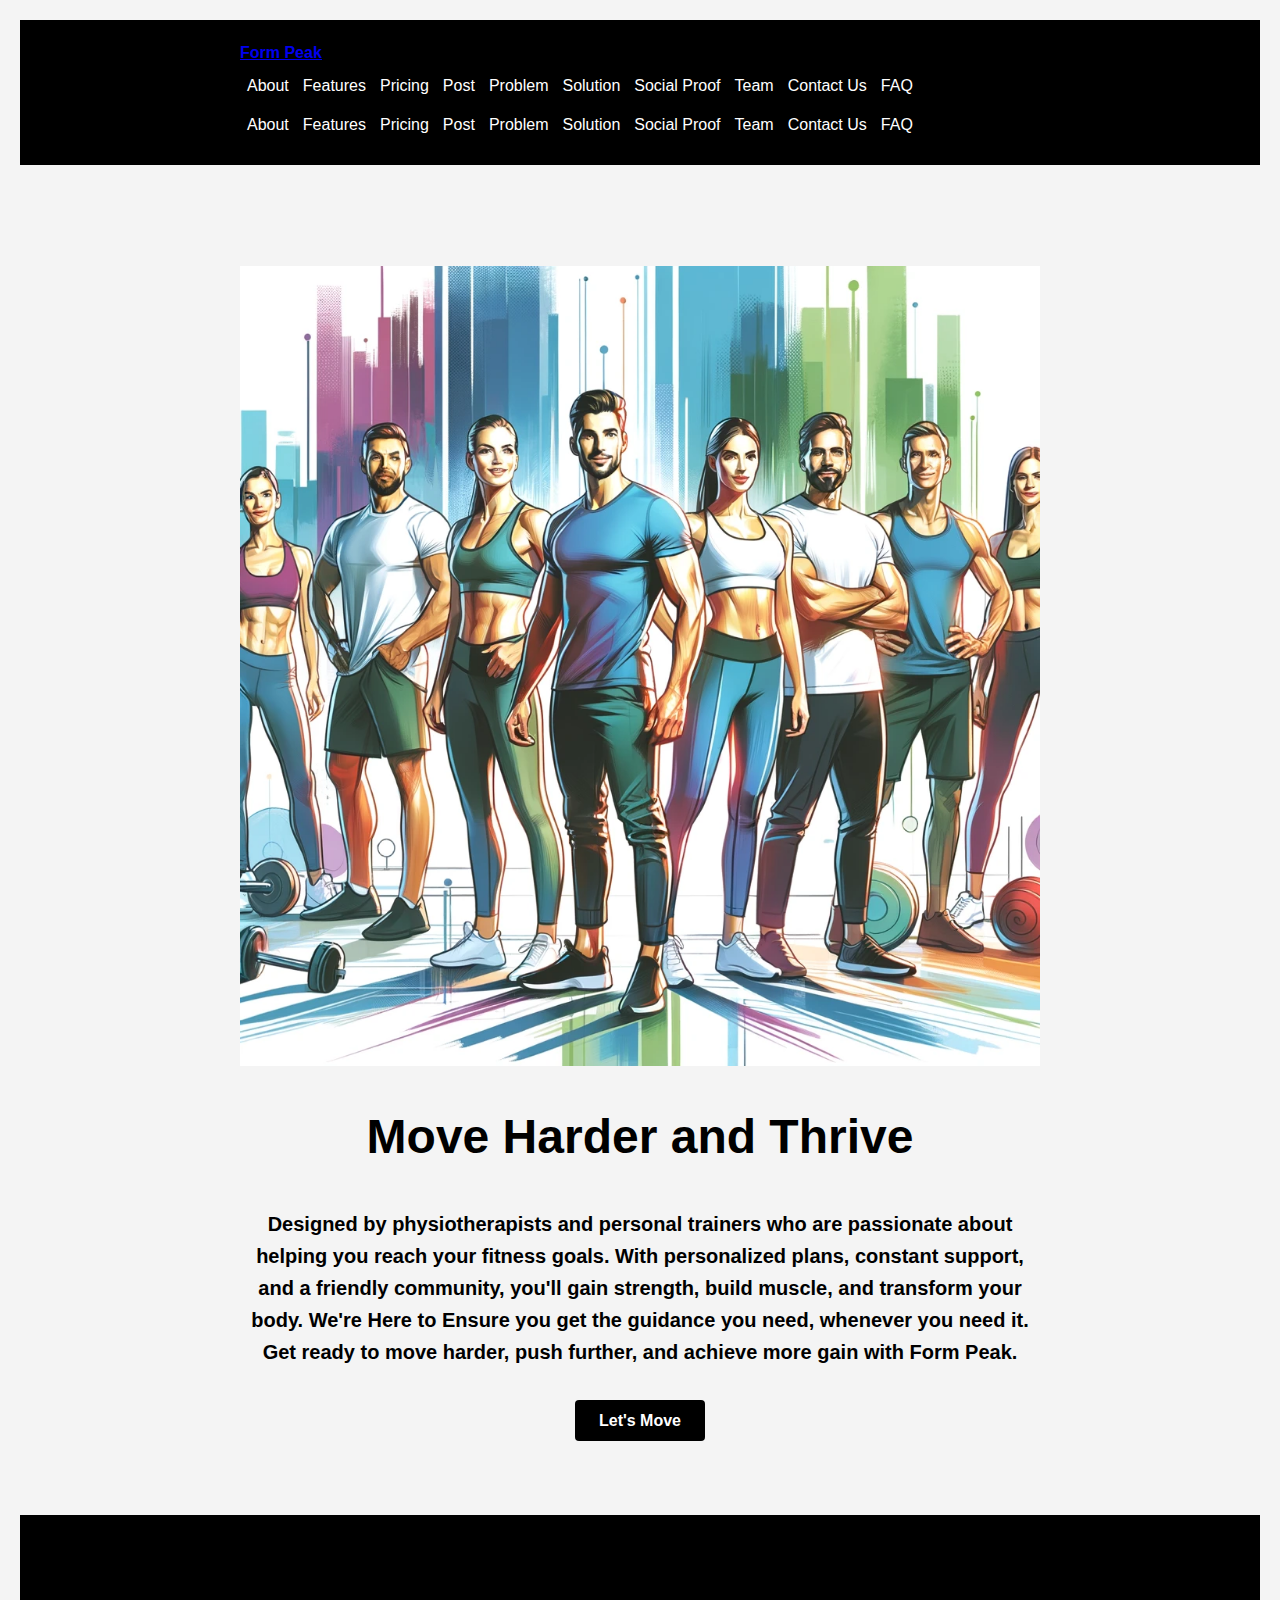
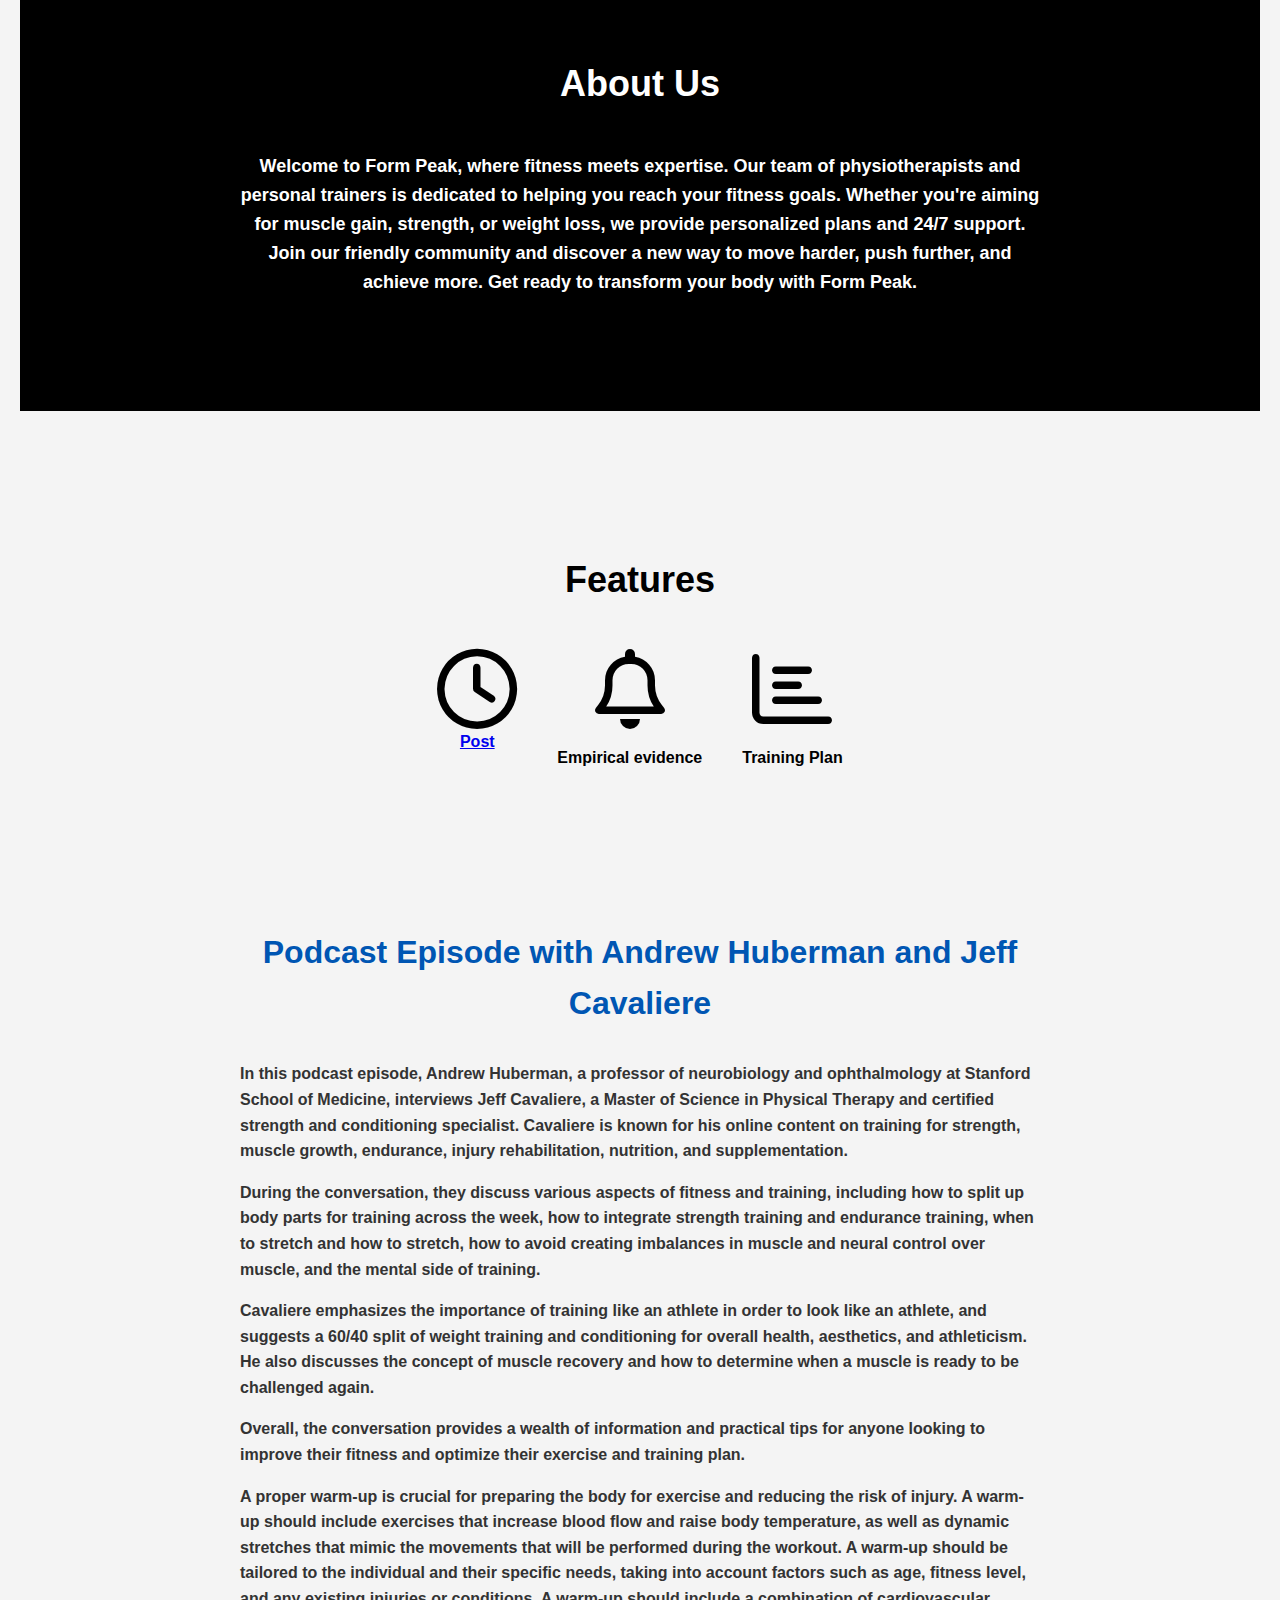
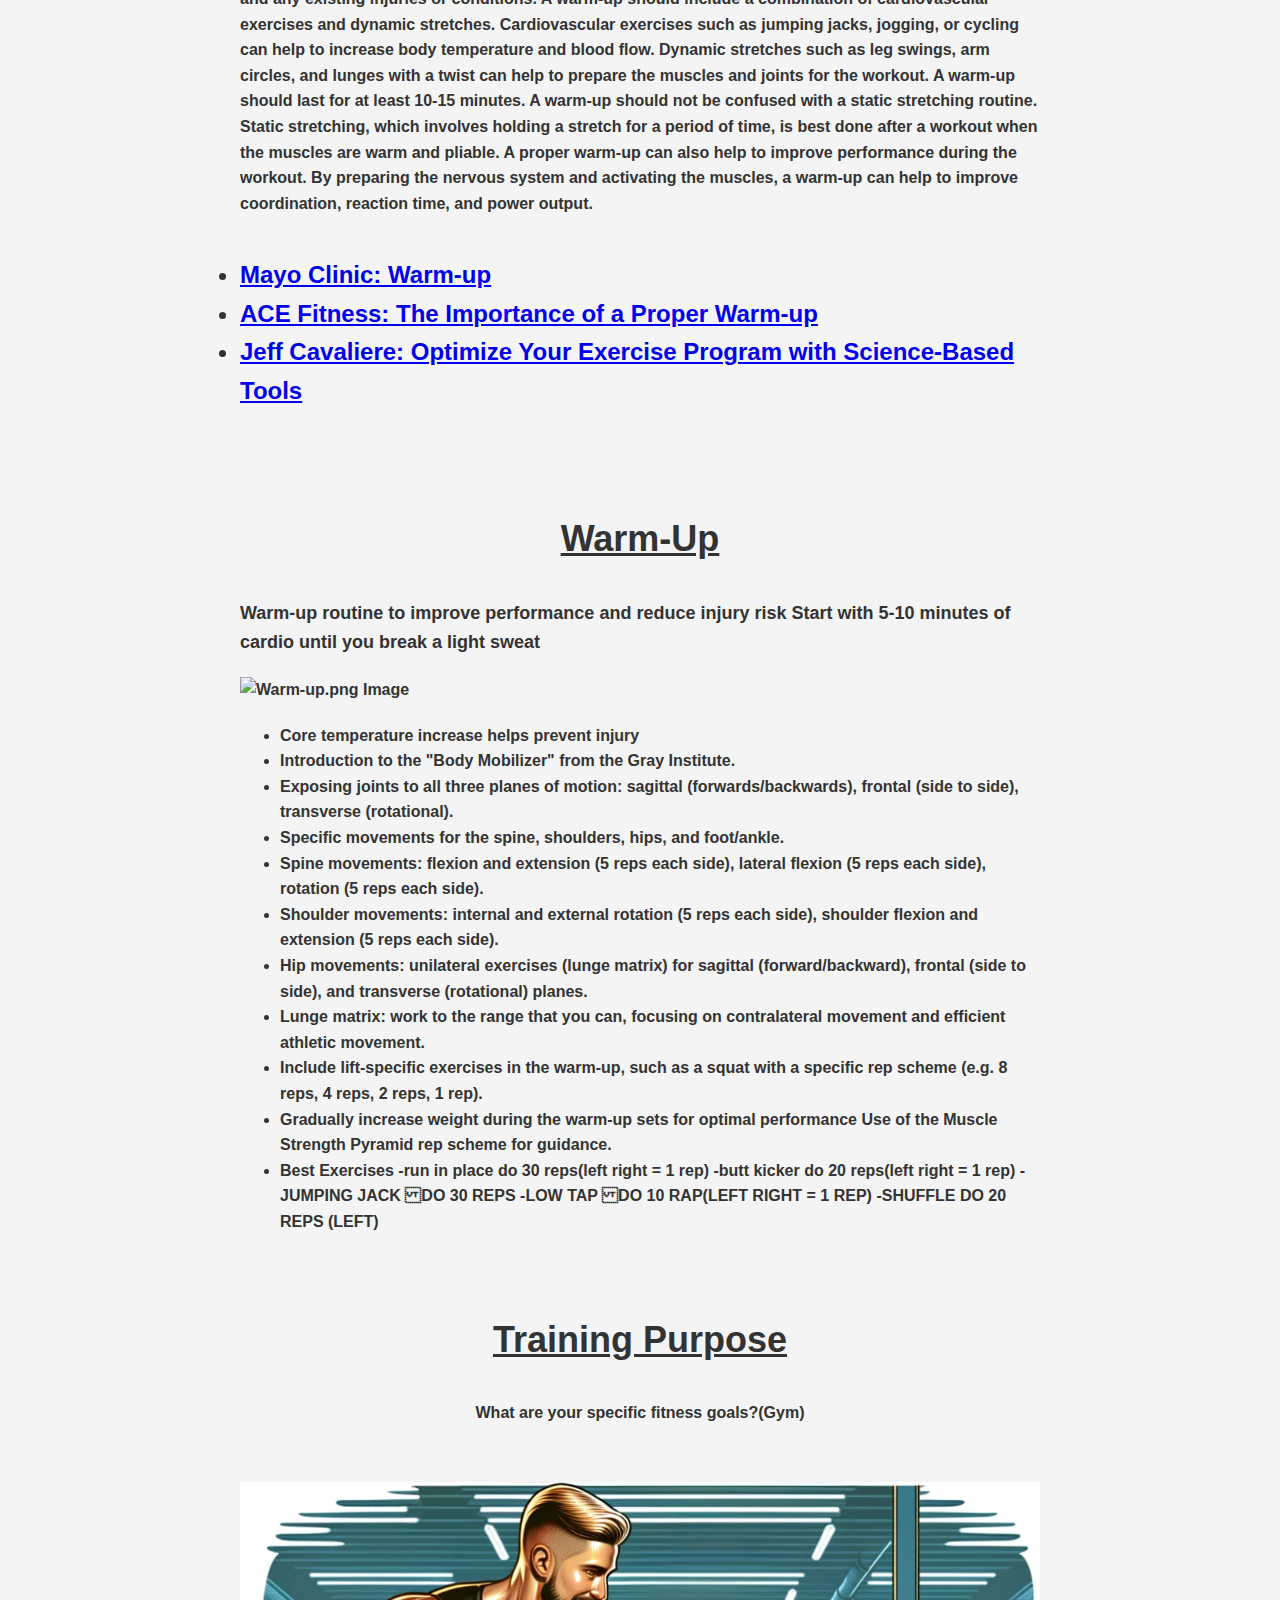
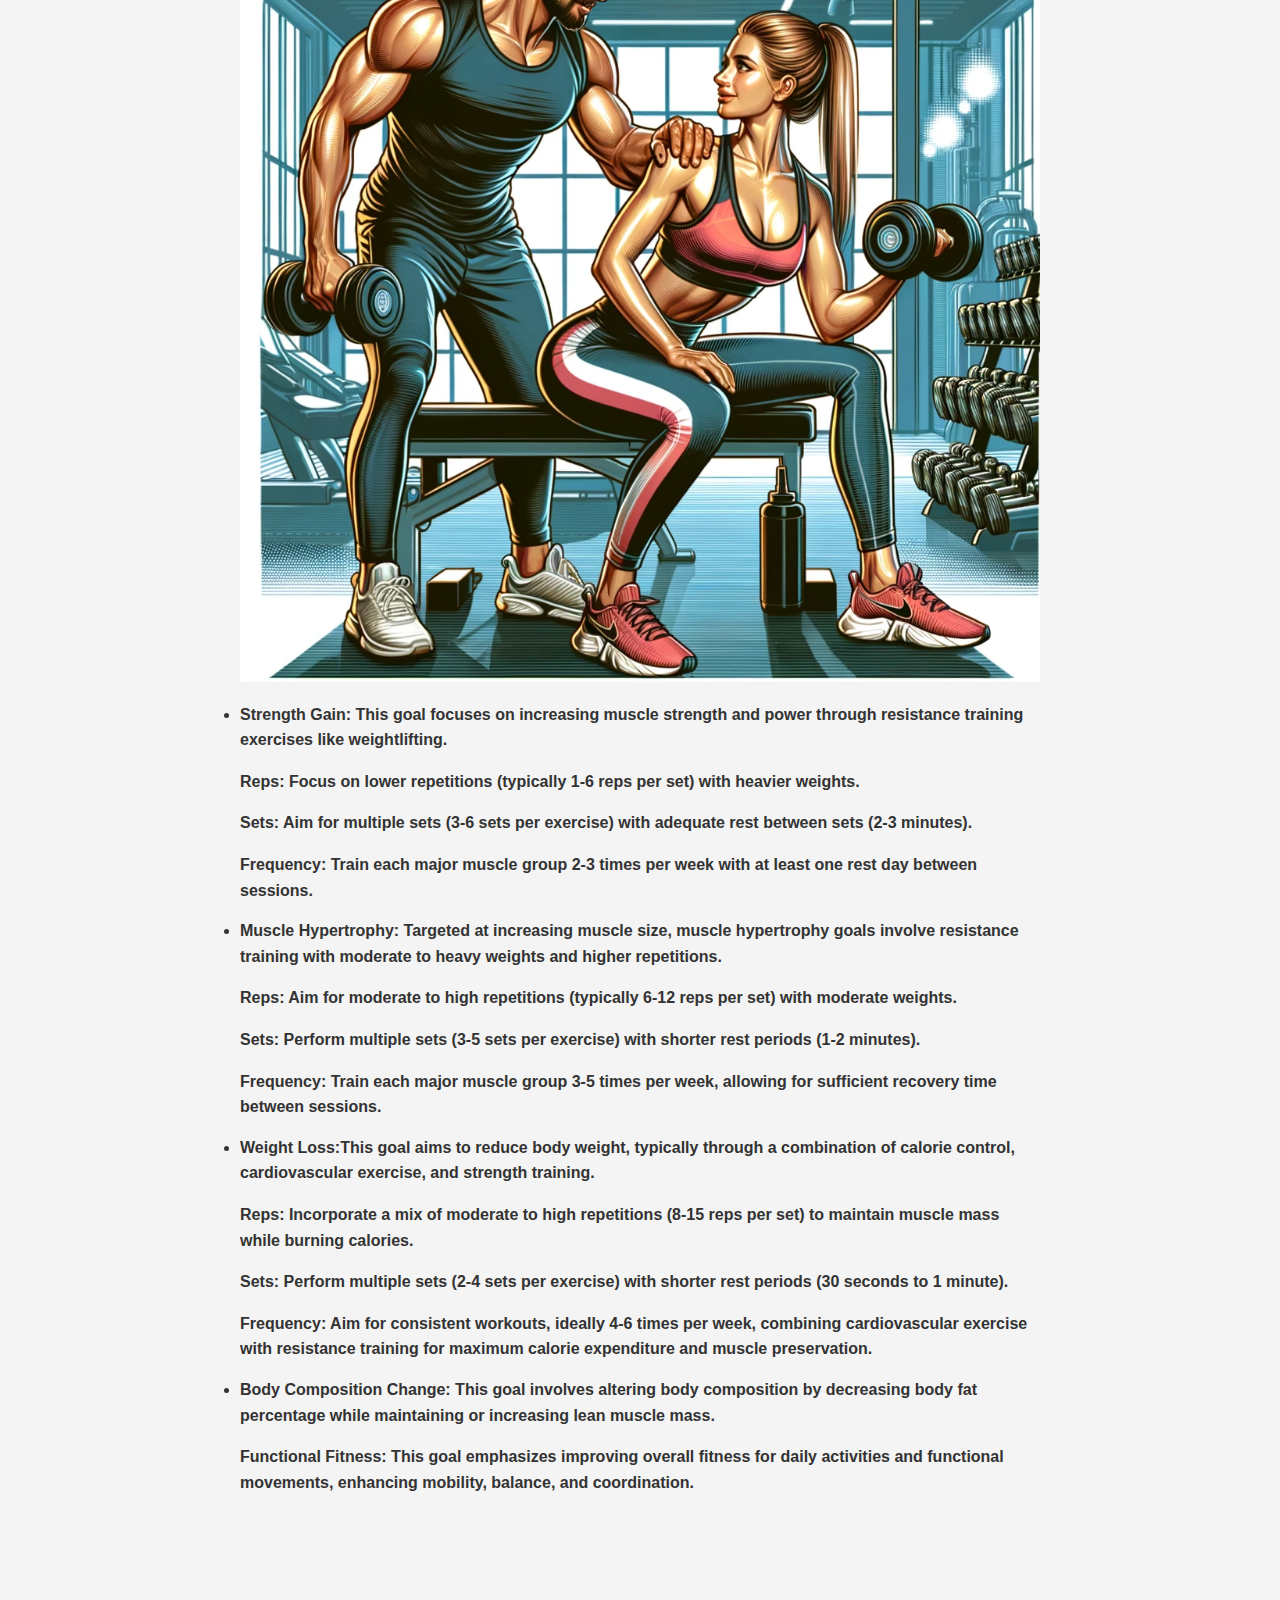
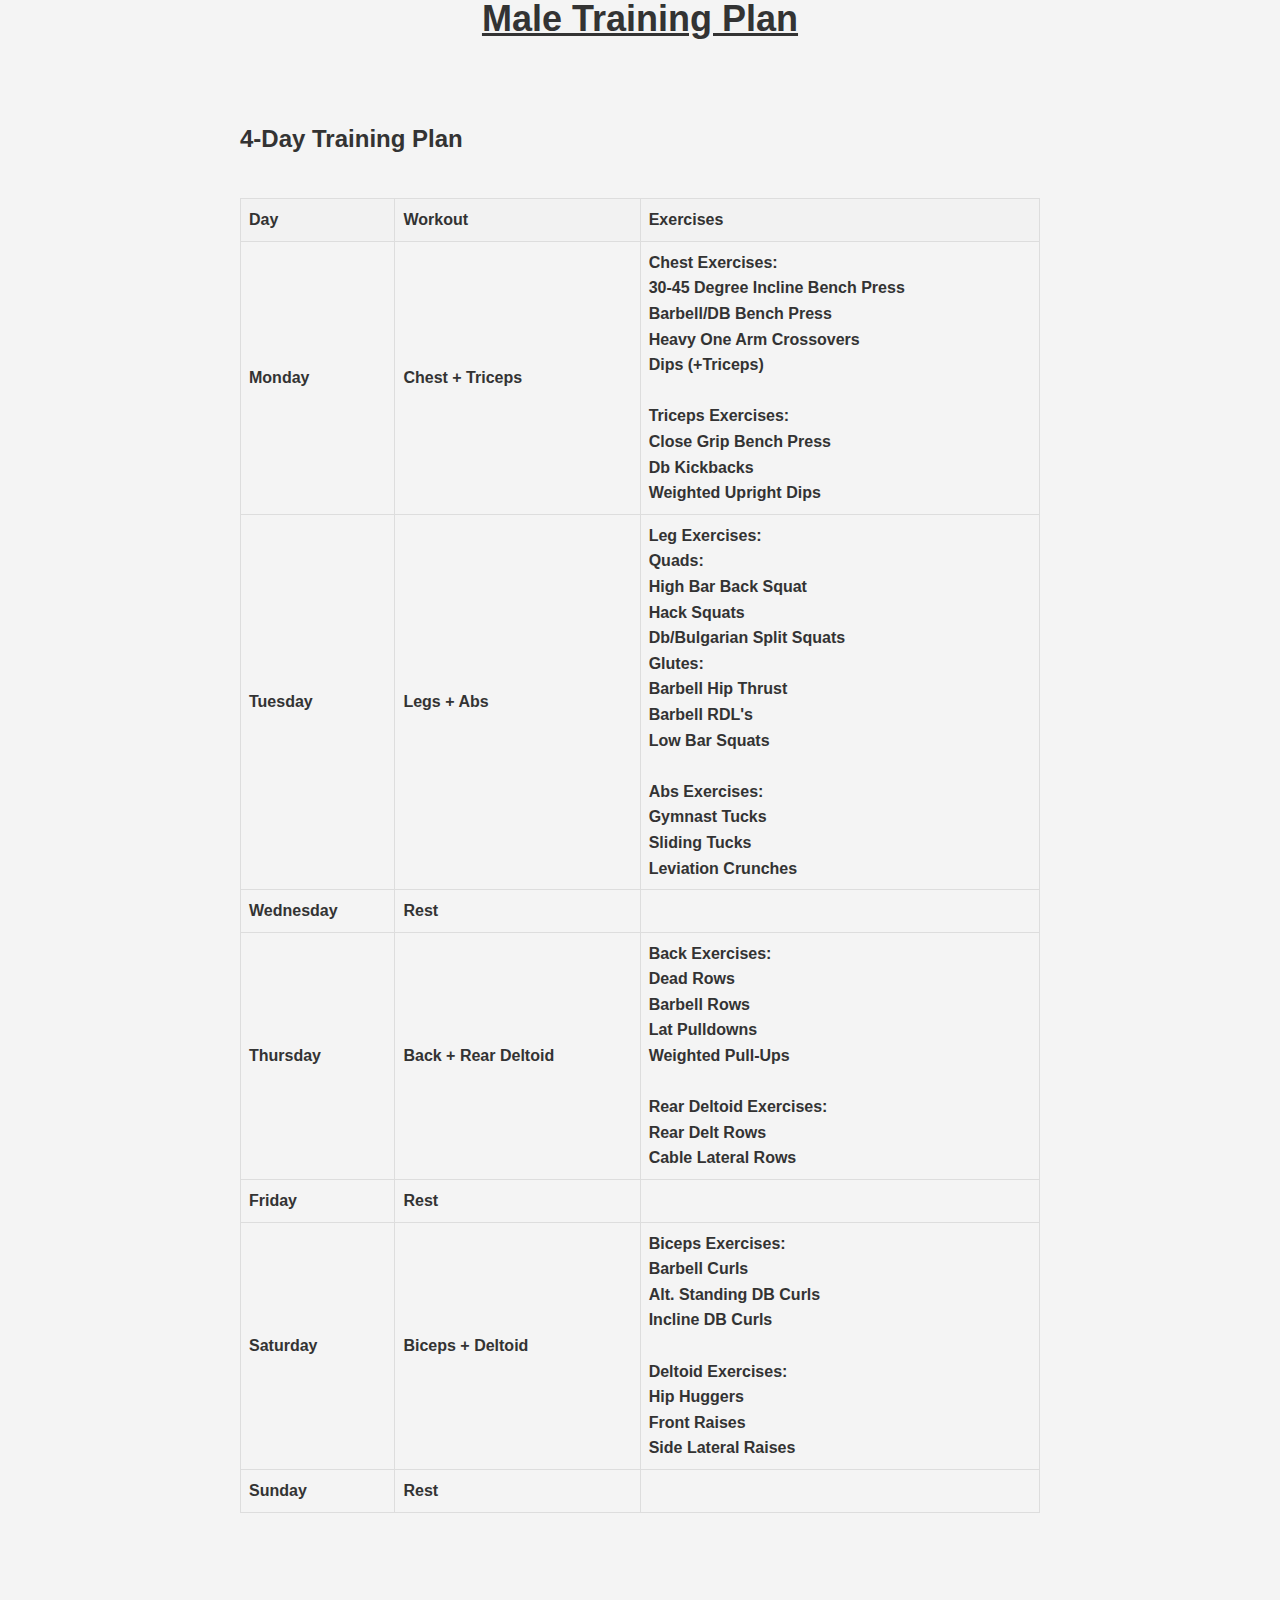
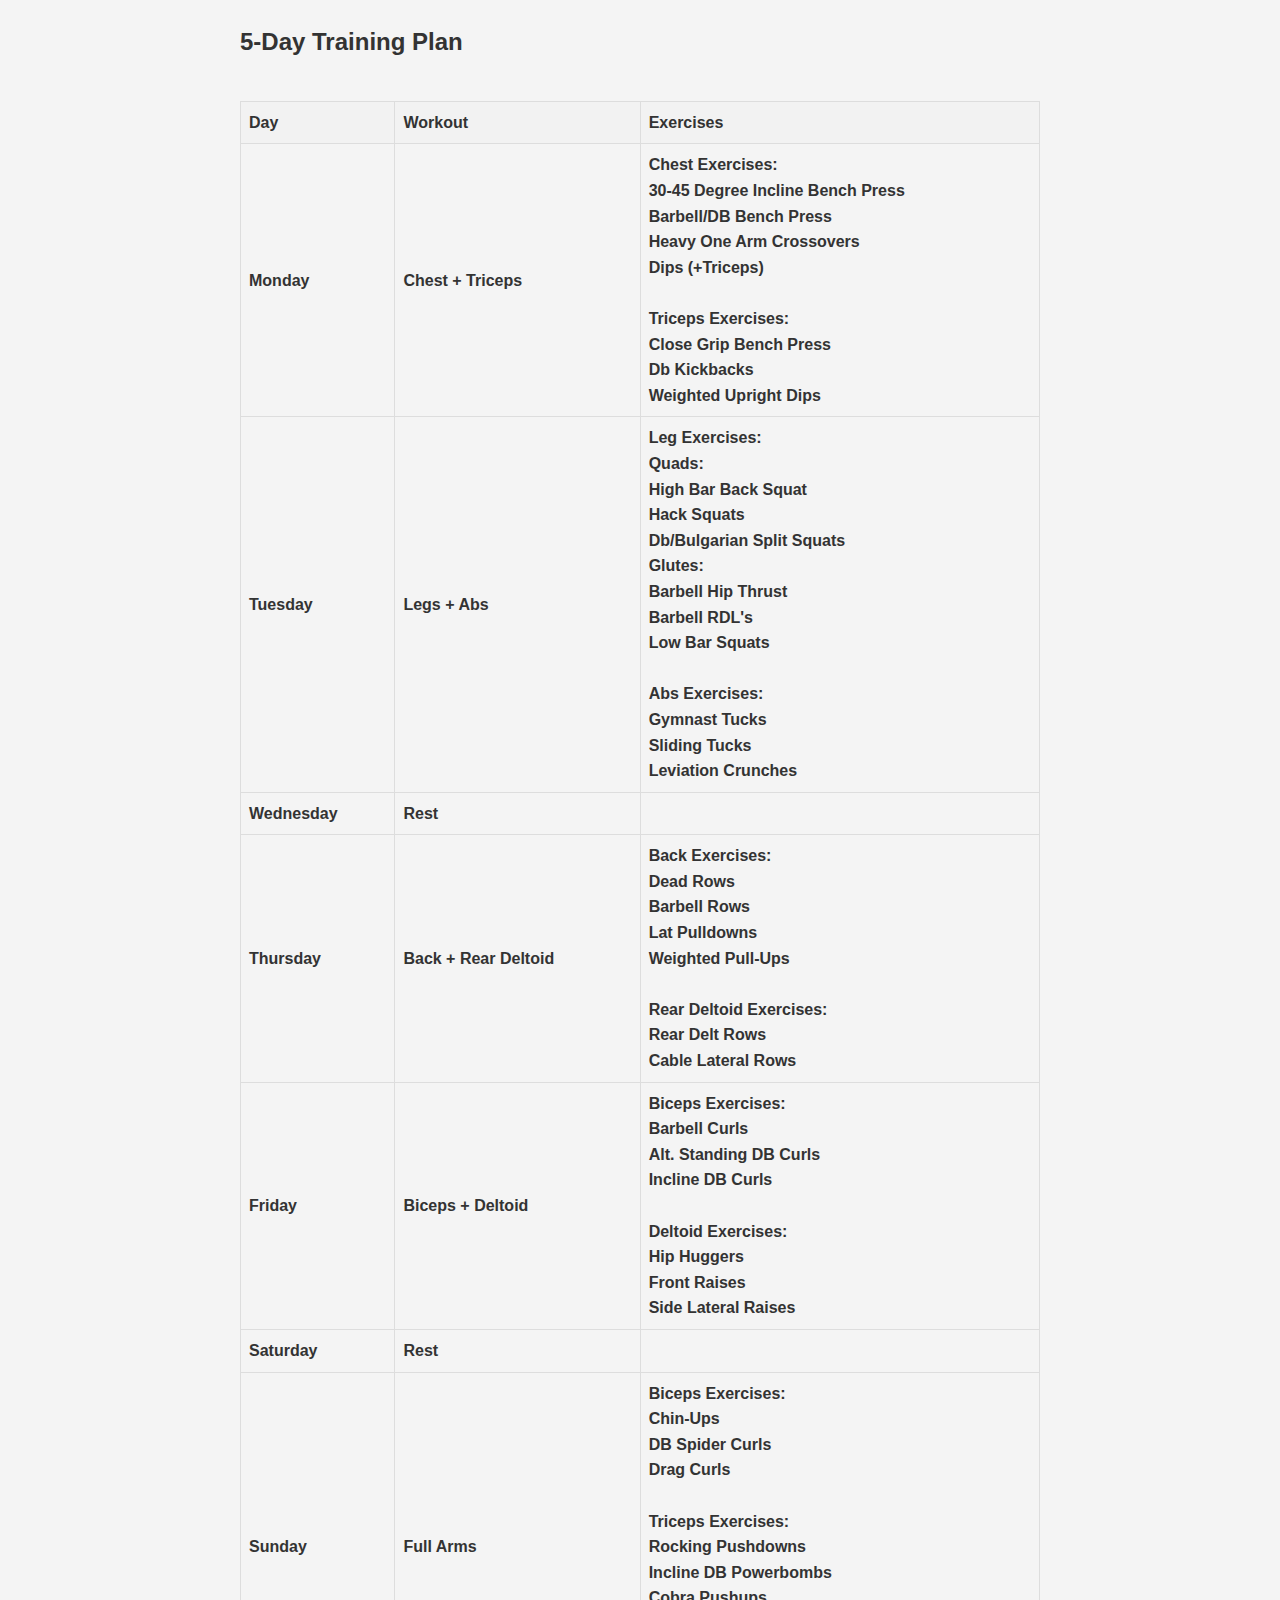
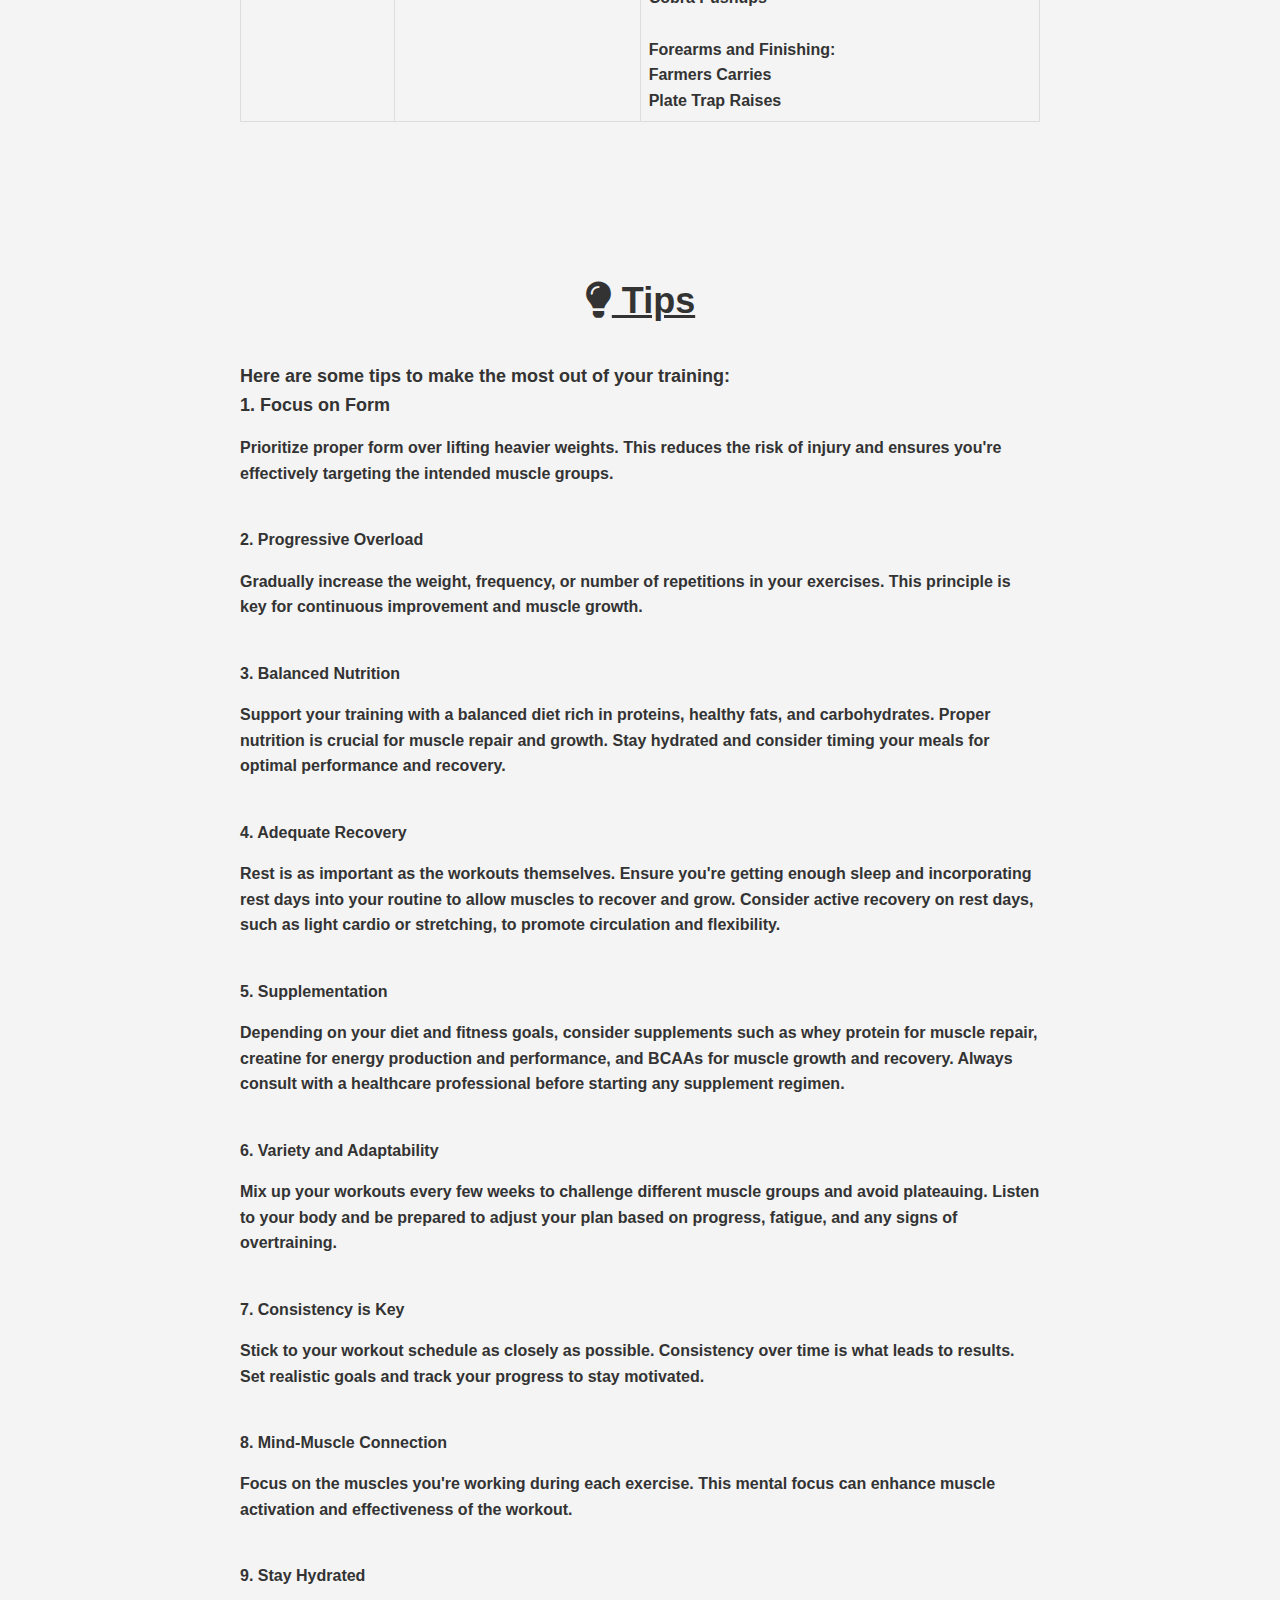
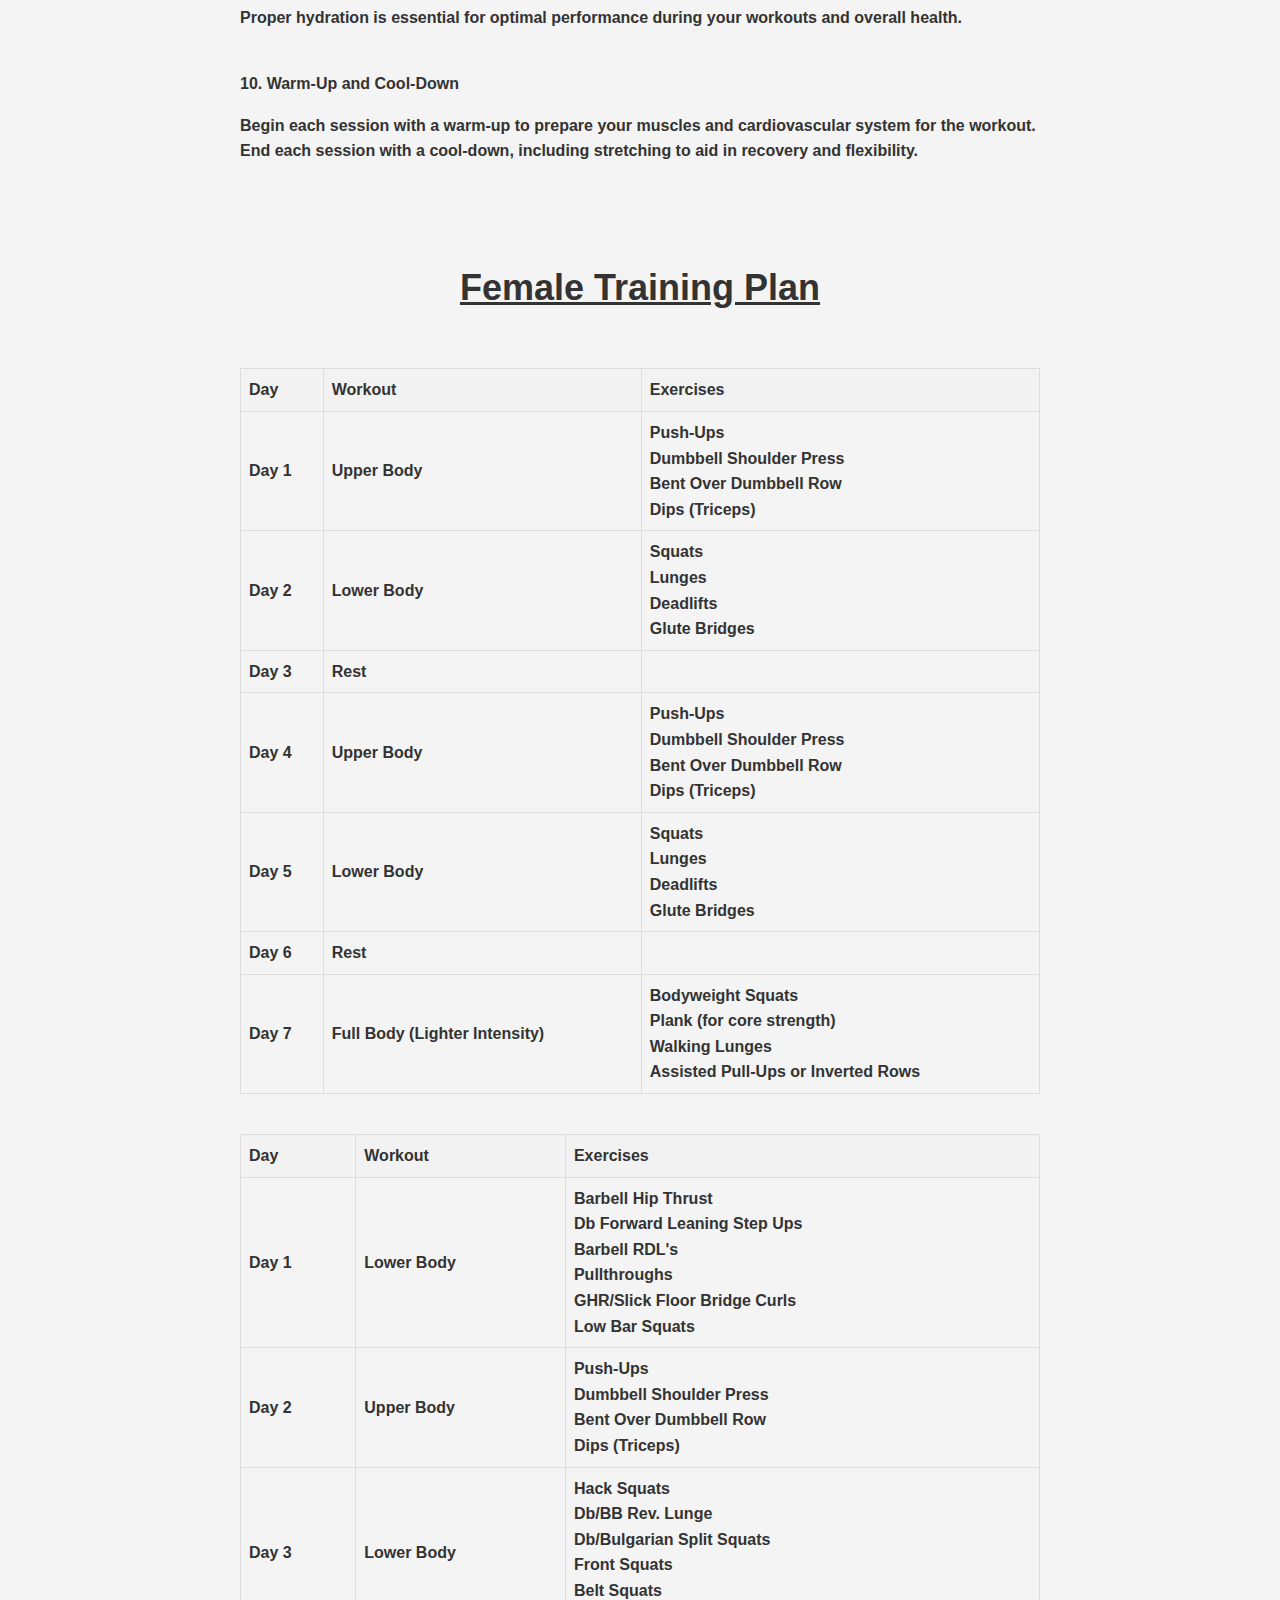
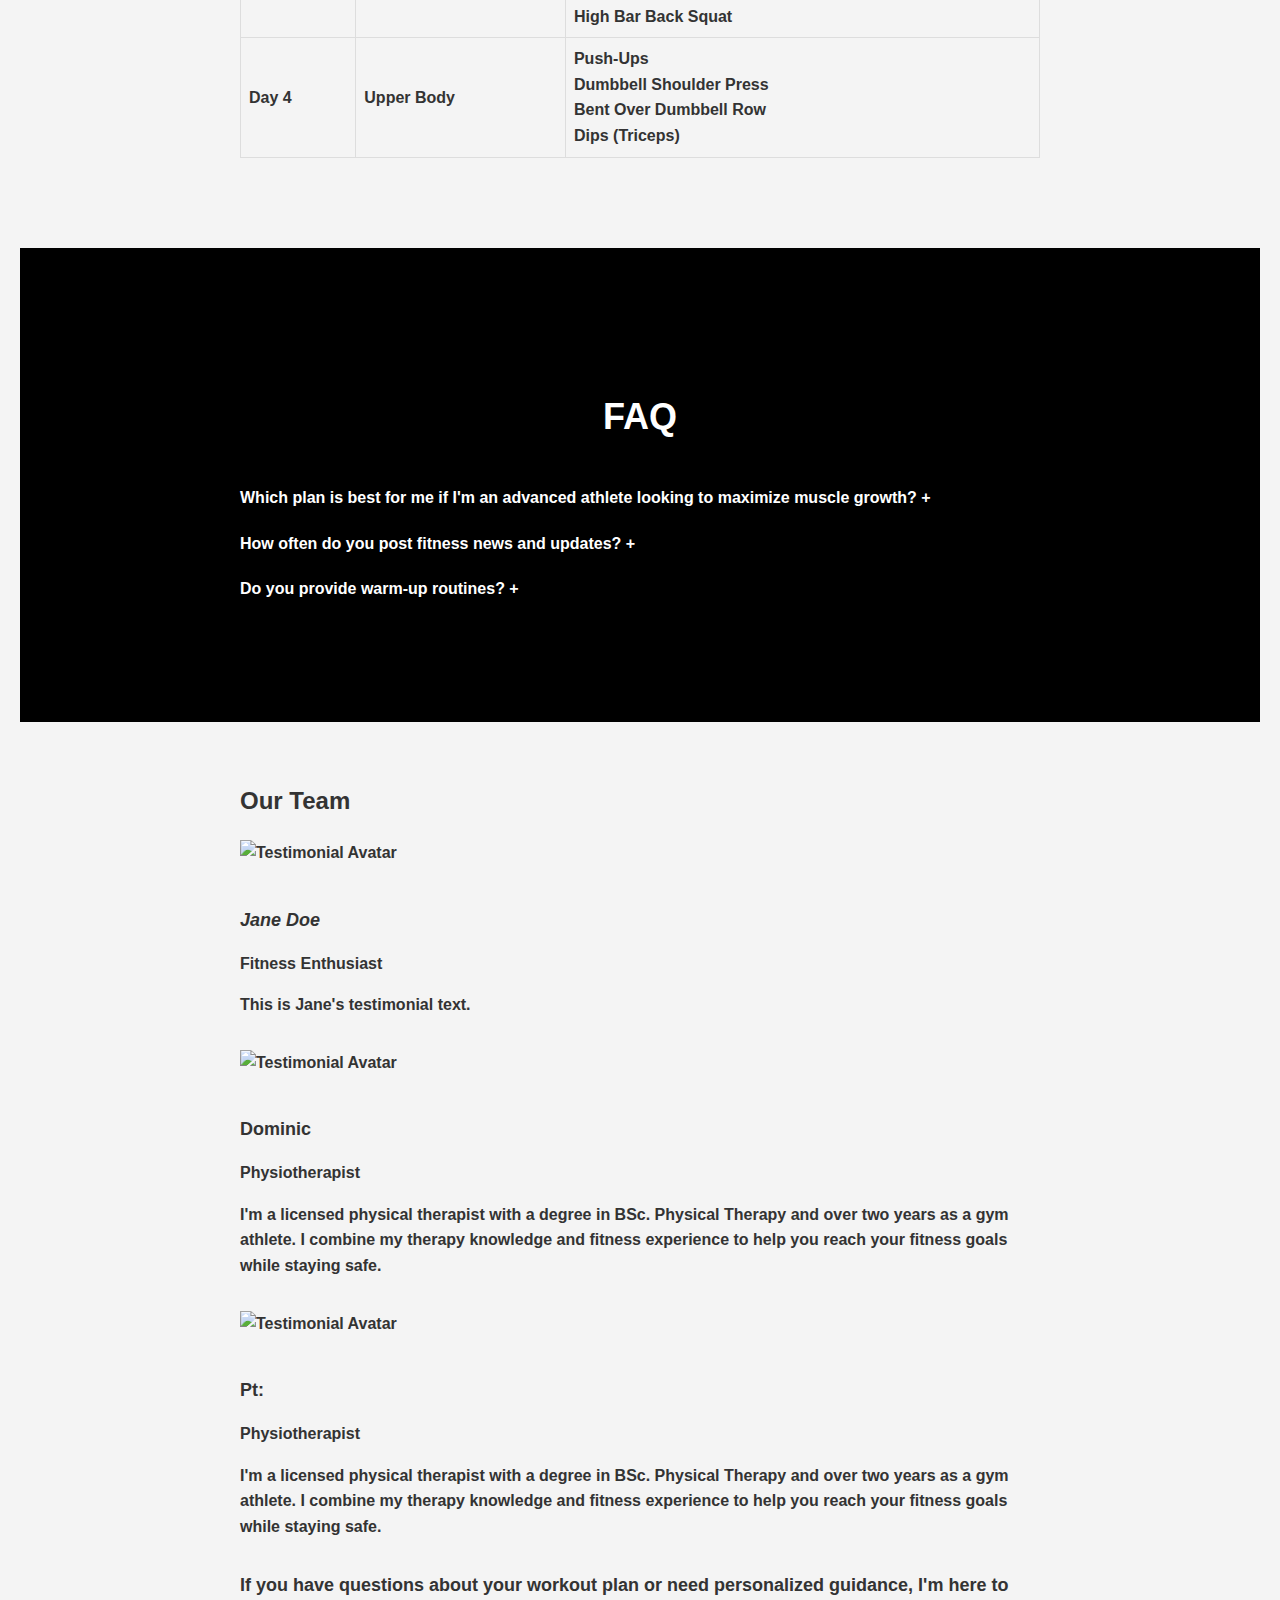
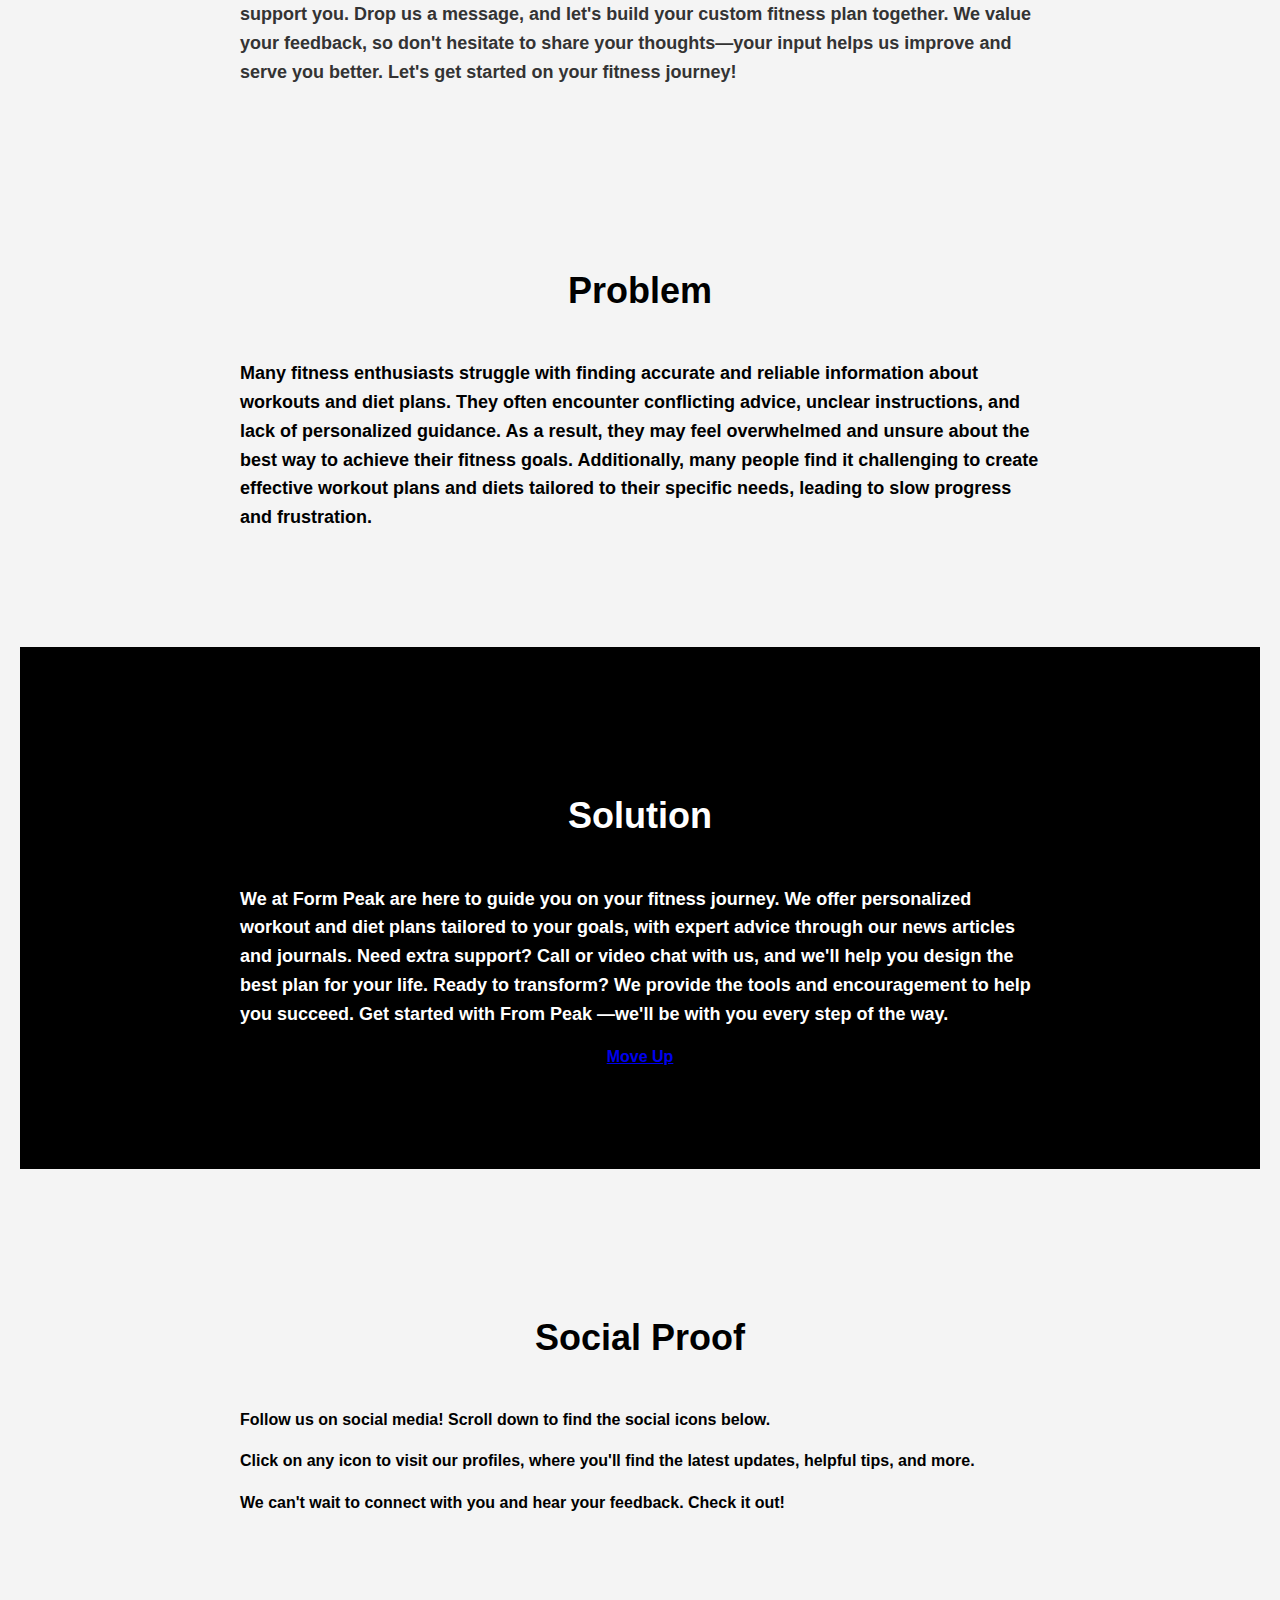
==== index.html @ ae3dd2b5 "Update index.html" ====
<!DOCTYPE html>
<html lang="en">
<head>
    <meta http-equiv="content-Type" content="text/html" charset="UTF-8">
    <meta name=googlebot content=index,follow>
    <meta name=viewport content="width=device-width, initial-scale=1.0">
    <meta name=description content="-Discover the pinnacle of muscle training, And formation with Form Peak. connects you with top physiotherapists and physical trainers ...">
    <meta name=keywords content="Fitness, Gym, Work-out, Warm up, Training plan, Plan, Muscle, Fomation, Physiotherapist, Physical Trainer, Form"> 
    <meta name=robots content=index,follow>
    <meta name=author content="Form Peak">
    <meta name=owner content="Form peak">
    <meta name=language content=en>
    <meta name=distribtion content=Global>
    <meta name=rating content=General>
    <meta name=og:type content=post>
    <meta name=og:title content="Form Peak Free Training Plan For Gym And Home Work Out">
    <meta property=og:url content=https://formpeak.site>
    <meta name=google-site-verification content="jC2ulQ5XEEo4lXt-Eo90umV6e0Q4HC4D9iTYCh39FkQ" />   
    <meta name="google-site-verification": "googleb740d9d8954a4855.html">    
    <title>Forms Peak Training Plan For Gym And Home Work Out </title>
    <link href="https://cdn.jsdelivr.net/npm/tailwindcss@2.2.8/dist/tailwind.min.css" rel="stylesheet">
    <link href="https://cdnjs.cloudflare.com/ajax/libs/font-awesome/6.0.0-beta3/css/all.min.css" rel="stylesheet">
</head>
</html>
          <body>
    <script src="https://cdnjs.cloudflare.com/ajax/libs/alpinejs/2.8.2/alpine.min.js"></script>
    <style>
        
        /* Navigation */
        .nav {
            background-color: #000;
        }

        .nav ul {
            list-style-type: none;
            margin: 0;
            padding: 0;
            overflow: hidden;
        }

        .nav li {
            float: left;
        }

        .nav li a {
            display: block;
            color: #fff;
            text-align: center;
            padding: 7px 7px;
            text-decoration: none;
        }

        .nav .menu-icon {
            display: none;
        }

        @media screen and (max-width: 600px) {
            .nav li:not(:first-child) {
                display: none;
            }

            .nav .menu-icon {
                display: block;
                float: right;
                cursor: pointer;
                color: #fff;
                padding: 15px 14px;
            }

            .nav .menu-icon:hover {
                background-color: #111;
            }

            .nav .menu-icon i {
                font-size: 18px;
            }

            .nav .menu-items {
                position: fixed;
                width: 100%;
                height: 100vh;
                background-color: #111;
                top: 60px;
                left: 0;
                transform: translateX(-100%);
                transition: transform 0.4s ease-in-out;
            }

            .nav .menu-items.show {
                transform: translateX(0%);
            }

            .nav .menu-items ul {
                padding: 20px;
            }

            .nav .menu-items li {
                display: block;
                margin-bottom: 15px;
            }
        }

        /* Hero Section */
        .hero {
            width: 100%;
            height: 150vh;
            background: url  <img src="images/BG WEB.webp" alt="BG WEB.webp Image"> center center no-repeat;
            background-size: cover;
            display: flex;
            flex-direction: column;
            justify-content: center;
        }

        .hero h1 {
            font-size: 48px;
            color: #000;
            text-align: left;
        }

        .hero p {
            font-size: 20px;
            color: #000;
            text-align: center;
            margin-bottom: 40px;
        }

        .hero .cta {
            text-align: center;
        }

        .hero .cta a {
            padding: 12px 24px;
            background-color: #000;
            color: #fff;
            text-decoration: none;
            font-weight: bold;
            border-radius: 4px;
            transition: background-color 0.4s ease-in-out;
        }

        .hero .cta a:hover {
            background-color: #444;
        }

        /* About Section */
        .about {
            padding: 80px 0;
            background-color: #000;
            color: #fff;
        }

        .about h2 {
            font-size: 36px;
            text-align: center;
        }

        .about p {
            font-size: 18px;
            text-align: center;
            margin-top: 40px;
        }

        /* Features Section */
        .features {
            padding: 80px 0;
            color: #000;
        }

        .features h2 {
            font-size: 36px;
            text-align: center;
            margin-bottom: 40px;
        }

        .features ul {
            list-style-type: none;
            margin: 0;
            padding: 0;
            display: flex;
            justify-content: center;
            gap: 40px;
        }

        .features li {
            text-align: center;
        }

        /* Pricing Section */
        .pricing {
            padding: 80px 0;
            background-color: #000;
            color: #fff;
        }

        .pricing h2 {
            font-size: 36px;
            text-align: center;
            margin-bottom: 40px;
        }

        .pricing ul {
            list-style-type: none;
            margin: 0;
            padding: 0;
            display: flex;
            justify-content: center;
            gap: 40px;
        }

        .pricing li {
            text-align: center;
        }

        /* Problem Section */
        .problem {
            padding: 80px 0;
            color: #000;
        }

        .problem h2 {
            font-size: 36px;
            text-align: center;
            margin-bottom: 40px;
        }

        /* Solution Section */
        .solution {
            padding: 80px 0;
            background-color: #000;
            color: #fff;
        }

        .solution h2 {
            font-size: 36px;
            text-align: center;
            margin-bottom: 40px;
        }

        /* Social Proof Section */
        .social-proof {
            padding: 80px 0;
            color: #000;
        }

        .social-proof h2 {
            font-size: 36px;
            text-align: center;
            margin-bottom: 40px;
        }

        /* Team Section */
        .team {
            padding: 80px 0;
            background-color: #000;
            color: #fff;
        }

        .team h2 {
            font-size: 36px;
            text-align: center;
            margin-bottom: 40px;
        }

        .team ul {
            list-style-type: none;
            margin: 0;
            padding: 0;
            display: flex;
            justify-content: center;
            gap: 40px;
        }

        .team li {
            text-align: center;
        }

        /* Contact Us Section */
        .contact-us {
            padding: 80px 0;
            color: #000;
        }

        .contact-us h2 {
            font-size: 36px;
            text-align: center;
            margin-bottom: 40px;
        }

        .contact-us form {
            display: flex;
            flex-direction: column;
            max-width: 400px;
            margin: 0 auto;
        }

        .contact-us form input,
        .contact-us form textarea {
            padding: 12px;
            margin-bottom: 20px;
            border-radius: 4px;
            border: 1px solid #ddd;
        }

        .contact-us form textarea {
            height: 120px;
        }

        .contact-us form button {
            padding: 12px 24px;
            background-color: #000;
            color: #fff;
            text-decoration: none;
            font-weight: bold;
            border-radius: 4px;
            transition: background-color 0.4s ease-in-out;
            cursor: pointer;
            border: none;
            outline: none;
        }

        .contact-us form button:hover {
            background-color: #444;
        }

        /* FAQ Section */
        .faq {
            padding: 80px 0;
            background-color: #000;
            color: #fff;
        }

        .faq h2 {
            font-size: 36px;
            text-align: center;
            margin-bottom: 40px;
        }

        .faq .question {
            margin-bottom: 20px;
            cursor: pointer;
        }

        .faq .answer {
            display: none;
            margin-bottom: 20px;
        }

        /* Footer Section */
        .footer {
            padding: 40px 0;
            background-color: #000;
            color: #fff;
            text-align: center;
        }

        .footer ul {
            list-style-type: none;
            margin: 0;
            padding: 0;
            display: flex;
            justify-content: center;
            gap: 40px;
        }

        .footer li {
            display: inline;
        }
    </style>
          </body>

<body x-data="{ open: false }">
    <header class="nav">
        <nav class="container mx-auto flex items-center justify-between py-4">
            <a href="#" class="text-white text-3xl"><b><u>Form Peak</u></b></a>
            <ul class="hidden md:flex items-center">
                <li><a href="#about">About</a></li>
                <li><a href="#features">Features</a></li>
                <li><a href="#pricing">Pricing</a></li>
                <li><a href="#post">Post</a></li>
                <li><a href="#problem">Problem</a></li>
                <li><a href="#solution">Solution</a></li>
                <li><a href="#social-proof">Social Proof</a></li>
                <li><a href="#team">Team</a></li>
                <li><a href="#contact-us">Contact Us</a></li>
                <li><a href="#faq">FAQ</a></li>
            </ul>
            <div class="menu-icon md:hidden" @click="open = !open">
                <i class="fas fa-bars"></i>
            </div>
            <div                class="menu-items"                :class="{'show': open}"
                @click.away="open = false"
            >
                <ul>
                    <li><a href="#about">About</a></li>
                    <li><a href="#features">Features</a></li>
                    <li><a href="#pricing">Pricing</a></li>
                    <li><a href="#post">Post</a></li>
                    <li><a href="#problem">Problem</a></li>
                    <li><a href="#solution">Solution</a></li>
                    <li><a href="#social-proof">Social Proof</a></li>
                    <li><a href="#team">Team</a></li>
                    <li><a href="#contact-us">Contact Us</a></li>
                    <li><a href="#faq">FAQ</a></li>
                </ul>
            </div>
        </nav>
    </header>
    <section class="hero">
        <div class="container mx-auto">
              <div class="cta mt-8">
                  <img src="images/BG WEB.webp" alt="BG WEB.webp Image">
                      <h1 class="text-4xl mb-4"><b><center>Move Harder and Thrive</center></b></h1>
            <p class="text-lg"><b>Designed by physiotherapists and personal trainers who are passionate about helping you reach your fitness goals. With personalized plans, constant support, and a friendly community, you'll gain strength, build muscle, and transform your body. We're Here to Ensure you get the guidance you need, whenever you need it. Get ready to move harder, push further, and achieve more gain with Form Peak.</p>
               <a href="#" class="red-wine-button hover:bg-gray-800">Let's Move</a>
              </div>
        </div>
    </section>
    <section id="about" class="about">
        <div class="container mx-auto">
            <h2 class="text-4xl mb-8"><b>About Us</h2>
            <p class="text-lg">Welcome to Form Peak, where fitness meets expertise. Our team of physiotherapists and personal trainers is dedicated to helping you reach your fitness goals. Whether you're aiming for muscle gain, strength, or weight loss, we provide personalized plans and 24/7 support. Join our friendly community and discover a new way to move harder, push further, and achieve more. Get ready to transform your body with Form Peak.</p>
        </div>
    </section>
<head>
    <title>Your Title Here</title>
    <!-- Add your CSS and other head elements here -->
</head>
<body>
    <section id="features" class="features">
        <div class="container mx-auto">
            <h2 class="text-4xl mb-8">Features</h2>
            <ul>
                <li>
                    <i class="far fa-clock fa-5x"></i>
                    <a href="post.html"><center>Post</center></a>
                </li>
                <li>
                    <i class="far fa-bell fa-5x"></i>
                    <p><b>Empirical evidence</b></p>
                </li>
                <li>
                    <i class="far fa-chart-bar fa-5x"></i>
                    <p>Training Plan</p>
                </li>
            </ul>
        </div>
    </section>
</body>
</html>
<head>
    <title>Podcast Episode with Andrew Huberman and Jeff Cavaliere</title>
    <style>
        body {
            font-family: Arial, sans-serif;
            line-height: 1.6;
            margin: 20px;
            background-color: #f4f4f4;
            color: #333;
        } 
        h1 {
            text-align: center;
            color: #0056b3;
        }
        p {
            margin-bottom: 15px;
        }
        .resources {
            margin-top: 20px;
        }
        .resources li {
            margin: 0 0 -10px 0; /* Adjusts spacing between list items */
        }
        .resources a {
            color: #0056b3;
            text-decoration: none;
        }
        .resources a:hover {
            text-decoration: underline;
        }
    </style>
</head>
<body>
    <div class="container">
        <h1 class="text-3xl mb-8">Podcast Episode with Andrew Huberman and Jeff Cavaliere</h1>
        <p>In this podcast episode, Andrew Huberman, a professor of neurobiology and ophthalmology at Stanford School of Medicine, interviews Jeff Cavaliere, a Master of Science in Physical Therapy and certified strength and conditioning specialist. Cavaliere is known for his online content on training for strength, muscle growth, endurance, injury rehabilitation, nutrition, and supplementation.</p>
        <p>During the conversation, they discuss various aspects of fitness and training, including how to split up body parts for training across the week, how to integrate strength training and endurance training, when to stretch and how to stretch, how to avoid creating imbalances in muscle and neural control over muscle, and the mental side of training.</p>
        <p>Cavaliere emphasizes the importance of training like an athlete in order to look like an athlete, and suggests a 60/40 split of weight training and conditioning for overall health, aesthetics, and athleticism. He also discusses the concept of muscle recovery and how to determine when a muscle is ready to be challenged again.</p>
        <p>Overall, the conversation provides a wealth of information and practical tips for anyone looking to improve their fitness and optimize their exercise and training plan.</p>
        <p>A proper warm-up is crucial for preparing the body for exercise and reducing the risk of injury. A warm-up should include exercises that increase blood flow and raise body temperature, as well as dynamic stretches that mimic the movements that will be performed during the workout. A warm-up should be tailored to the individual and their specific needs, taking into account factors such as age, fitness level, and any existing injuries or conditions. A warm-up should include a combination of cardiovascular exercises and dynamic stretches. Cardiovascular exercises such as jumping jacks, jogging, or cycling can help to increase body temperature and blood flow. Dynamic stretches such as leg swings, arm circles, and lunges with a twist can help to prepare the muscles and joints for the workout. A warm-up should last for at least 10-15 minutes. A warm-up should not be confused with a static stretching routine. Static stretching, which involves holding a stretch for a period of time, is best done after a workout when the muscles are warm and pliable. A proper warm-up can also help to improve performance during the workout. By preparing the nervous system and activating the muscles, a warm-up can help to improve coordination, reaction time, and power output.</p>
        <div class="resources text-2xl mb-4"></div>
        <div> <h2 Resources:</h2>
            <li><a href="https://www.mayoclinic.org/healthy-lifestyle/fitness/in-depth/warm-up/art-20048301" target="_blank">Mayo Clinic: Warm-up</a></li>
            <li><a href="https://www.acefitness.org/education-and-resources/lifestyle/blog/6770/the-importance-of-a-proper-warm-up/" target="_blank">ACE Fitness: The Importance of a Proper Warm-up</a></li>
            <li><a href="https://youtu.be/UNCwdFxPtE8?si=lM-XWp3-Fo4l3uXc" target="_blank">Jeff Cavaliere: Optimize Your Exercise Program with Science-Based Tools</a></li>
        </div>
    </div>
</body>
</html>
<head>
    <title>Warm-Up Section</title>
    <style>
        .text-4xl {
            font-size: 2.25rem;
        }
        .text-lg {
            font-size: 1.125rem;
        }
        .mb-8 {
            margin-bottom: 2rem;
        }
        img {
            display: block;
            margin: 20px auto;
            max-width: 100%;
            height: auto;
        }
    </style>
</head>
<body>
    <section id="Form Peak" class="Form Peak">
        <div class="container mx-auto">
            <h2 class="text-4xl mb-8"><b><u><center>Warm-Up</center></b></u></h2>
            <p class="text-lg">Warm-up routine to improve performance and reduce injury risk
                Start with 5-10 minutes of cardio until you break a light sweat</p>
             <img src="Warm-Up.png.png" alt="Warm-up.png Image">
            <ul>
                <li>Core temperature increase helps prevent injury</li>
                <li>Introduction to the "Body Mobilizer" from the Gray Institute.</li>
                <li>Exposing joints to all three planes of motion: sagittal (forwards/backwards), frontal (side to side), transverse (rotational).</li>
                <li>Specific movements for the spine, shoulders, hips, and foot/ankle.</li>
                <li>Spine movements: flexion and extension (5 reps each side), lateral flexion (5 reps each side), rotation (5 reps each side).</li>
                <li>Shoulder movements: internal and external rotation (5 reps each side), shoulder flexion and extension (5 reps each side).</li>
                <li>Hip movements: unilateral exercises (lunge matrix) for sagittal
                    (forward/backward), frontal (side to side), and transverse (rotational) planes.</li>
                <li>Lunge matrix: work to the range that you can, focusing on contralateral movement and efficient athletic movement.</li>
                <li>Include lift-specific exercises in the warm-up, such as a squat with a specific rep scheme (e.g. 8 reps, 4 reps, 2 reps, 1 rep).</li>
                <li>Gradually increase weight during the warm-up sets for optimal performance
                    Use of the Muscle Strength Pyramid rep scheme for guidance.</li>
                <li> Best Exercises  -run in place do 30 reps(left right = 1 rep) -butt kicker do 20 reps(left right = 1 rep) -JUMPING JACK DO 30 REPS -LOW TAP DO 10 RAP(LEFT RIGHT = 1 REP) -SHUFFLE DO 20 REPS (LEFT) </li>
            </ul>
        </div>
    </section>
    <section>
        <h2 class="text-4xl mb-8"><b><u><center>Training Purpose</b></u></h2>
            <p class="text-lg"><i></i><center>What are your specific fitness goals?(Gym)</center></i></p>
            <div class="container mx-auto">
             <img src="images/Var.png" alt="Var Image">
        <li> Strength Gain: This goal focuses on increasing muscle strength and power through resistance training exercises like weightlifting.
<p> Reps: Focus on lower repetitions (typically 1-6 reps per set) with heavier weights.</p>
<p>Sets: Aim for multiple sets (3-6 sets per exercise) with adequate rest between sets (2-3 minutes).</p>
<p>Frequency: Train each major muscle group 2-3 times per week with at least one rest day between sessions.</p></li>
 												     
        <li>Muscle Hypertrophy: Targeted at increasing muscle size, muscle hypertrophy goals involve resistance training with moderate to heavy weights and higher repetitions.
<p>Reps: Aim for moderate to high repetitions (typically 6-12 reps per set) with moderate weights.</p>
<p>Sets: Perform multiple sets (3-5 sets per exercise) with shorter rest periods (1-2 minutes).</p>
<p>Frequency: Train each major muscle group 3-5 times per week, allowing for sufficient recovery time between sessions.</p></li>

<li>Weight Loss:This goal aims to reduce body weight, typically through a combination of calorie control, cardiovascular exercise, and strength training.
<p>Reps: Incorporate a mix of moderate to high repetitions (8-15 reps per set) to maintain muscle mass while burning calories.</p>
<p>Sets: Perform multiple sets (2-4 sets per exercise) with shorter rest periods (30 seconds to 1 minute).</p>
<p>Frequency: Aim for consistent workouts, ideally 4-6 times per week, combining cardiovascular exercise with resistance training for maximum calorie expenditure and muscle preservation.</p></li>

<li>Body Composition Change: This goal involves altering body composition by decreasing body fat percentage while maintaining or increasing lean muscle mass.
<p>Functional Fitness: This goal emphasizes improving overall fitness for daily activities and functional movements, enhancing mobility, balance, and coordination.</p></li>
            </div>
                </center>
    </section> 
</body>
</html>
<head>
    <title>Training Tips and Workout Plan</title>
    <link rel="stylesheet" href="https://cdnjs.cloudflare.com/ajax/libs/font-awesome/6.0.0-beta3/css/all.min.css">
    <style>
        body {
            font-family: Arial, sans-serif;
        }
        .container {
            max-width: 800px;
            margin: auto;
            padding: 20px;
        }
        .table-container {
            display: flex;
            justify-content: space-between;
            flex-wrap: wrap;
        }
        table {
            width: 48%;
            border-collapse: collapse;
            margin-top: 20px;
        }
        table, th, td {
            border: 1px solid black;
        }
        th, td {
            padding: 10px;
            text-align: left;
        }
        th {
            background-color: #f2f2f2;
        }
        h2 {
            margin-top: 40px;
        }
    </style>
</head>
<head>
    <title>Male Training Plan</title>
    <style>
        .table-container {
            margin-bottom: 50px;
        }
        table {
            width: 100%;
            border-collapse: collapse;
            margin: 20px 0;
        }
        th, td {
            border: 1px solid #ddd;
            padding: 8px;
            text-align: left;
        }
        th {
            background-color: #f2f2f2;
        }
        h3, h4, h5 {
            margin-top: 20px;
        }
    </style>
</head>
<body>
    <section id="Training Plan" class="Training Plan">
        <div class="container mx-auto">
            <h2 class="text-4xl mb-8">
                <b>
                    <u>
                        <center>
                            Male Training Plan
                        </center>
                    </u>
                </b>
            </h2>
            
            <div class="table-container">
                <h2>4-Day Training Plan</h2>
                <table>
                    <thead>
                        <tr>
                            <th>Day</th>
                            <th>Workout</th>
                            <th>Exercises</th>
                        </tr>
                    </thead>
                    <tbody>
                        <tr>
                            <td>Monday</td>
                            <td>Chest + Triceps</td>
                            <td>
                                <strong>Chest Exercises:</strong><br>
                                30-45 Degree Incline Bench Press<br>
                                Barbell/DB Bench Press<br>
                                Heavy One Arm Crossovers<br>
                                Dips (+Triceps)<br><br>
                                <strong>Triceps Exercises:</strong><br>
                                Close Grip Bench Press<br>
                                Db Kickbacks<br>
                                Weighted Upright Dips
                            </td>
                        </tr>
                        <tr>
                            <td>Tuesday</td>
                            <td>Legs + Abs</td>
                            <td>
                                <strong>Leg Exercises:</strong><br>
                                <strong>Quads:</strong><br>
                                High Bar Back Squat<br>
                                Hack Squats<br>
                                Db/Bulgarian Split Squats<br>
                                <strong>Glutes:</strong><br>
                                Barbell Hip Thrust<br>
                                Barbell RDL's<br>
                                Low Bar Squats<br><br>
                                <strong>Abs Exercises:</strong><br>
                                Gymnast Tucks<br>
                                Sliding Tucks<br>
                                Leviation Crunches
                            </td>
                        </tr>
                        <tr>
                            <td>Wednesday</td>
                            <td>Rest</td>
                            <td></td>
                        </tr>
                        <tr>
                            <td>Thursday</td>
                            <td>Back + Rear Deltoid</td>
                            <td>
                                <strong>Back Exercises:</strong><br>
                                Dead Rows<br>
                                Barbell Rows<br>
                                Lat Pulldowns<br>
                                Weighted Pull-Ups<br><br>
                                <strong>Rear Deltoid Exercises:</strong><br>
                                Rear Delt Rows<br>
                                Cable Lateral Rows
                            </td>
                        </tr>
                        <tr>
                            <td>Friday</td>
                            <td>Rest</td>
                            <td></td>
                        </tr>
                        <tr>
                            <td>Saturday</td>
                            <td>Biceps + Deltoid</td>
                            <td>
                                <strong>Biceps Exercises:</strong><br>
                                Barbell Curls<br>
                                Alt. Standing DB Curls<br>
                                Incline DB Curls<br><br>
                                <strong>Deltoid Exercises:</strong><br>
                                Hip Huggers<br>
                                Front Raises<br>
                                Side Lateral Raises
                            </td>
                        </tr>
                        <tr>
                            <td>Sunday</td>
                            <td>Rest</td>
                            <td></td>
                        </tr>
                    </tbody>
                </table>
            </div>
            
            <div class="table-container">
                <h2>5-Day Training Plan</h2>
                <table>
                    <thead>
                        <tr>
                            <th>Day</th>
                            <th>Workout</th>
                            <th>Exercises</th>
                        </tr>
                    </thead>
                    <tbody>
                        <tr>
                            <td>Monday</td>
                            <td>Chest + Triceps</td>
                            <td>
                                <strong>Chest Exercises:</strong><br>
                                30-45 Degree Incline Bench Press<br>
                                Barbell/DB Bench Press<br>
                                Heavy One Arm Crossovers<br>
                                Dips (+Triceps)<br><br>
                                <strong>Triceps Exercises:</strong><br>
                                Close Grip Bench Press<br>
                                Db Kickbacks<br>
                                Weighted Upright Dips
                            </td>
                        </tr>
                        <tr>
                            <td>Tuesday</td>
                            <td>Legs + Abs</td>
                            <td>
                                <strong>Leg Exercises:</strong><br>
                                <strong>Quads:</strong><br>
                                High Bar Back Squat<br>
                                Hack Squats<br>
                                Db/Bulgarian Split Squats<br>
                                <strong>Glutes:</strong><br>
                                Barbell Hip Thrust<br>
                                Barbell RDL's<br>
                                Low Bar Squats<br><br>
                                <strong>Abs Exercises:</strong><br>
                                Gymnast Tucks<br>
                                Sliding Tucks<br>
                                Leviation Crunches
                            </td>
                        </tr>
                        <tr>
                            <td>Wednesday</td>
                            <td>Rest</td>
                            <td></td>
                        </tr>
                        <tr>
                            <td>Thursday</td>
                            <td>Back + Rear Deltoid</td>
                            <td>
                                <strong>Back Exercises:</strong><br>
                                Dead Rows<br>
                                Barbell Rows<br>
                                Lat Pulldowns<br>
                                Weighted Pull-Ups<br><br>
                                <strong>Rear Deltoid Exercises:</strong><br>
                                Rear Delt Rows<br>
                                Cable Lateral Rows
                            </td>
                        </tr>
                        <tr>
                            <td>Friday</td>
                            <td>Biceps + Deltoid</td>
                            <td>
                                <strong>Biceps Exercises:</strong><br>
                                Barbell Curls<br>
                                Alt. Standing DB Curls<br>
                                Incline DB Curls<br><br>
                                <strong>Deltoid Exercises:</strong><br>
                                Hip Huggers<br>
                                Front Raises<br>
                                Side Lateral Raises
                            </td>
                        </tr>
                        <tr>
                            <td>Saturday</td>
                            <td>Rest</td>
                            <td></td>
                        </tr>
                        <tr>
                            <td>Sunday</td>
                            <td>Full Arms</td>
                            <td>
                                <strong>Biceps Exercises:</strong><br>
                                Chin-Ups<br>
                                DB Spider Curls<br>
                                Drag Curls<br><br>
                                <strong>Triceps Exercises:</strong><br>
                                Rocking Pushdowns<br>
                                Incline DB Powerbombs<br>
                                Cobra Pushups<br><br>
                                <strong>Forearms and Finishing:</strong><br>
                                Farmers Carries<br>
                                Plate Trap Raises
                            </td>
                        </tr>
                    </tbody>
                </table>
            </div>
        </div>
    </section>
</body>
</html>
<body>
    <section id="Form Peak" class="Form Peak">
        <div class="container mx-auto">
            <h2 class="text-4xl mb-8">
                <b>
                    <u>
                        <center>
                            <i class="fas fa-lightbulb"></i> Tips
                        </center>
                    </u>
                </b>
            </h2>
            <p class="text-lg">
                Here are some tips to make the most out of your training:
                <br>1. Focus on Form </br>
                <p>Prioritize proper form over lifting heavier weights. This reduces the risk of injury and ensures you're effectively targeting the intended muscle groups.</p>
                <br>2. Progressive Overload </br>
                <p>Gradually increase the weight, frequency, or number of repetitions in your exercises. This principle is key for continuous improvement and muscle growth.</p>
                <br>3. Balanced Nutrition </br>
                <p>Support your training with a balanced diet rich in proteins, healthy fats, and carbohydrates. Proper nutrition is crucial for muscle repair and growth. Stay hydrated and consider timing your meals for optimal performance and recovery.</p>
                <br>4. Adequate Recovery </br>
                <p>Rest is as important as the workouts themselves. Ensure you're getting enough sleep and incorporating rest days into your routine to allow muscles to recover and grow. Consider active recovery on rest days, such as light cardio or stretching, to promote circulation and flexibility.</p>
                <br>5. Supplementation </br>
                <p>Depending on your diet and fitness goals, consider supplements such as whey protein for muscle repair, creatine for energy production and performance, and BCAAs for muscle growth and recovery. Always consult with a healthcare professional before starting any supplement regimen.</p>
                <br>6. Variety and Adaptability </br>
                <p>Mix up your workouts every few weeks to challenge different muscle groups and avoid plateauing. Listen to your body and be prepared to adjust your plan based on progress, fatigue, and any signs of overtraining.</p>
                <br>7. Consistency is Key </br>
                <p>Stick to your workout schedule as closely as possible. Consistency over time is what leads to results. Set realistic goals and track your progress to stay motivated.</p>
                <br>8. Mind-Muscle Connection </br>
                <p>Focus on the muscles you're working during each exercise. This mental focus can enhance muscle activation and effectiveness of the workout.</p>
                <br>9. Stay Hydrated </br>
                <p>Proper hydration is essential for optimal performance during your workouts and overall health.</p>
                <br>10. Warm-Up and Cool-Down </br>
                <p>Begin each session with a warm-up to prepare your muscles and cardiovascular system for the workout. End each session with a cool-down, including stretching to aid in recovery and flexibility.</p>
        </div>
        
    </section>
    <section id="Training Plan" class="Training Plan">
        <div class="container mx-auto">
            <h2 class="text-4xl mb-8">
                <b>
                    <u>
                        <center>
                            Female Training Plan 
                        </center>
                    </u>
                </b>
            </h2>
            <div class="table-container">
                <table>
                    <thead>
                        <tr>
                            <th>Day</th>
                            <th>Workout</th>
                            <th>Exercises</th>
                        </tr>
                    </thead>
                    <tbody>
                        <tr>
                            <td>Day 1</td>
                            <td>Upper Body</td>
                            <td>
                                Push-Ups<br>
                                Dumbbell Shoulder Press<br>
                                Bent Over Dumbbell Row<br>
                                Dips (Triceps)
                            </td>
                        </tr>
                        <tr>
                            <td>Day 2</td>
                            <td>Lower Body</td>
                            <td>
                                Squats<br>
                                Lunges<br>
                                Deadlifts<br>
                                Glute Bridges
                            </td>
                        </tr>
                        <tr>
                            <td>Day 3</td>
                            <td>Rest</td>
                            <td></td>
                        </tr>
                        <tr>
                            <td>Day 4</td>
                            <td>Upper Body</td>
                            <td>
                                Push-Ups<br>
                                Dumbbell Shoulder Press<br>
                                Bent Over Dumbbell Row<br>
                                Dips (Triceps)
                            </td>
                        </tr>
                        <tr>
                            <td>Day 5</td>
                            <td>Lower Body</td>
                            <td>
                                Squats<br>
                                Lunges<br>
                                Deadlifts<br>
                                Glute Bridges
                            </td>
                        </tr>
                        <tr>
                            <td>Day 6</td>
                            <td>Rest</td>
                            <td></td>
                        </tr>
                        <tr>
                            <td>Day 7</td>
                            <td>Full Body (Lighter Intensity)</td>
                            <td>
                                Bodyweight Squats<br>
                                Plank (for core strength)<br>
                                Walking Lunges<br>
                                Assisted Pull-Ups or Inverted Rows
                            </td>
                        </tr>
                    </tbody>
                </table>

                <table>
                    <thead>
                        <tr>
                            <th>Day</th>
                            <th>Workout</th>
                            <th>Exercises</th>
                        </tr>
                    </thead>
                    <tbody>
                        <tr>
                            <td>Day 1</td>
                            <td>Lower Body</td>
                            <td>
                                Barbell Hip Thrust<br>
                                Db Forward Leaning Step Ups<br>
                                Barbell RDL's<br>
                                Pullthroughs<br>
                                GHR/Slick Floor Bridge Curls<br>
                                Low Bar Squats
                            </td>
                        </tr>
                        <tr>
                            <td>Day 2</td>
                            <td>Upper Body</td>
                            <td>
                                Push-Ups<br>
                                Dumbbell Shoulder Press<br>
                                Bent Over Dumbbell Row<br>
                                Dips (Triceps)
                            </td>
                        </tr>
                        <tr>
                            <td>Day 3</td>
                            <td>Lower Body</td>
                            <td>
                                Hack Squats<br>
                                Db/BB Rev. Lunge<br>
                                Db/Bulgarian Split Squats<br>
                                Front Squats<br>
                                Belt Squats<br>
                                High Bar Back Squat
                            </td>
                        </tr>
                        <tr>
                            <td>Day 4</td>
                            <td>Upper Body</td>
                            <td>
                                Push-Ups<br>
                                Dumbbell Shoulder Press<br>
                                Bent Over Dumbbell Row<br>
                                Dips (Triceps)
                            </td>
                        </tr>
                    </tbody>
                </table>
            </div>
        </div>
    </section>
</body>
</html>
    
     <section id="faq" class="faq py-8">
    <div class="container mx-auto">
        <h2 class="text-4xl mb-8">FAQ</h2>
        <!-- Question 1 -->
        <div class="question" onclick="toggleAnswer(this)">
            <p class="flex justify-between items-center cursor-pointer">
                Which plan is best for me if I'm an advanced athlete looking to maximize muscle growth?
                <span class="plus-sign">+</span>
            </p>
            <div class="answer hidden p-4 bg-gray-100 rounded-lg">
                For those seeking maximum muscle growth and strength, the Elite Plan is the perfect choice. It includes intense workouts designed for peak performance, with exclusive exercises to challenge you. Plus, you'll get weekly virtual check-ins with a personal trainer to keep you on track. We're here to help you push harder and achieve more.
            </div>
        </div>        
        <!-- Question 2 -->
        <div class="question mt-4" onclick="toggleAnswer(this)">
            <p class="flex justify-between items-center cursor-pointer">
                How often do you post fitness news and updates?
                <span class="plus-sign">+</span>
            </p>
            <div class="answer hidden p-4 bg-white-100 rounded-lg">
                We post fitness news and updates at least three times a week, keeping you informed and motivated. Our content covers the latest workout trends, nutrition tips, and expert advice to inspire your fitness journey.
            </div>
        </div>
        
        <!-- Question 3 -->
        <div class="question mt-4" onclick="toggleAnswer(this)">
            <p class="flex justify-between items-center cursor-pointer">
                Do you provide warm-up routines?
                <span class="plus-sign">+</span>
            </p>
            <div class="answer hidden p-4 bg-white-100 rounded-lg">
                Absolutely. Each plan includes warm-up routines to prepare your body for intense workouts. These routines help you avoid injury and ensure you get the most out of every exercise.
            </div>
        </div>
    </div>
</section>

<script>
function toggleAnswer(element) {
    const answer = element.querySelector('.answer');
    const plusSign = element.querySelector('.plus-sign');

    if (answer.classList.contains('hidden')) {
        answer.classList.remove('hidden');
        plusSign.textContent = '-';
    } else {
        answer.classList.add('hidden');
        plusSign.textContent = '+';
    }
}
</script>
  <!-- Social Proof Section -->
<section id="testimonials" class="py-16">
  <div class="container mx-auto">
    <h2 class="text-3xl md:text-4xl text-center font-bold mb-4">Our Team</h2>
    <div class="flex flex-wrap justify-center">
      <!-- First Box -->
      <div class="w-full md:w-1/2 lg:w-1/3 px-4 mb-8">
        <div class="bg-white rounded shadow-lg p-6">
          <div class="flex mb-4">
            <div class="mr-4">
              <img src="https://source.unsplash.com/random/50x50/?person" alt="Testimonial Avatar" class="rounded-full">
            </div>
            <div>
              <h2 class="text-lg font-semibold"><i>Jane Doe</i></h2>
              <p class="text-gray-700">Fitness Enthusiast</p>
            </div>
          </div>
          <p class="text-gray-700">This is Jane's testimonial text.</p>
        </div>
      </div>

      <!-- Second Box -->
      <div class="w-full md:w-1/2 lg:w-1/3 px-4 mb-8">
        <div class="bg-white rounded shadow-lg p-6">
          <div class="flex mb-4">
            <div class="mr-4">
              <img src="https://source.unsplash.com/random/50x50/?person" alt="Testimonial Avatar" class="rounded-full">
            </div>
            <div>
              <h2 class="text-lg font-semibold"><i></i>Dominic</i></h2>
              <p class="text-gray-700">Physiotherapist</p>
            </div>
          </div>
          <p class="text-gray-700">
            I'm a licensed physical therapist with a degree in BSc. Physical Therapy and over two years as a gym athlete. I combine my therapy knowledge and fitness experience to help you reach your fitness goals while staying safe.
          </p>
        </div>
      </div>
<!-- Third Box -->
      <div class="w-full md:w-1/2 lg:w-1/3 px-4 mb-8">
        <div class="bg-white rounded shadow-lg p-6">
          <div class="flex mb-4">
            <div class="mr-4">
              <img src="https://source.unsplash.com/random/50x50/?person" alt="Testimonial Avatar" class="rounded-full">
            </div>
            <div>
              <h2 class="text-lg font-semibold"><i></i>Pt:</i></h2>
              <p class="text-gray-700">Physiotherapist</p>
            </div>
          </div>
          <p class="text-gray-700">
            I'm a licensed physical therapist with a degree in BSc. Physical Therapy and over two years as a gym athlete. I combine my therapy knowledge and fitness experience to help you reach your fitness goals while staying safe.
          </p>
        </div>
      </div>
    </div>
    <!-- New Paragraph Section -->
    <div class="text-center mt-8">
      <p class="text-gray-700 text-lg">
        If you have questions about your workout plan or need personalized guidance, I'm here to support you. Drop us a message, and let's build your custom fitness plan together. We value your feedback, so don't hesitate to share your thoughts—your input helps us improve and serve you better. Let's get started on your fitness journey!
      </p>
    </div>
  </div>
</section>
      
    <section id="problem" class="problem">
        <div class="container mx-auto">
            <h2 class="text-4xl mb-8">Problem</h2>
            <p class="text-lg">Many fitness enthusiasts struggle with finding accurate and reliable information about workouts and diet plans. They often encounter conflicting advice, unclear instructions, and lack of personalized guidance. As a result, they may feel overwhelmed and unsure about the best way to achieve their fitness goals. Additionally, many people find it challenging to create effective workout plans and diets tailored to their specific needs, leading to slow progress and frustration.</p>
        </div>
    </section>
    <section id="solution" class="solution">
        <div class="container mx-auto">
            <h2 class="text-4xl mb-8">Solution</h2>
            <p class="text-lg">We at Form Peak are here to guide you on your fitness journey. We offer personalized workout and diet plans tailored to your goals, with expert advice through our news articles and journals. Need extra support? Call or video chat with us, and we'll help you design the best plan for your life.
Ready to transform? We provide the tools and encouragement to help you succeed. Get started with From Peak —we'll be with you every step of the way.
</p>
            <div class="cta mt-8">
                <a href="#" class="hover:bg-gray-800 bg-black text-white py-3 px-6 rounded-lg"><center>Move Up</center></a>
            </div>
        </div>
    </section>
      
<section id="social-proof" class="social-proof">
  <div class="container mx-auto">
    <h2 class="text-4xl mb-8">Social Proof</h2>
    
    <!-- Description for Social Network Links -->
    <p class="text-gray-700 mb-4">
      Follow us on social media! Scroll down to find the social icons below.
    </p>
    <p class="text-gray-700 mb-4">
      Click on any icon to visit our profiles, where you'll find the latest updates, helpful tips, and more.
    </p>
    <p class="text-gray-700">
      We can't wait to connect with you and hear your feedback. Check it out!
    </p>
    
    <!-- (Placeholder for your social media icons) -->
    <!-- 
    <div class="flex space-x-4">
      <a href="your-facebook-link" class="social-icon">FB</a>
      <a href="your-instagram-link" class="social-icon">IG</a>
      <a href="your-twitter-link" class="social-icon">TW</a>
    </div> 
    -->
  </div>
</section>

            <!-- Add testimonials and case studies here -->
        </div>
    </section>
      <section id="pricing" class="py-16">
    <div class="container mx-auto">
        <div class="text-center">
            <h1 class="text-4xl font-bold">Pricing Options</h1>
            <p class="mt-4">Choose the plan that suits your needs:</p>
        </div>

        <div class="flex justify-center mt-12">
            <!-- Basic Plan -->
            <div class="w-1/3 px-4">
                <div class="bg-white shadow-lg rounded-lg p-6 text-center">
                    <h2 class="text-xl font-bold">Basic Plan</h2>
                    <p class="mt-2">Ideal for beginners or those with simple fitness goals.</p>
                    <p class="mt-6 text-2xl font-bold">$19.99/month</p>
                    <a href="/buy/basic" class="mt-6 inline-block px-6 py-3 bg-blue-500 text-white font-bold rounded-lg hover:bg-blue-600">Buy Now</a>
                </div>
            </div>

            <!-- Pro Plan -->
            <div class="w-1/3 px-4">
                <div class="bg-white shadow-lg rounded-lg p-6 text-center">
                    <h2 class="text-xl font-bold">Pro Plan</h2>
                    <p class="mt-2">For those seeking personalized workout plans.</p>
                    <p class="mt-6 text-2xl font-bold">$39.99/month</p>
                    <a href="/buy/pro" class="mt-6 inline-block px-6 py-3 bg-blue-500 text-white font-bold rounded-lg hover:bg-blue-600">Buy Now</a>
                </div>
            </div>

            <!-- Elite Plan -->
            <div class="w-1/3 px-4">
                <div class="bg-white shadow-lg rounded-lg p-6 text-center">
                    <h2 class="text-xl font-bold">Elite Plan</h2>
                    <p class="mt-2">For serious athletes who want one-on-one guidance.</p>
                    <p class="mt-6 text-2xl font-bold">$49.99/month</p>
                    <a href="/buy/elite" class="mt-6 inline-block px-6 py-3 bg-blue-500 text-white font-bold rounded-lg hover:bg-blue-600">Buy Now</a>
                </div>
            </div>
        </div>
    </div>
</section>
      <section id="contact-us" class="contact-us">
    <div class="container mx-auto">
        <h2 class="text-4xl mb-8">Contact Us</h2>
        <form action="mailto:formpeak24@gmail.com" method="post" enctype="text/plain">
            <input type="text" name="name" placeholder="Name" required>
            <input type="email" name="email" placeholder="Email" required>
            <textarea name="message" placeholder="Message" required></textarea>
            <button type="submit">Send Message</button>
        </form>
    </div>
</section>
    <footer class="footer">
        <div class="container mx-auto">
           <ul class="flex justify-center gap-6">
    <li><a href="https://www.facebook.com/YourFacebookPage" target="_blank"><i class="fab fa-facebook-f"></i></a></li>
    <li><a href="https://twitter.com/YourTwitterHandle" target="_blank"><i class="fab fa-twitter"></i></a></li>
    <li><a href="mailto:formpeak24@example.com"><i class="fas fa-envelope"></i> Contact Us</a></li>
    <li><a href="https://www.instagram.com/forms peak/" target="_blank"><i class="fab fa-instagram"></i></a></li>
    <li><a href="https://www.linkedin.com/in/YourLinkedInProfile/" target="_blank"><i class="fab fa-linkedin-in"></i></a></li>
          </ul>
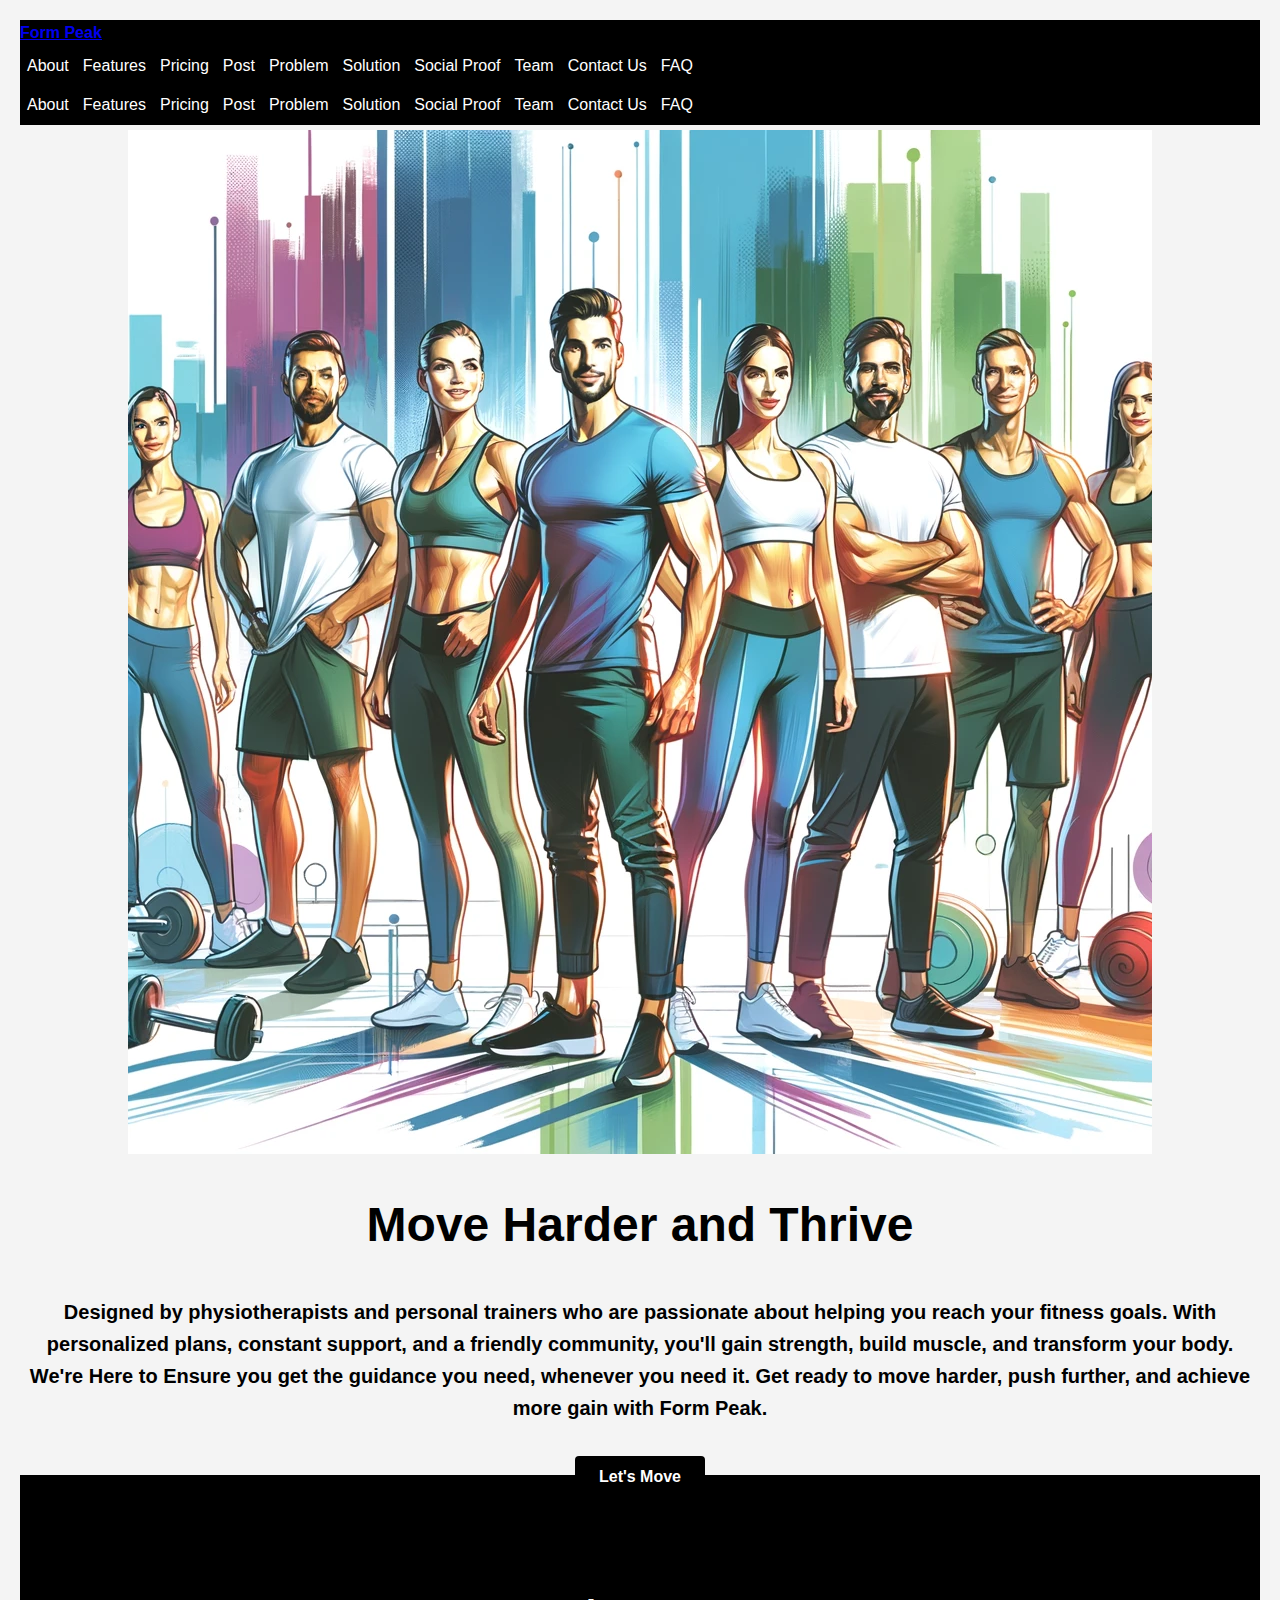
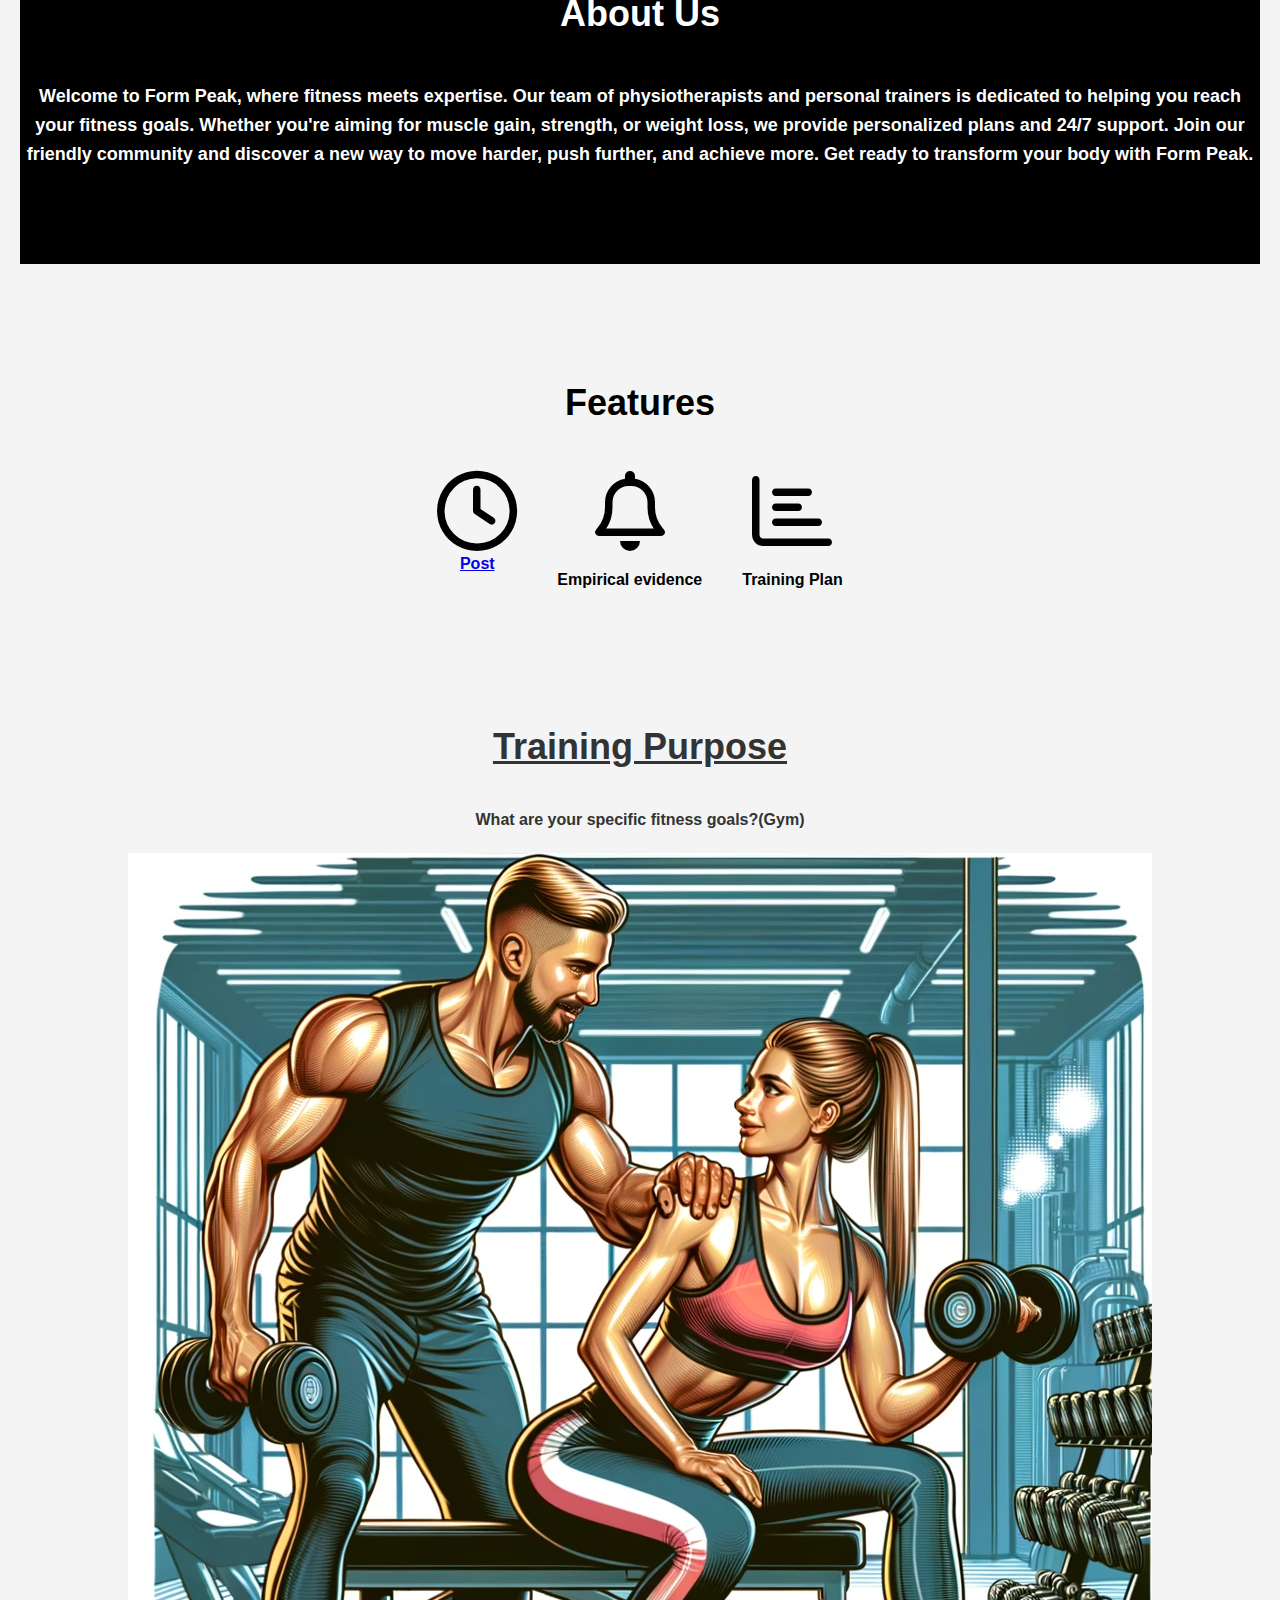
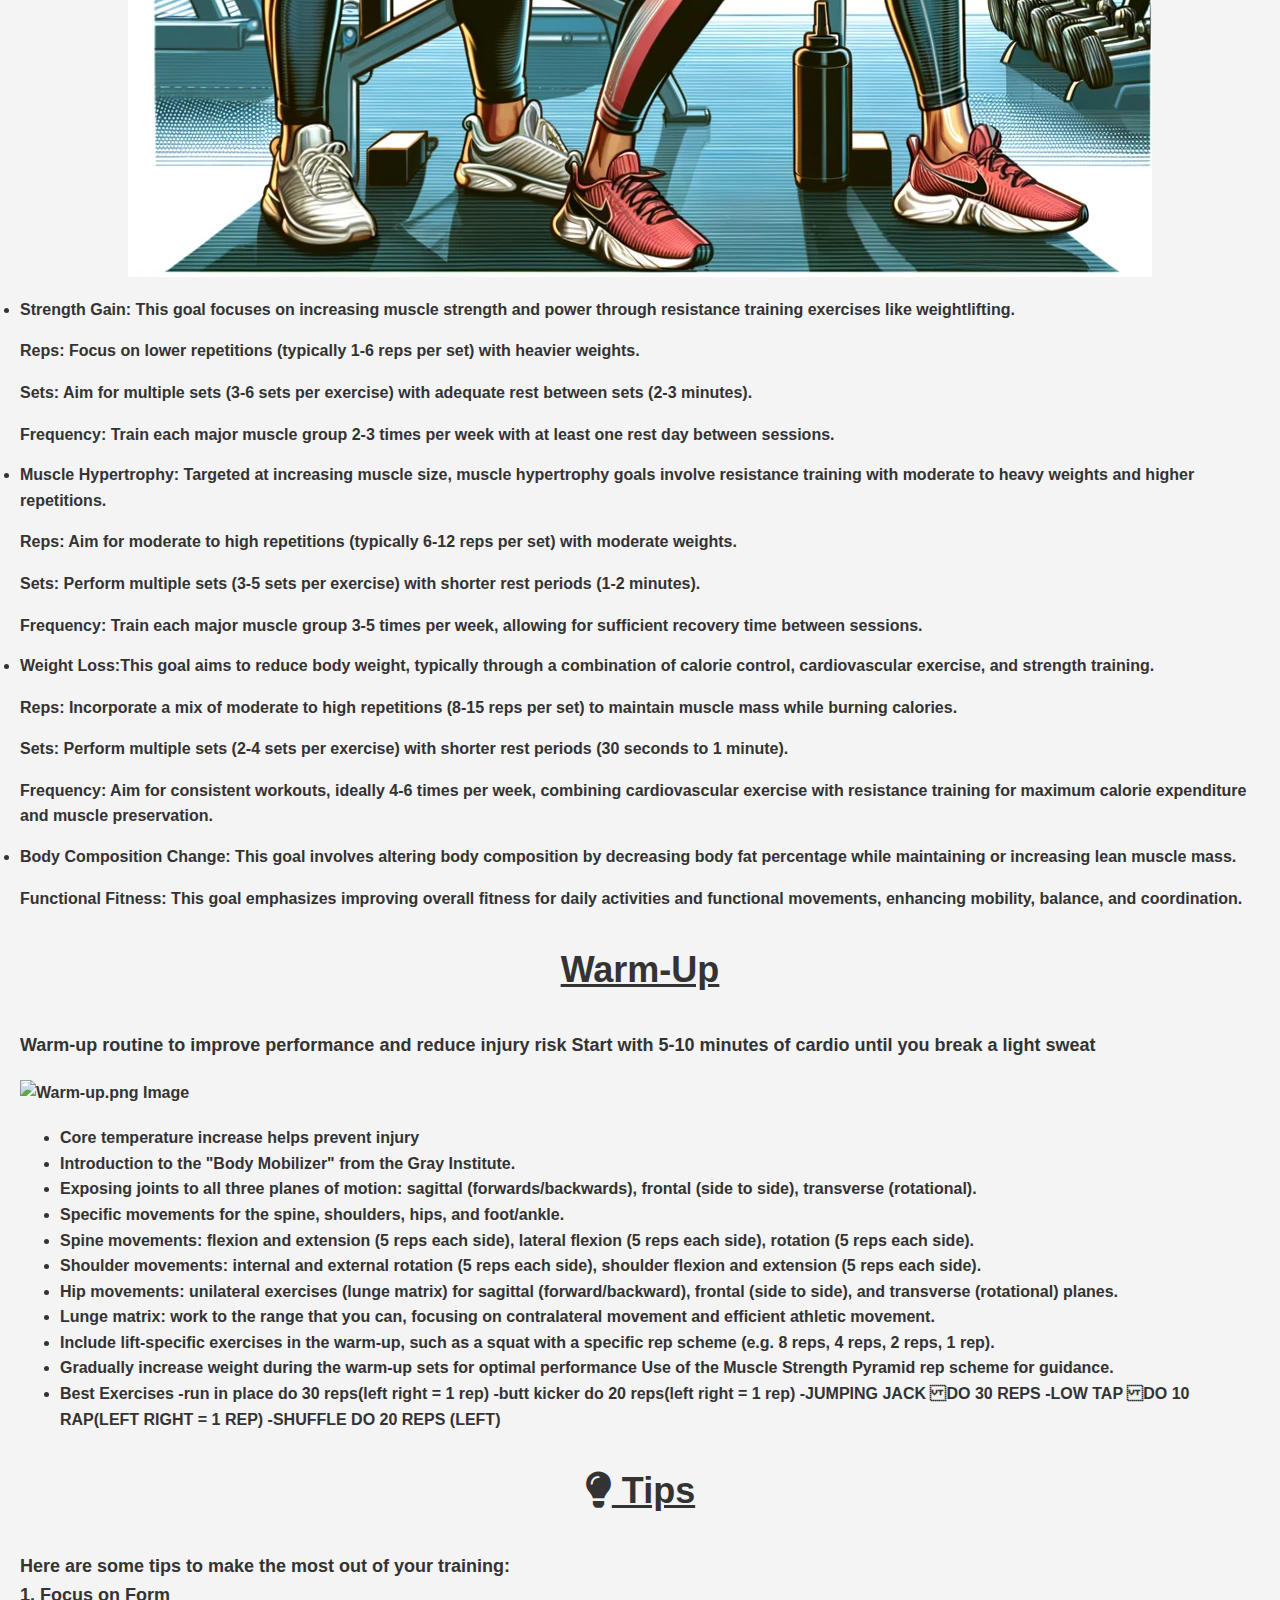
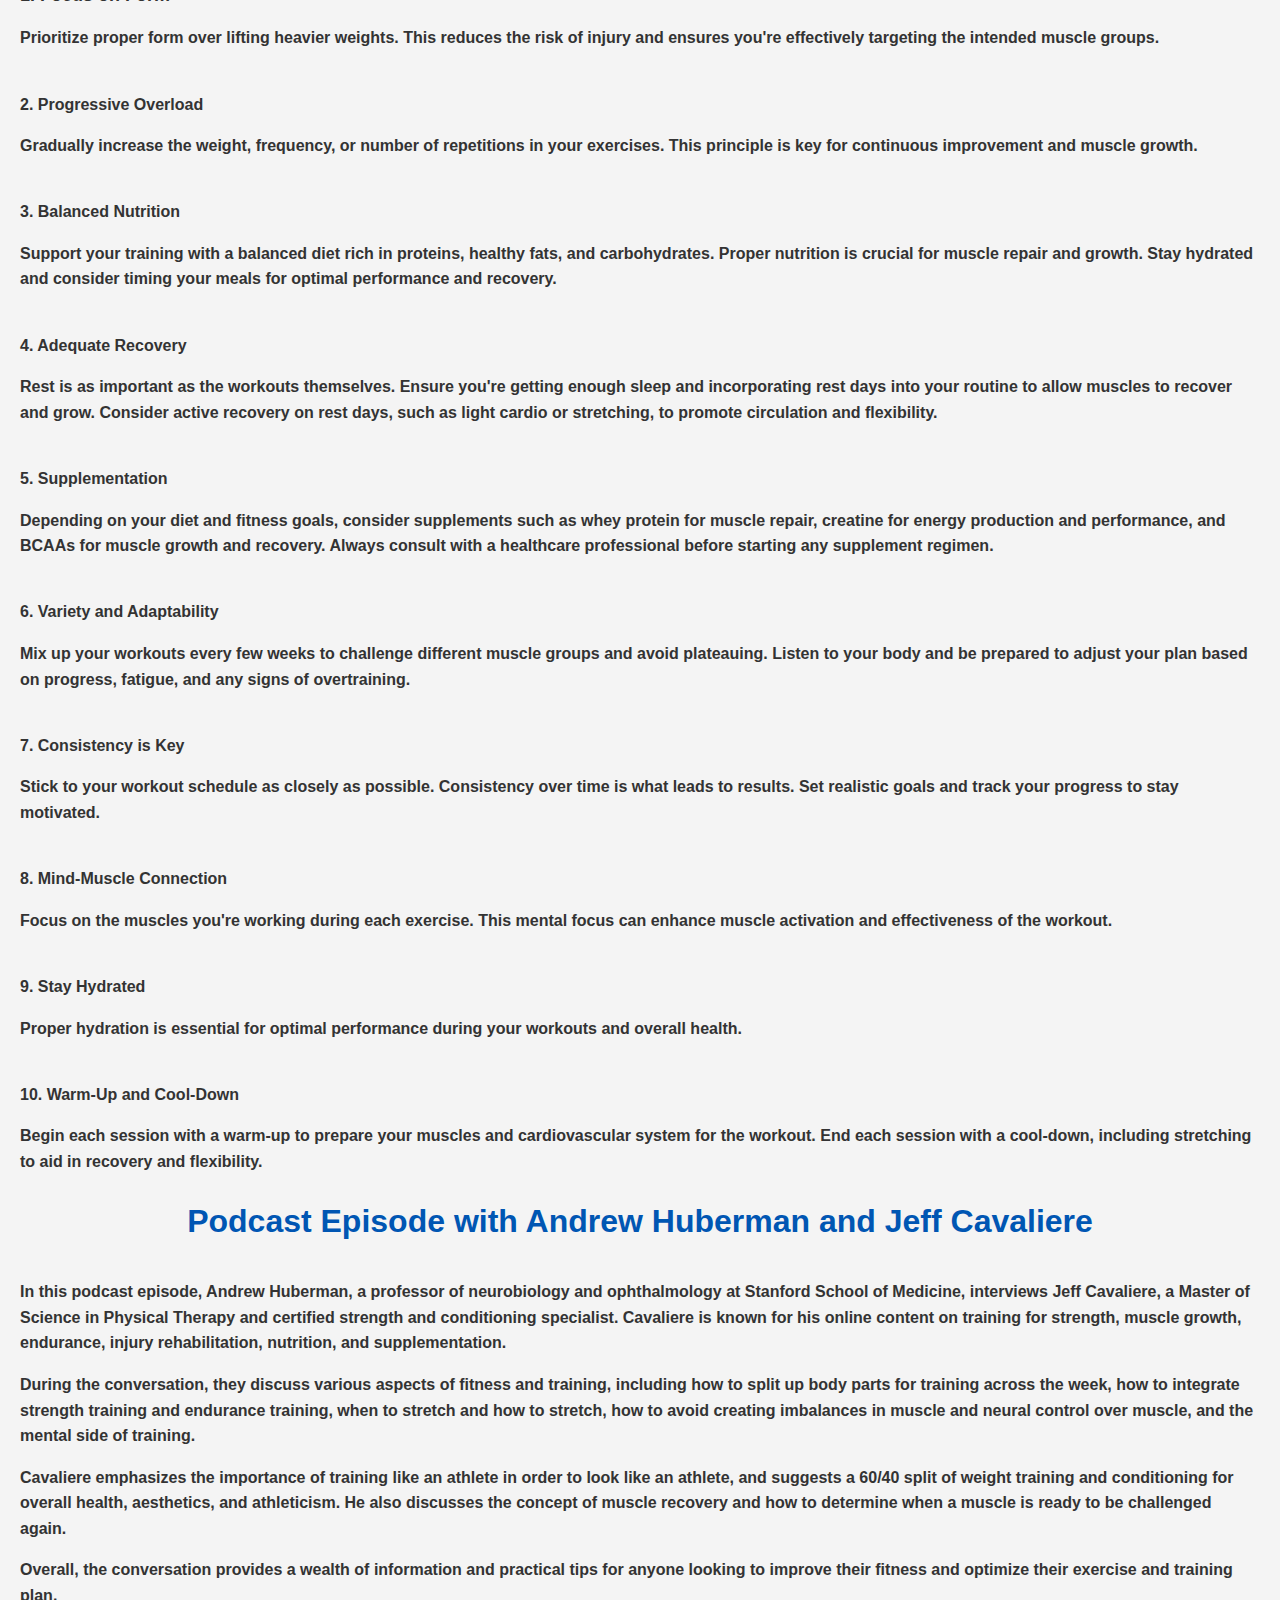
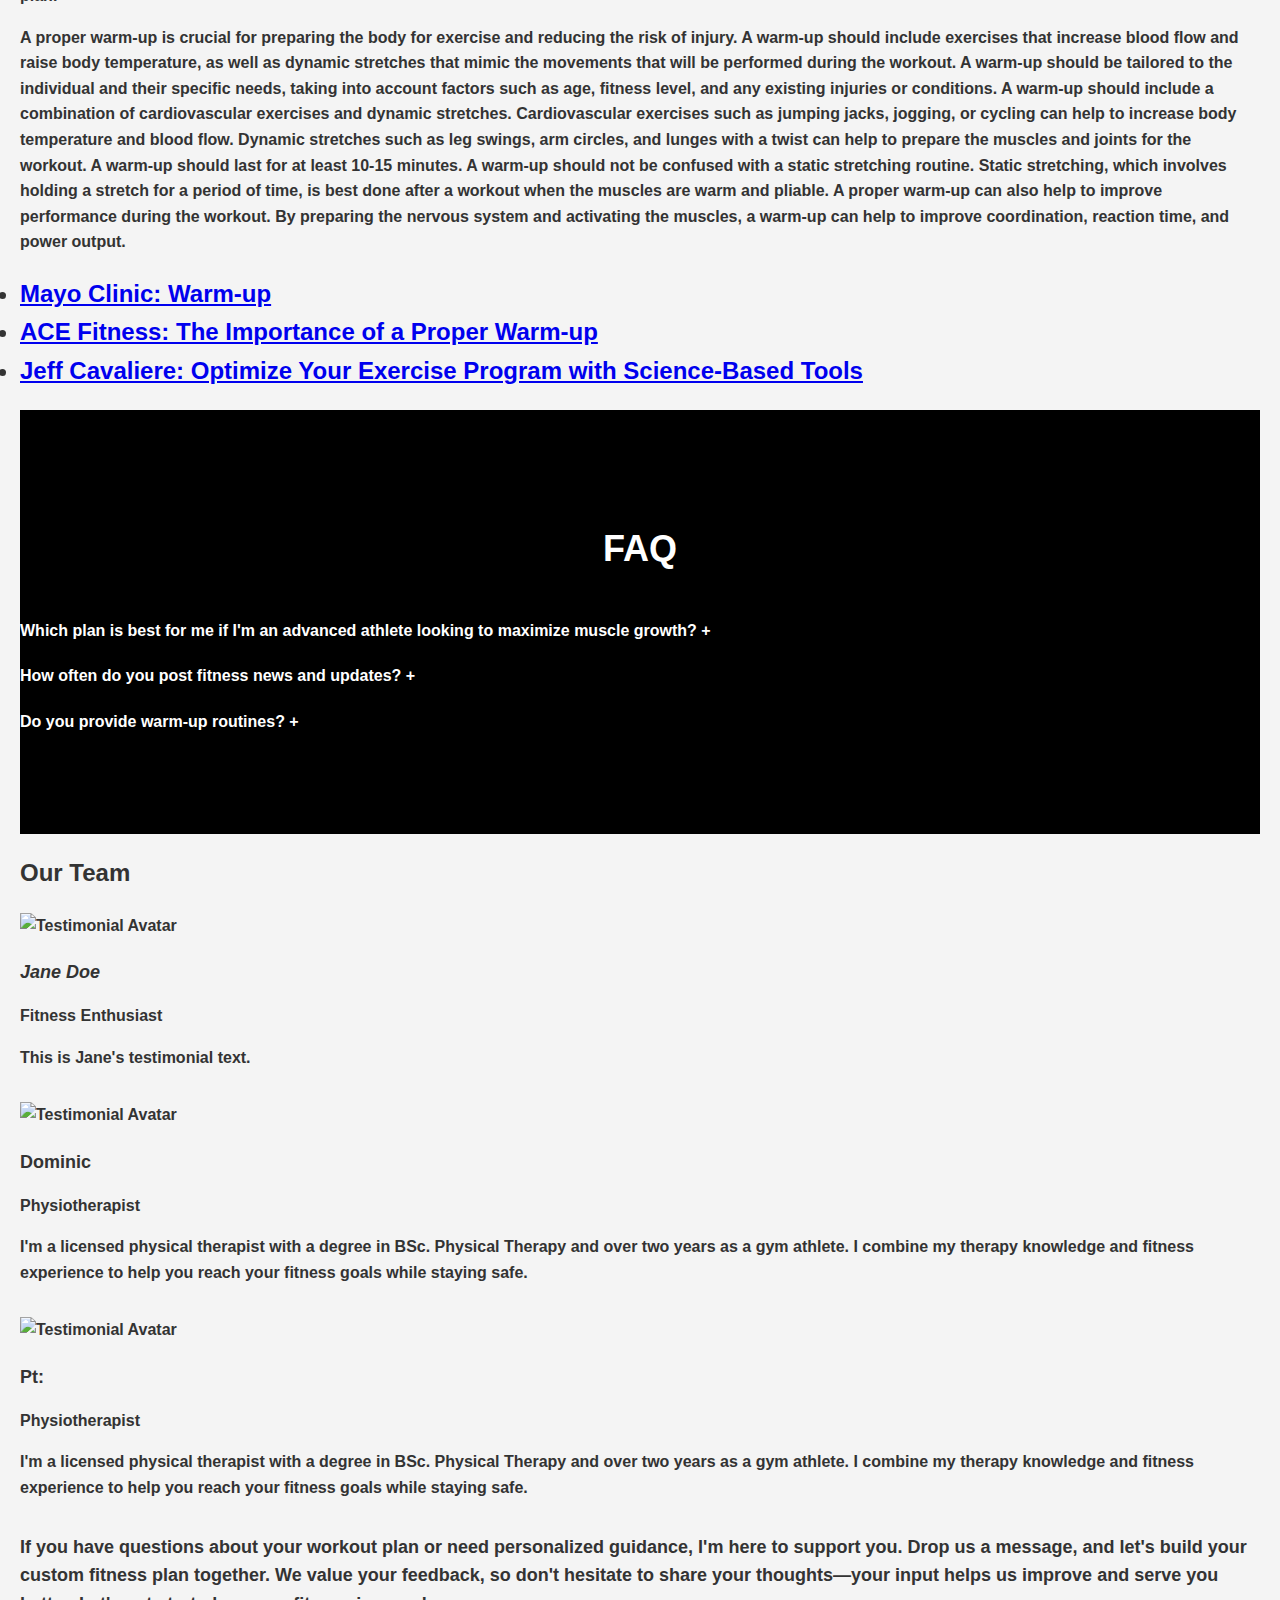
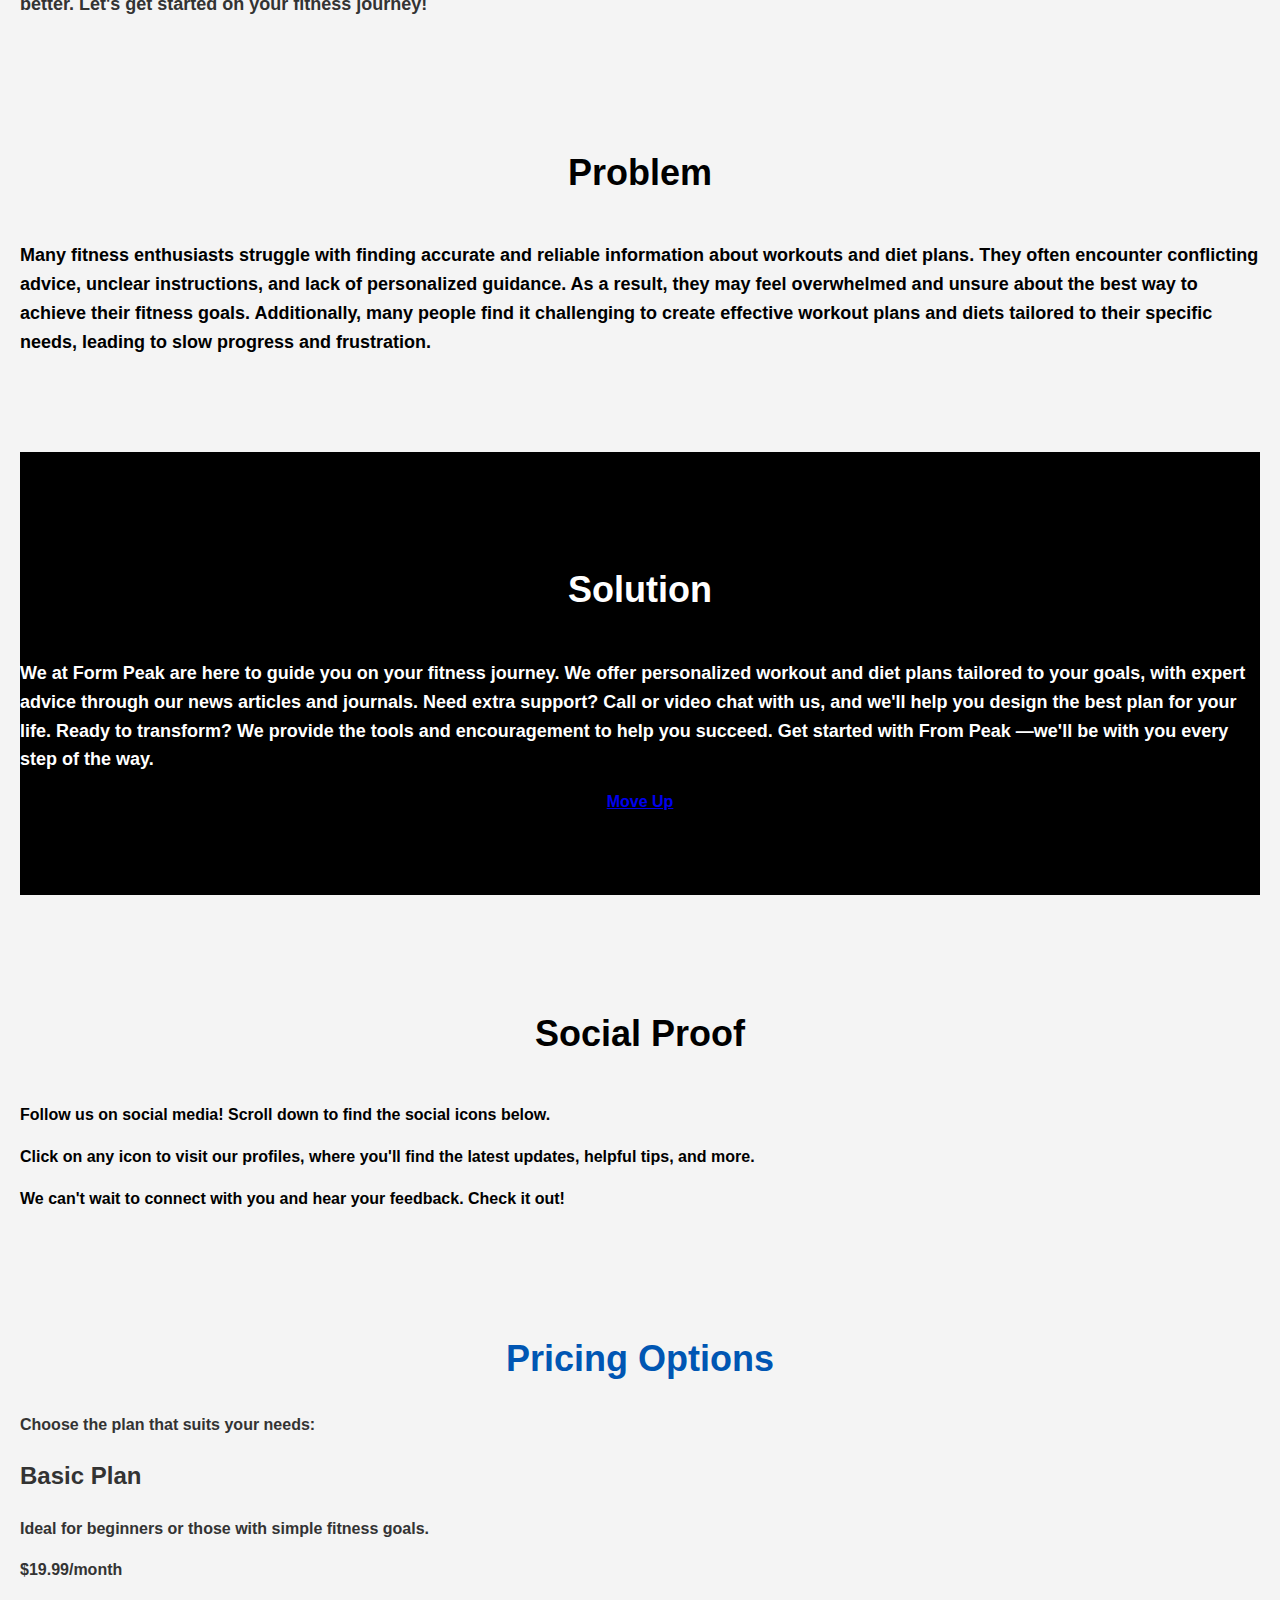
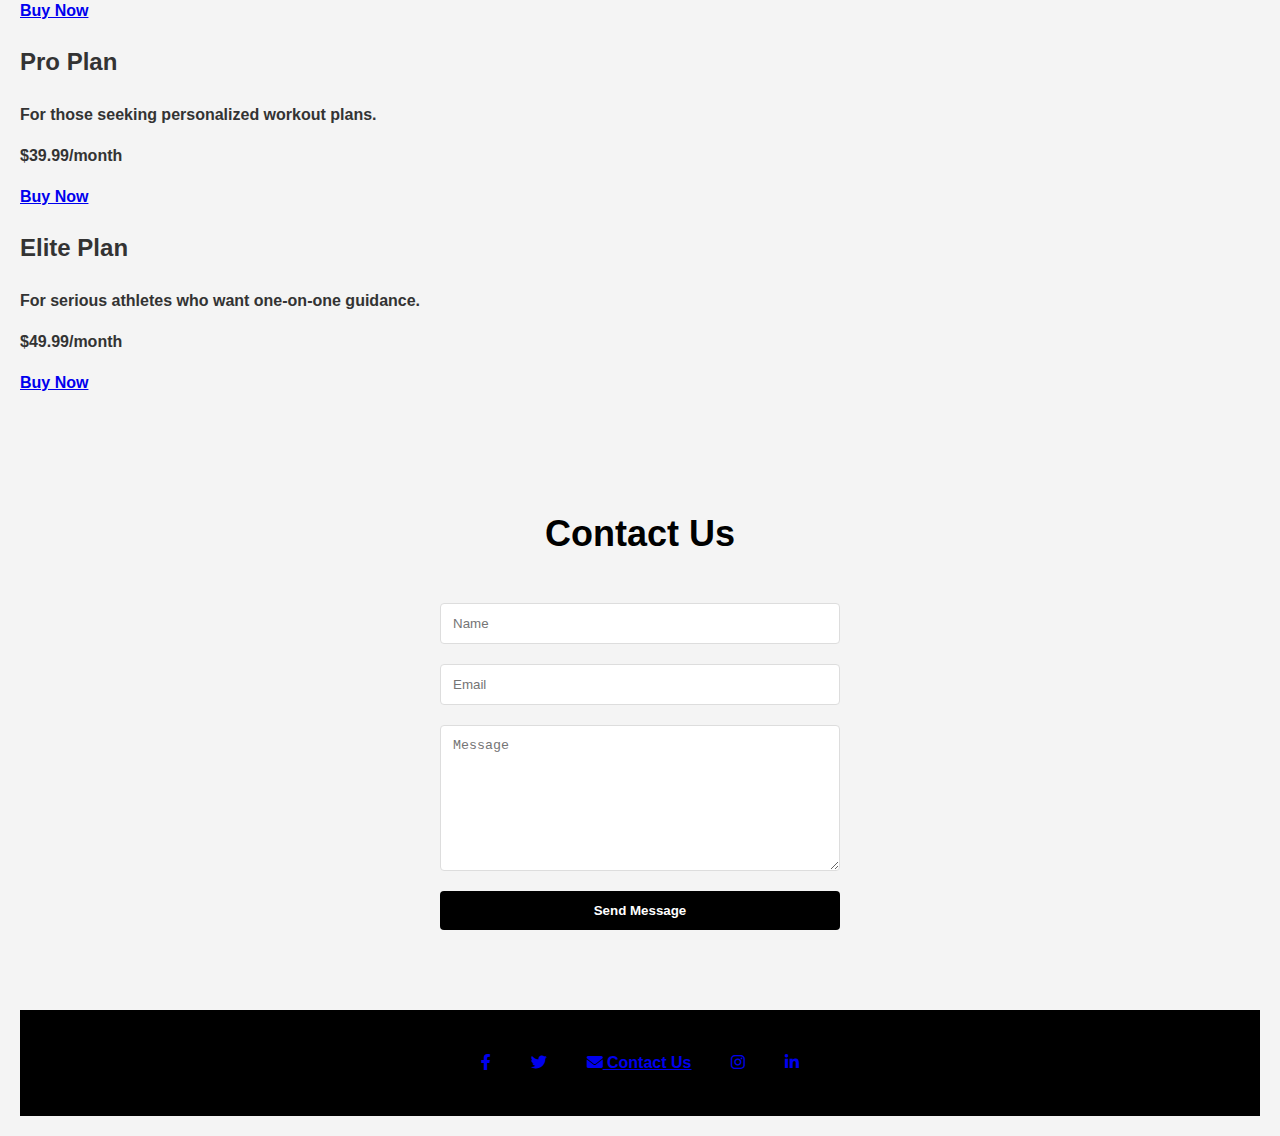
==== commit 02beaa33: "Update index.html" ====
--- a/index.html
+++ b/index.html
@@ -447,55 +447,34 @@
     </section>
 </body>
 </html>
+<section>
+        <h2 class="text-4xl mb-8"><b><u><center>Training Purpose</b></u></h2>
+            <p class="text-lg"><i></i><center>What are your specific fitness goals?(Gym)</center></i></p>
+            <div class="container mx-auto">
+             <img src="images/Var.png" alt="Var Image">
+        <li> Strength Gain: This goal focuses on increasing muscle strength and power through resistance training exercises like weightlifting.
+<p> Reps: Focus on lower repetitions (typically 1-6 reps per set) with heavier weights.</p>
+<p>Sets: Aim for multiple sets (3-6 sets per exercise) with adequate rest between sets (2-3 minutes).</p>
+<p>Frequency: Train each major muscle group 2-3 times per week with at least one rest day between sessions.</p></li>
+ 												     
+        <li>Muscle Hypertrophy: Targeted at increasing muscle size, muscle hypertrophy goals involve resistance training with moderate to heavy weights and higher repetitions.
+<p>Reps: Aim for moderate to high repetitions (typically 6-12 reps per set) with moderate weights.</p>
+<p>Sets: Perform multiple sets (3-5 sets per exercise) with shorter rest periods (1-2 minutes).</p>
+<p>Frequency: Train each major muscle group 3-5 times per week, allowing for sufficient recovery time between sessions.</p></li>
+
+<li>Weight Loss:This goal aims to reduce body weight, typically through a combination of calorie control, cardiovascular exercise, and strength training.
+<p>Reps: Incorporate a mix of moderate to high repetitions (8-15 reps per set) to maintain muscle mass while burning calories.</p>
+<p>Sets: Perform multiple sets (2-4 sets per exercise) with shorter rest periods (30 seconds to 1 minute).</p>
+<p>Frequency: Aim for consistent workouts, ideally 4-6 times per week, combining cardiovascular exercise with resistance training for maximum calorie expenditure and muscle preservation.</p></li>
+
+<li>Body Composition Change: This goal involves altering body composition by decreasing body fat percentage while maintaining or increasing lean muscle mass.
+<p>Functional Fitness: This goal emphasizes improving overall fitness for daily activities and functional movements, enhancing mobility, balance, and coordination.</p></li>
+            </div>
+                </center>
+    </section> 
+</body>
+</html>    
 <head>
-    <title>Podcast Episode with Andrew Huberman and Jeff Cavaliere</title>
-    <style>
-        body {
-            font-family: Arial, sans-serif;
-            line-height: 1.6;
-            margin: 20px;
-            background-color: #f4f4f4;
-            color: #333;
-        } 
-        h1 {
-            text-align: center;
-            color: #0056b3;
-        }
-        p {
-            margin-bottom: 15px;
-        }
-        .resources {
-            margin-top: 20px;
-        }
-        .resources li {
-            margin: 0 0 -10px 0; /* Adjusts spacing between list items */
-        }
-        .resources a {
-            color: #0056b3;
-            text-decoration: none;
-        }
-        .resources a:hover {
-            text-decoration: underline;
-        }
-    </style>
-</head>
-<body>
-    <div class="container">
-        <h1 class="text-3xl mb-8">Podcast Episode with Andrew Huberman and Jeff Cavaliere</h1>
-        <p>In this podcast episode, Andrew Huberman, a professor of neurobiology and ophthalmology at Stanford School of Medicine, interviews Jeff Cavaliere, a Master of Science in Physical Therapy and certified strength and conditioning specialist. Cavaliere is known for his online content on training for strength, muscle growth, endurance, injury rehabilitation, nutrition, and supplementation.</p>
-        <p>During the conversation, they discuss various aspects of fitness and training, including how to split up body parts for training across the week, how to integrate strength training and endurance training, when to stretch and how to stretch, how to avoid creating imbalances in muscle and neural control over muscle, and the mental side of training.</p>
-        <p>Cavaliere emphasizes the importance of training like an athlete in order to look like an athlete, and suggests a 60/40 split of weight training and conditioning for overall health, aesthetics, and athleticism. He also discusses the concept of muscle recovery and how to determine when a muscle is ready to be challenged again.</p>
-        <p>Overall, the conversation provides a wealth of information and practical tips for anyone looking to improve their fitness and optimize their exercise and training plan.</p>
-        <p>A proper warm-up is crucial for preparing the body for exercise and reducing the risk of injury. A warm-up should include exercises that increase blood flow and raise body temperature, as well as dynamic stretches that mimic the movements that will be performed during the workout. A warm-up should be tailored to the individual and their specific needs, taking into account factors such as age, fitness level, and any existing injuries or conditions. A warm-up should include a combination of cardiovascular exercises and dynamic stretches. Cardiovascular exercises such as jumping jacks, jogging, or cycling can help to increase body temperature and blood flow. Dynamic stretches such as leg swings, arm circles, and lunges with a twist can help to prepare the muscles and joints for the workout. A warm-up should last for at least 10-15 minutes. A warm-up should not be confused with a static stretching routine. Static stretching, which involves holding a stretch for a period of time, is best done after a workout when the muscles are warm and pliable. A proper warm-up can also help to improve performance during the workout. By preparing the nervous system and activating the muscles, a warm-up can help to improve coordination, reaction time, and power output.</p>
-        <div class="resources text-2xl mb-4"></div>
-        <div> <h2 Resources:</h2>
-            <li><a href="https://www.mayoclinic.org/healthy-lifestyle/fitness/in-depth/warm-up/art-20048301" target="_blank">Mayo Clinic: Warm-up</a></li>
-            <li><a href="https://www.acefitness.org/education-and-resources/lifestyle/blog/6770/the-importance-of-a-proper-warm-up/" target="_blank">ACE Fitness: The Importance of a Proper Warm-up</a></li>
-            <li><a href="https://youtu.be/UNCwdFxPtE8?si=lM-XWp3-Fo4l3uXc" target="_blank">Jeff Cavaliere: Optimize Your Exercise Program with Science-Based Tools</a></li>
-        </div>
-    </div>
-</body>
-</html>
 <head>
     <title>Warm-Up Section</title>
     <style>
@@ -542,306 +521,8 @@
             </ul>
         </div>
     </section>
-    <section>
-        <h2 class="text-4xl mb-8"><b><u><center>Training Purpose</b></u></h2>
-            <p class="text-lg"><i></i><center>What are your specific fitness goals?(Gym)</center></i></p>
-            <div class="container mx-auto">
-             <img src="images/Var.png" alt="Var Image">
-        <li> Strength Gain: This goal focuses on increasing muscle strength and power through resistance training exercises like weightlifting.
-<p> Reps: Focus on lower repetitions (typically 1-6 reps per set) with heavier weights.</p>
-<p>Sets: Aim for multiple sets (3-6 sets per exercise) with adequate rest between sets (2-3 minutes).</p>
-<p>Frequency: Train each major muscle group 2-3 times per week with at least one rest day between sessions.</p></li>
- 												     
-        <li>Muscle Hypertrophy: Targeted at increasing muscle size, muscle hypertrophy goals involve resistance training with moderate to heavy weights and higher repetitions.
-<p>Reps: Aim for moderate to high repetitions (typically 6-12 reps per set) with moderate weights.</p>
-<p>Sets: Perform multiple sets (3-5 sets per exercise) with shorter rest periods (1-2 minutes).</p>
-<p>Frequency: Train each major muscle group 3-5 times per week, allowing for sufficient recovery time between sessions.</p></li>
-
-<li>Weight Loss:This goal aims to reduce body weight, typically through a combination of calorie control, cardiovascular exercise, and strength training.
-<p>Reps: Incorporate a mix of moderate to high repetitions (8-15 reps per set) to maintain muscle mass while burning calories.</p>
-<p>Sets: Perform multiple sets (2-4 sets per exercise) with shorter rest periods (30 seconds to 1 minute).</p>
-<p>Frequency: Aim for consistent workouts, ideally 4-6 times per week, combining cardiovascular exercise with resistance training for maximum calorie expenditure and muscle preservation.</p></li>
-
-<li>Body Composition Change: This goal involves altering body composition by decreasing body fat percentage while maintaining or increasing lean muscle mass.
-<p>Functional Fitness: This goal emphasizes improving overall fitness for daily activities and functional movements, enhancing mobility, balance, and coordination.</p></li>
-            </div>
-                </center>
-    </section> 
-</body>
-</html>
+</body>    
 <head>
-    <title>Training Tips and Workout Plan</title>
-    <link rel="stylesheet" href="https://cdnjs.cloudflare.com/ajax/libs/font-awesome/6.0.0-beta3/css/all.min.css">
-    <style>
-        body {
-            font-family: Arial, sans-serif;
-        }
-        .container {
-            max-width: 800px;
-            margin: auto;
-            padding: 20px;
-        }
-        .table-container {
-            display: flex;
-            justify-content: space-between;
-            flex-wrap: wrap;
-        }
-        table {
-            width: 48%;
-            border-collapse: collapse;
-            margin-top: 20px;
-        }
-        table, th, td {
-            border: 1px solid black;
-        }
-        th, td {
-            padding: 10px;
-            text-align: left;
-        }
-        th {
-            background-color: #f2f2f2;
-        }
-        h2 {
-            margin-top: 40px;
-        }
-    </style>
-</head>
-<head>
-    <title>Male Training Plan</title>
-    <style>
-        .table-container {
-            margin-bottom: 50px;
-        }
-        table {
-            width: 100%;
-            border-collapse: collapse;
-            margin: 20px 0;
-        }
-        th, td {
-            border: 1px solid #ddd;
-            padding: 8px;
-            text-align: left;
-        }
-        th {
-            background-color: #f2f2f2;
-        }
-        h3, h4, h5 {
-            margin-top: 20px;
-        }
-    </style>
-</head>
-<body>
-    <section id="Training Plan" class="Training Plan">
-        <div class="container mx-auto">
-            <h2 class="text-4xl mb-8">
-                <b>
-                    <u>
-                        <center>
-                            Male Training Plan
-                        </center>
-                    </u>
-                </b>
-            </h2>
-            
-            <div class="table-container">
-                <h2>4-Day Training Plan</h2>
-                <table>
-                    <thead>
-                        <tr>
-                            <th>Day</th>
-                            <th>Workout</th>
-                            <th>Exercises</th>
-                        </tr>
-                    </thead>
-                    <tbody>
-                        <tr>
-                            <td>Monday</td>
-                            <td>Chest + Triceps</td>
-                            <td>
-                                <strong>Chest Exercises:</strong><br>
-                                30-45 Degree Incline Bench Press<br>
-                                Barbell/DB Bench Press<br>
-                                Heavy One Arm Crossovers<br>
-                                Dips (+Triceps)<br><br>
-                                <strong>Triceps Exercises:</strong><br>
-                                Close Grip Bench Press<br>
-                                Db Kickbacks<br>
-                                Weighted Upright Dips
-                            </td>
-                        </tr>
-                        <tr>
-                            <td>Tuesday</td>
-                            <td>Legs + Abs</td>
-                            <td>
-                                <strong>Leg Exercises:</strong><br>
-                                <strong>Quads:</strong><br>
-                                High Bar Back Squat<br>
-                                Hack Squats<br>
-                                Db/Bulgarian Split Squats<br>
-                                <strong>Glutes:</strong><br>
-                                Barbell Hip Thrust<br>
-                                Barbell RDL's<br>
-                                Low Bar Squats<br><br>
-                                <strong>Abs Exercises:</strong><br>
-                                Gymnast Tucks<br>
-                                Sliding Tucks<br>
-                                Leviation Crunches
-                            </td>
-                        </tr>
-                        <tr>
-                            <td>Wednesday</td>
-                            <td>Rest</td>
-                            <td></td>
-                        </tr>
-                        <tr>
-                            <td>Thursday</td>
-                            <td>Back + Rear Deltoid</td>
-                            <td>
-                                <strong>Back Exercises:</strong><br>
-                                Dead Rows<br>
-                                Barbell Rows<br>
-                                Lat Pulldowns<br>
-                                Weighted Pull-Ups<br><br>
-                                <strong>Rear Deltoid Exercises:</strong><br>
-                                Rear Delt Rows<br>
-                                Cable Lateral Rows
-                            </td>
-                        </tr>
-                        <tr>
-                            <td>Friday</td>
-                            <td>Rest</td>
-                            <td></td>
-                        </tr>
-                        <tr>
-                            <td>Saturday</td>
-                            <td>Biceps + Deltoid</td>
-                            <td>
-                                <strong>Biceps Exercises:</strong><br>
-                                Barbell Curls<br>
-                                Alt. Standing DB Curls<br>
-                                Incline DB Curls<br><br>
-                                <strong>Deltoid Exercises:</strong><br>
-                                Hip Huggers<br>
-                                Front Raises<br>
-                                Side Lateral Raises
-                            </td>
-                        </tr>
-                        <tr>
-                            <td>Sunday</td>
-                            <td>Rest</td>
-                            <td></td>
-                        </tr>
-                    </tbody>
-                </table>
-            </div>
-            
-            <div class="table-container">
-                <h2>5-Day Training Plan</h2>
-                <table>
-                    <thead>
-                        <tr>
-                            <th>Day</th>
-                            <th>Workout</th>
-                            <th>Exercises</th>
-                        </tr>
-                    </thead>
-                    <tbody>
-                        <tr>
-                            <td>Monday</td>
-                            <td>Chest + Triceps</td>
-                            <td>
-                                <strong>Chest Exercises:</strong><br>
-                                30-45 Degree Incline Bench Press<br>
-                                Barbell/DB Bench Press<br>
-                                Heavy One Arm Crossovers<br>
-                                Dips (+Triceps)<br><br>
-                                <strong>Triceps Exercises:</strong><br>
-                                Close Grip Bench Press<br>
-                                Db Kickbacks<br>
-                                Weighted Upright Dips
-                            </td>
-                        </tr>
-                        <tr>
-                            <td>Tuesday</td>
-                            <td>Legs + Abs</td>
-                            <td>
-                                <strong>Leg Exercises:</strong><br>
-                                <strong>Quads:</strong><br>
-                                High Bar Back Squat<br>
-                                Hack Squats<br>
-                                Db/Bulgarian Split Squats<br>
-                                <strong>Glutes:</strong><br>
-                                Barbell Hip Thrust<br>
-                                Barbell RDL's<br>
-                                Low Bar Squats<br><br>
-                                <strong>Abs Exercises:</strong><br>
-                                Gymnast Tucks<br>
-                                Sliding Tucks<br>
-                                Leviation Crunches
-                            </td>
-                        </tr>
-                        <tr>
-                            <td>Wednesday</td>
-                            <td>Rest</td>
-                            <td></td>
-                        </tr>
-                        <tr>
-                            <td>Thursday</td>
-                            <td>Back + Rear Deltoid</td>
-                            <td>
-                                <strong>Back Exercises:</strong><br>
-                                Dead Rows<br>
-                                Barbell Rows<br>
-                                Lat Pulldowns<br>
-                                Weighted Pull-Ups<br><br>
-                                <strong>Rear Deltoid Exercises:</strong><br>
-                                Rear Delt Rows<br>
-                                Cable Lateral Rows
-                            </td>
-                        </tr>
-                        <tr>
-                            <td>Friday</td>
-                            <td>Biceps + Deltoid</td>
-                            <td>
-                                <strong>Biceps Exercises:</strong><br>
-                                Barbell Curls<br>
-                                Alt. Standing DB Curls<br>
-                                Incline DB Curls<br><br>
-                                <strong>Deltoid Exercises:</strong><br>
-                                Hip Huggers<br>
-                                Front Raises<br>
-                                Side Lateral Raises
-                            </td>
-                        </tr>
-                        <tr>
-                            <td>Saturday</td>
-                            <td>Rest</td>
-                            <td></td>
-                        </tr>
-                        <tr>
-                            <td>Sunday</td>
-                            <td>Full Arms</td>
-                            <td>
-                                <strong>Biceps Exercises:</strong><br>
-                                Chin-Ups<br>
-                                DB Spider Curls<br>
-                                Drag Curls<br><br>
-                                <strong>Triceps Exercises:</strong><br>
-                                Rocking Pushdowns<br>
-                                Incline DB Powerbombs<br>
-                                Cobra Pushups<br><br>
-                                <strong>Forearms and Finishing:</strong><br>
-                                Farmers Carries<br>
-                                Plate Trap Raises
-                            </td>
-                        </tr>
-                    </tbody>
-                </table>
-            </div>
-        </div>
-    </section>
-</body>
-</html>
 <body>
     <section id="Form Peak" class="Form Peak">
         <div class="container mx-auto">
@@ -877,153 +558,55 @@
                 <br>10. Warm-Up and Cool-Down </br>
                 <p>Begin each session with a warm-up to prepare your muscles and cardiovascular system for the workout. End each session with a cool-down, including stretching to aid in recovery and flexibility.</p>
         </div>
-        
     </section>
-    <section id="Training Plan" class="Training Plan">
-        <div class="container mx-auto">
-            <h2 class="text-4xl mb-8">
-                <b>
-                    <u>
-                        <center>
-                            Female Training Plan 
-                        </center>
-                    </u>
-                </b>
-            </h2>
-            <div class="table-container">
-                <table>
-                    <thead>
-                        <tr>
-                            <th>Day</th>
-                            <th>Workout</th>
-                            <th>Exercises</th>
-                        </tr>
-                    </thead>
-                    <tbody>
-                        <tr>
-                            <td>Day 1</td>
-                            <td>Upper Body</td>
-                            <td>
-                                Push-Ups<br>
-                                Dumbbell Shoulder Press<br>
-                                Bent Over Dumbbell Row<br>
-                                Dips (Triceps)
-                            </td>
-                        </tr>
-                        <tr>
-                            <td>Day 2</td>
-                            <td>Lower Body</td>
-                            <td>
-                                Squats<br>
-                                Lunges<br>
-                                Deadlifts<br>
-                                Glute Bridges
-                            </td>
-                        </tr>
-                        <tr>
-                            <td>Day 3</td>
-                            <td>Rest</td>
-                            <td></td>
-                        </tr>
-                        <tr>
-                            <td>Day 4</td>
-                            <td>Upper Body</td>
-                            <td>
-                                Push-Ups<br>
-                                Dumbbell Shoulder Press<br>
-                                Bent Over Dumbbell Row<br>
-                                Dips (Triceps)
-                            </td>
-                        </tr>
-                        <tr>
-                            <td>Day 5</td>
-                            <td>Lower Body</td>
-                            <td>
-                                Squats<br>
-                                Lunges<br>
-                                Deadlifts<br>
-                                Glute Bridges
-                            </td>
-                        </tr>
-                        <tr>
-                            <td>Day 6</td>
-                            <td>Rest</td>
-                            <td></td>
-                        </tr>
-                        <tr>
-                            <td>Day 7</td>
-                            <td>Full Body (Lighter Intensity)</td>
-                            <td>
-                                Bodyweight Squats<br>
-                                Plank (for core strength)<br>
-                                Walking Lunges<br>
-                                Assisted Pull-Ups or Inverted Rows
-                            </td>
-                        </tr>
-                    </tbody>
-                </table>
-
-                <table>
-                    <thead>
-                        <tr>
-                            <th>Day</th>
-                            <th>Workout</th>
-                            <th>Exercises</th>
-                        </tr>
-                    </thead>
-                    <tbody>
-                        <tr>
-                            <td>Day 1</td>
-                            <td>Lower Body</td>
-                            <td>
-                                Barbell Hip Thrust<br>
-                                Db Forward Leaning Step Ups<br>
-                                Barbell RDL's<br>
-                                Pullthroughs<br>
-                                GHR/Slick Floor Bridge Curls<br>
-                                Low Bar Squats
-                            </td>
-                        </tr>
-                        <tr>
-                            <td>Day 2</td>
-                            <td>Upper Body</td>
-                            <td>
-                                Push-Ups<br>
-                                Dumbbell Shoulder Press<br>
-                                Bent Over Dumbbell Row<br>
-                                Dips (Triceps)
-                            </td>
-                        </tr>
-                        <tr>
-                            <td>Day 3</td>
-                            <td>Lower Body</td>
-                            <td>
-                                Hack Squats<br>
-                                Db/BB Rev. Lunge<br>
-                                Db/Bulgarian Split Squats<br>
-                                Front Squats<br>
-                                Belt Squats<br>
-                                High Bar Back Squat
-                            </td>
-                        </tr>
-                        <tr>
-                            <td>Day 4</td>
-                            <td>Upper Body</td>
-                            <td>
-                                Push-Ups<br>
-                                Dumbbell Shoulder Press<br>
-                                Bent Over Dumbbell Row<br>
-                                Dips (Triceps)
-                            </td>
-                        </tr>
-                    </tbody>
-                </table>
-            </div>
-        </div>
-    </section>
+    <title>Podcast Episode with Andrew Huberman and Jeff Cavaliere</title>
+    <style>
+        body {
+            font-family: Arial, sans-serif;
+            line-height: 1.6;
+            margin: 20px;
+            background-color: #f4f4f4;
+            color: #333;
+        } 
+        h1 {
+            text-align: center;
+            color: #0056b3;
+        }
+        p {
+            margin-bottom: 15px;
+        }
+        .resources {
+            margin-top: 20px;
+        }
+        .resources li {
+            margin: 0 0 -10px 0; /* Adjusts spacing between list items */
+        }
+        .resources a {
+            color: #0056b3;
+            text-decoration: none;
+        }
+        .resources a:hover {
+            text-decoration: underline;
+        }
+    </style>
+</head>
+<body>
+    <div class="container">
+        <h1 class="text-3xl mb-8">Podcast Episode with Andrew Huberman and Jeff Cavaliere</h1>
+        <p>In this podcast episode, Andrew Huberman, a professor of neurobiology and ophthalmology at Stanford School of Medicine, interviews Jeff Cavaliere, a Master of Science in Physical Therapy and certified strength and conditioning specialist. Cavaliere is known for his online content on training for strength, muscle growth, endurance, injury rehabilitation, nutrition, and supplementation.</p>
+        <p>During the conversation, they discuss various aspects of fitness and training, including how to split up body parts for training across the week, how to integrate strength training and endurance training, when to stretch and how to stretch, how to avoid creating imbalances in muscle and neural control over muscle, and the mental side of training.</p>
+        <p>Cavaliere emphasizes the importance of training like an athlete in order to look like an athlete, and suggests a 60/40 split of weight training and conditioning for overall health, aesthetics, and athleticism. He also discusses the concept of muscle recovery and how to determine when a muscle is ready to be challenged again.</p>
+        <p>Overall, the conversation provides a wealth of information and practical tips for anyone looking to improve their fitness and optimize their exercise and training plan.</p>
+        <p>A proper warm-up is crucial for preparing the body for exercise and reducing the risk of injury. A warm-up should include exercises that increase blood flow and raise body temperature, as well as dynamic stretches that mimic the movements that will be performed during the workout. A warm-up should be tailored to the individual and their specific needs, taking into account factors such as age, fitness level, and any existing injuries or conditions. A warm-up should include a combination of cardiovascular exercises and dynamic stretches. Cardiovascular exercises such as jumping jacks, jogging, or cycling can help to increase body temperature and blood flow. Dynamic stretches such as leg swings, arm circles, and lunges with a twist can help to prepare the muscles and joints for the workout. A warm-up should last for at least 10-15 minutes. A warm-up should not be confused with a static stretching routine. Static stretching, which involves holding a stretch for a period of time, is best done after a workout when the muscles are warm and pliable. A proper warm-up can also help to improve performance during the workout. By preparing the nervous system and activating the muscles, a warm-up can help to improve coordination, reaction time, and power output.</p>
+        <div class="resources text-2xl mb-4"></div>
+        <div> <h2 Resources:</h2>
+            <li><a href="https://www.mayoclinic.org/healthy-lifestyle/fitness/in-depth/warm-up/art-20048301" target="_blank">Mayo Clinic: Warm-up</a></li>
+            <li><a href="https://www.acefitness.org/education-and-resources/lifestyle/blog/6770/the-importance-of-a-proper-warm-up/" target="_blank">ACE Fitness: The Importance of a Proper Warm-up</a></li>
+            <li><a href="https://youtu.be/UNCwdFxPtE8?si=lM-XWp3-Fo4l3uXc" target="_blank">Jeff Cavaliere: Optimize Your Exercise Program with Science-Based Tools</a></li>
+        </div>
+    </div>
 </body>
 </html>
-    
      <section id="faq" class="faq py-8">
     <div class="container mx-auto">
         <h2 class="text-4xl mb-8">FAQ</h2>
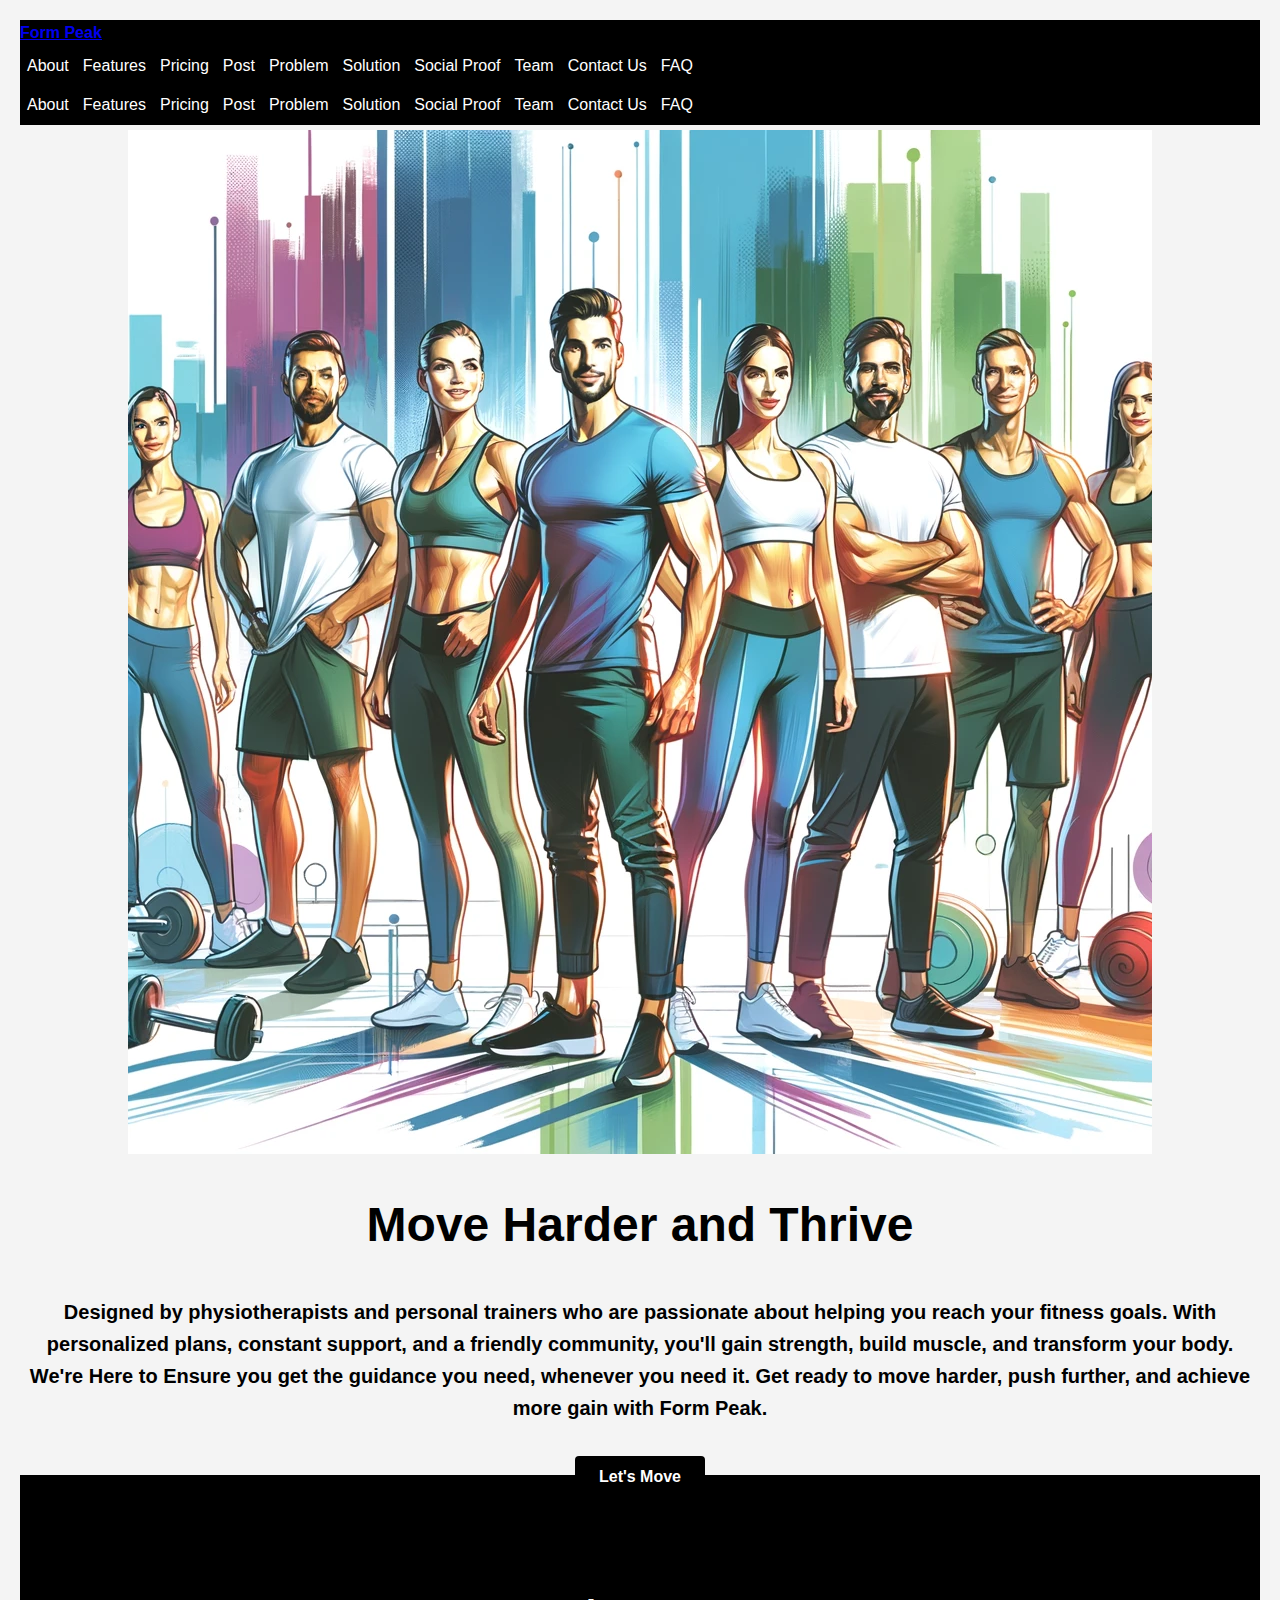
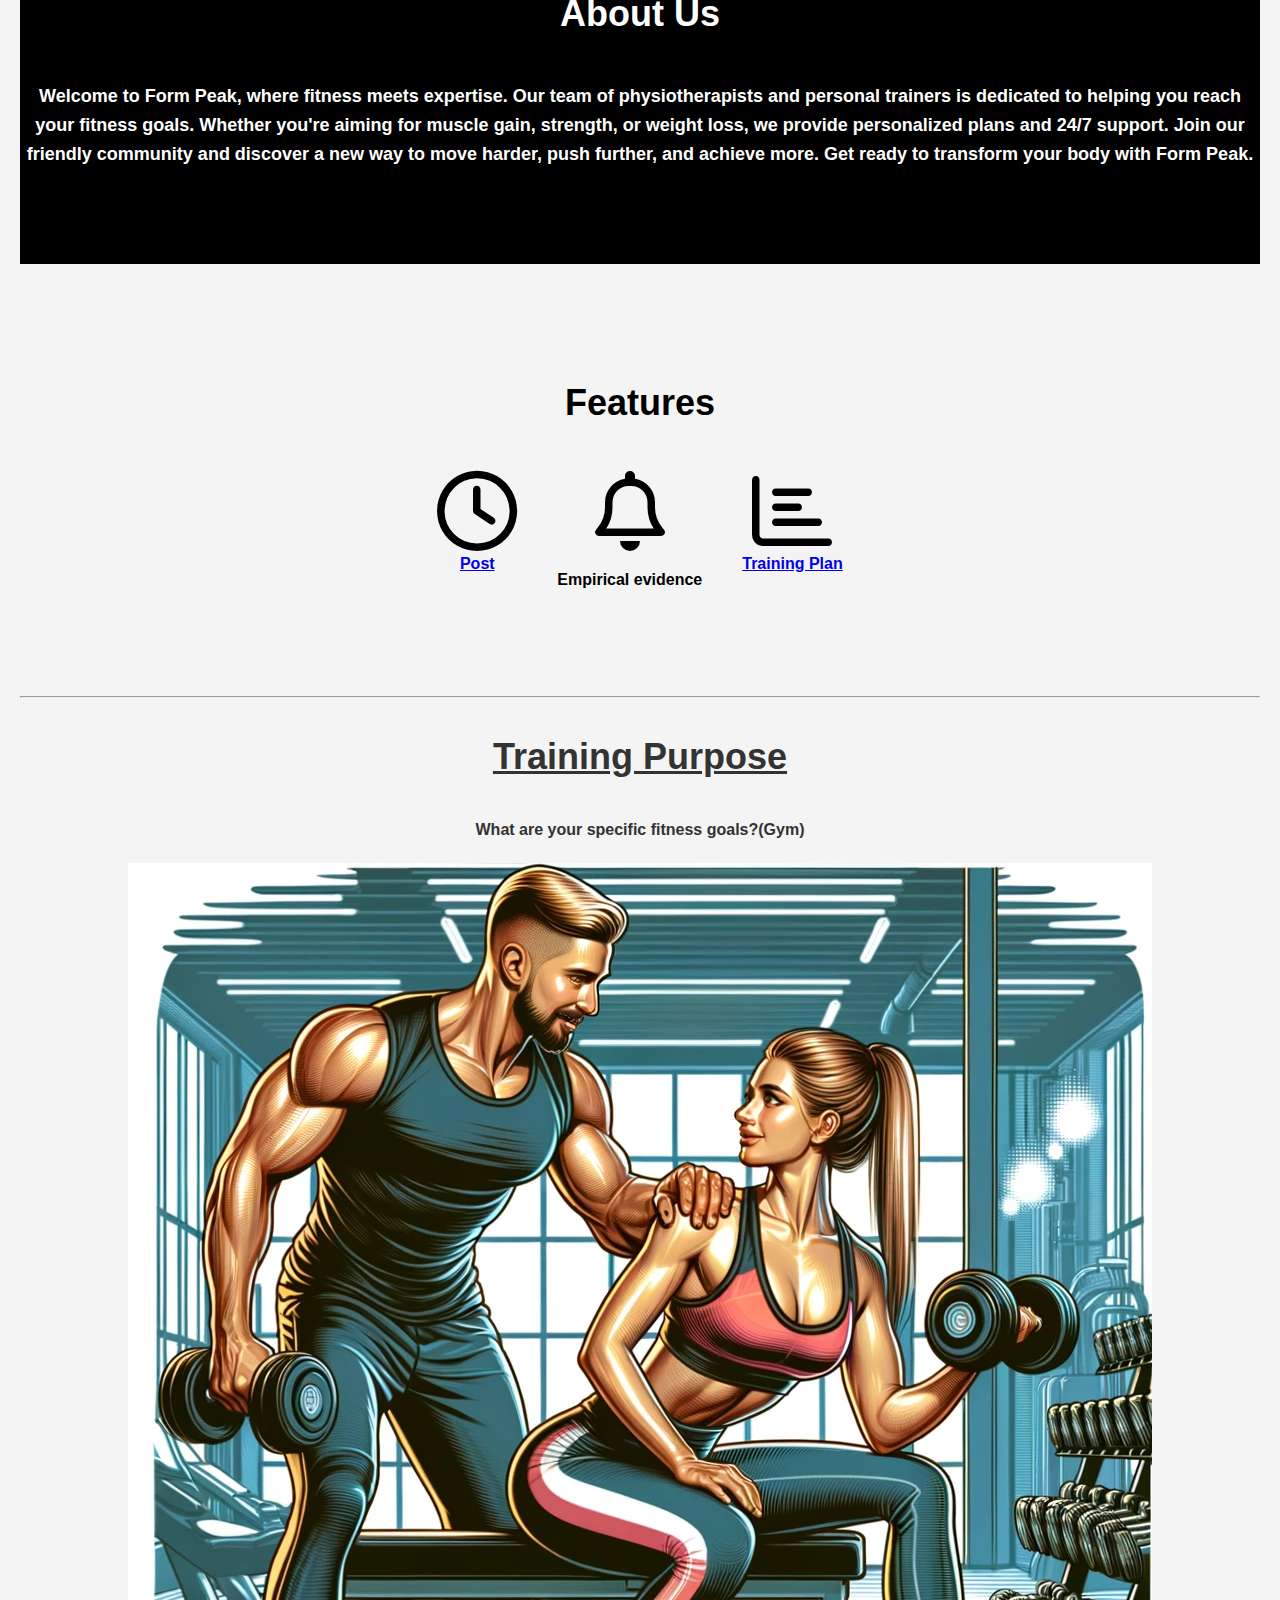
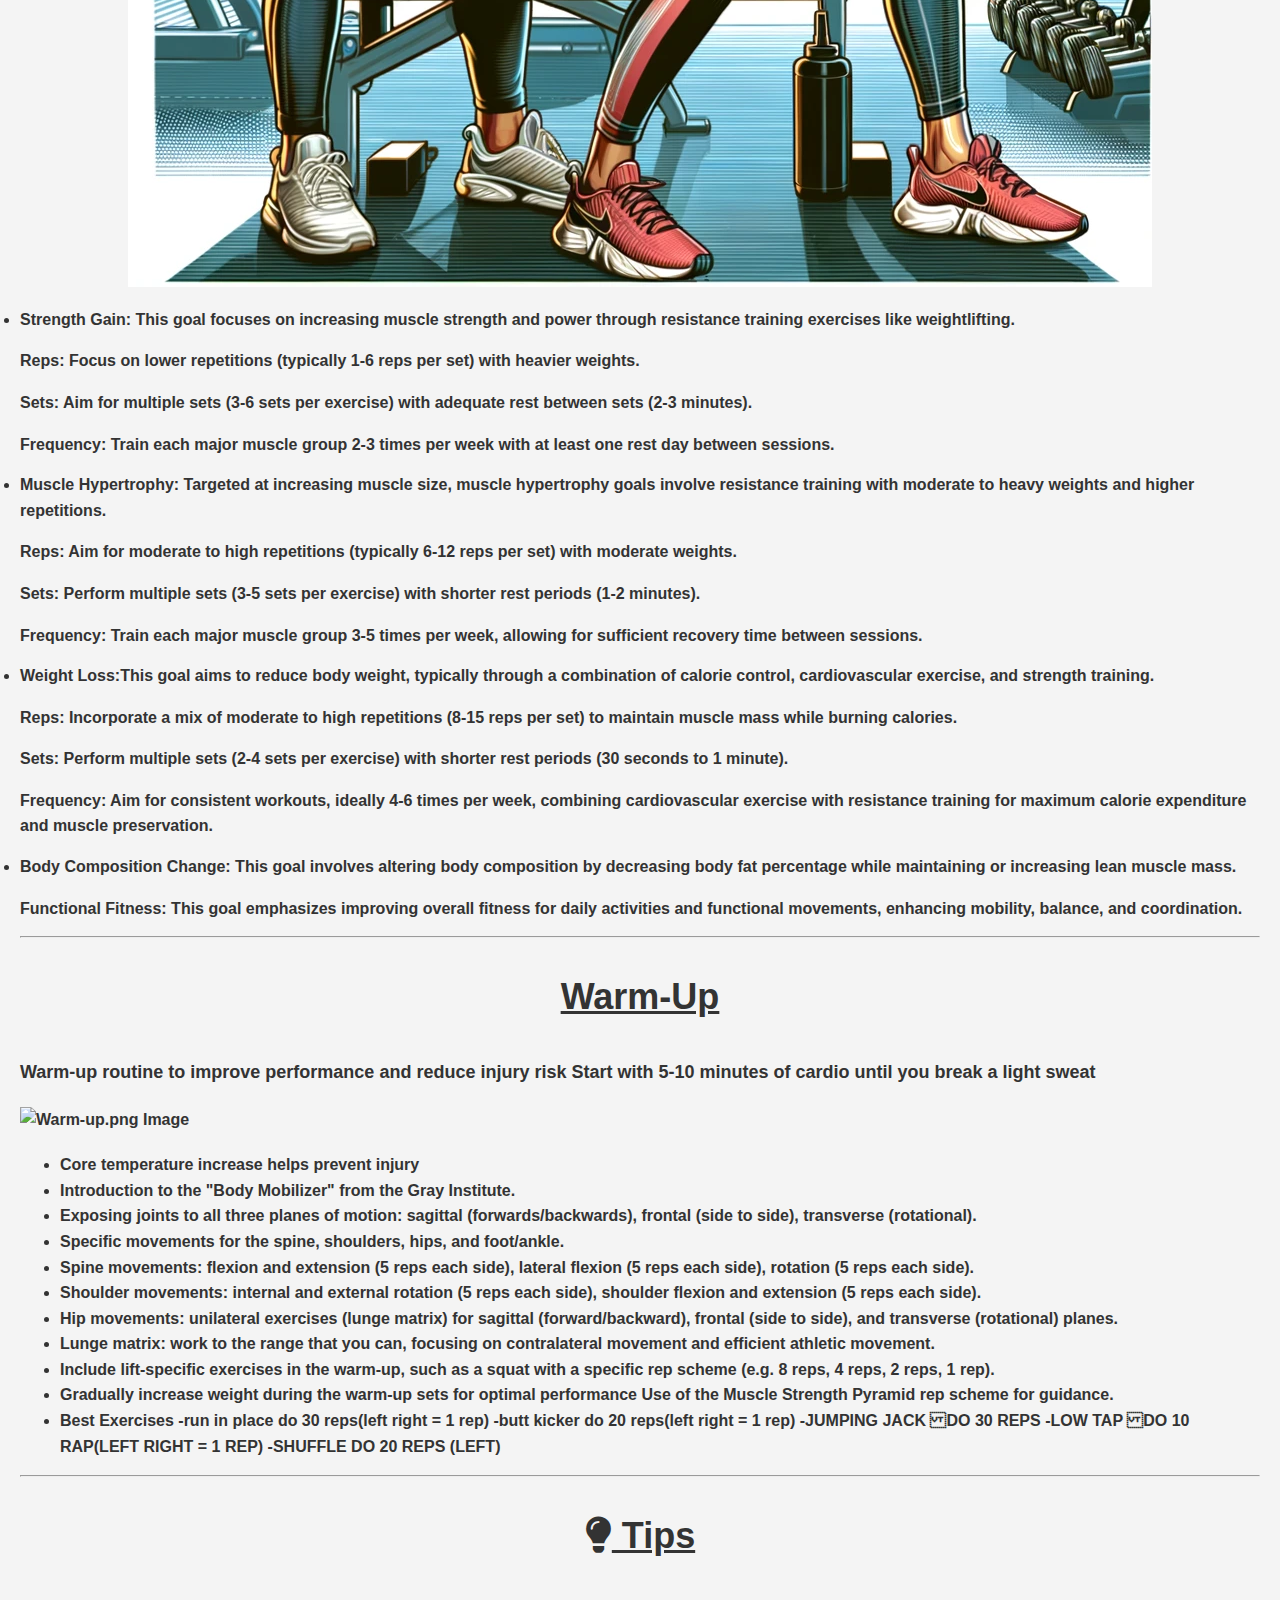
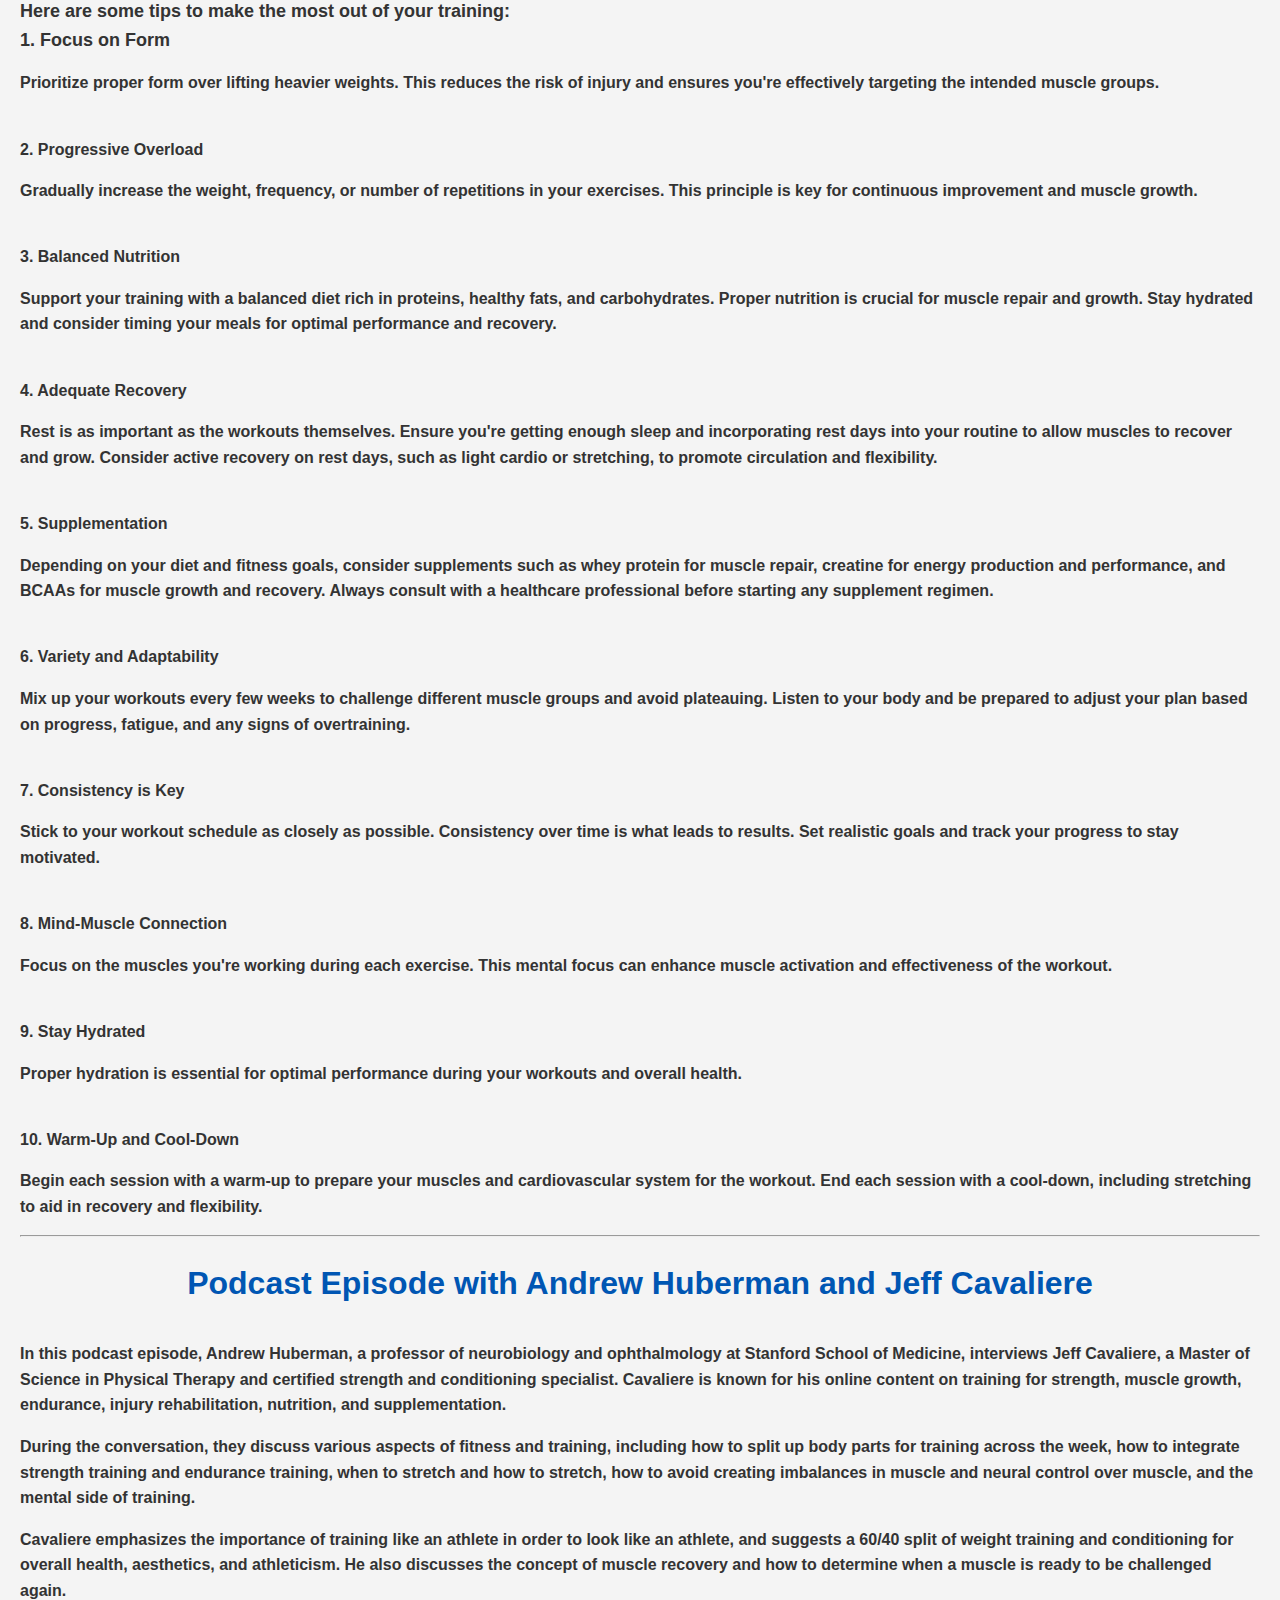
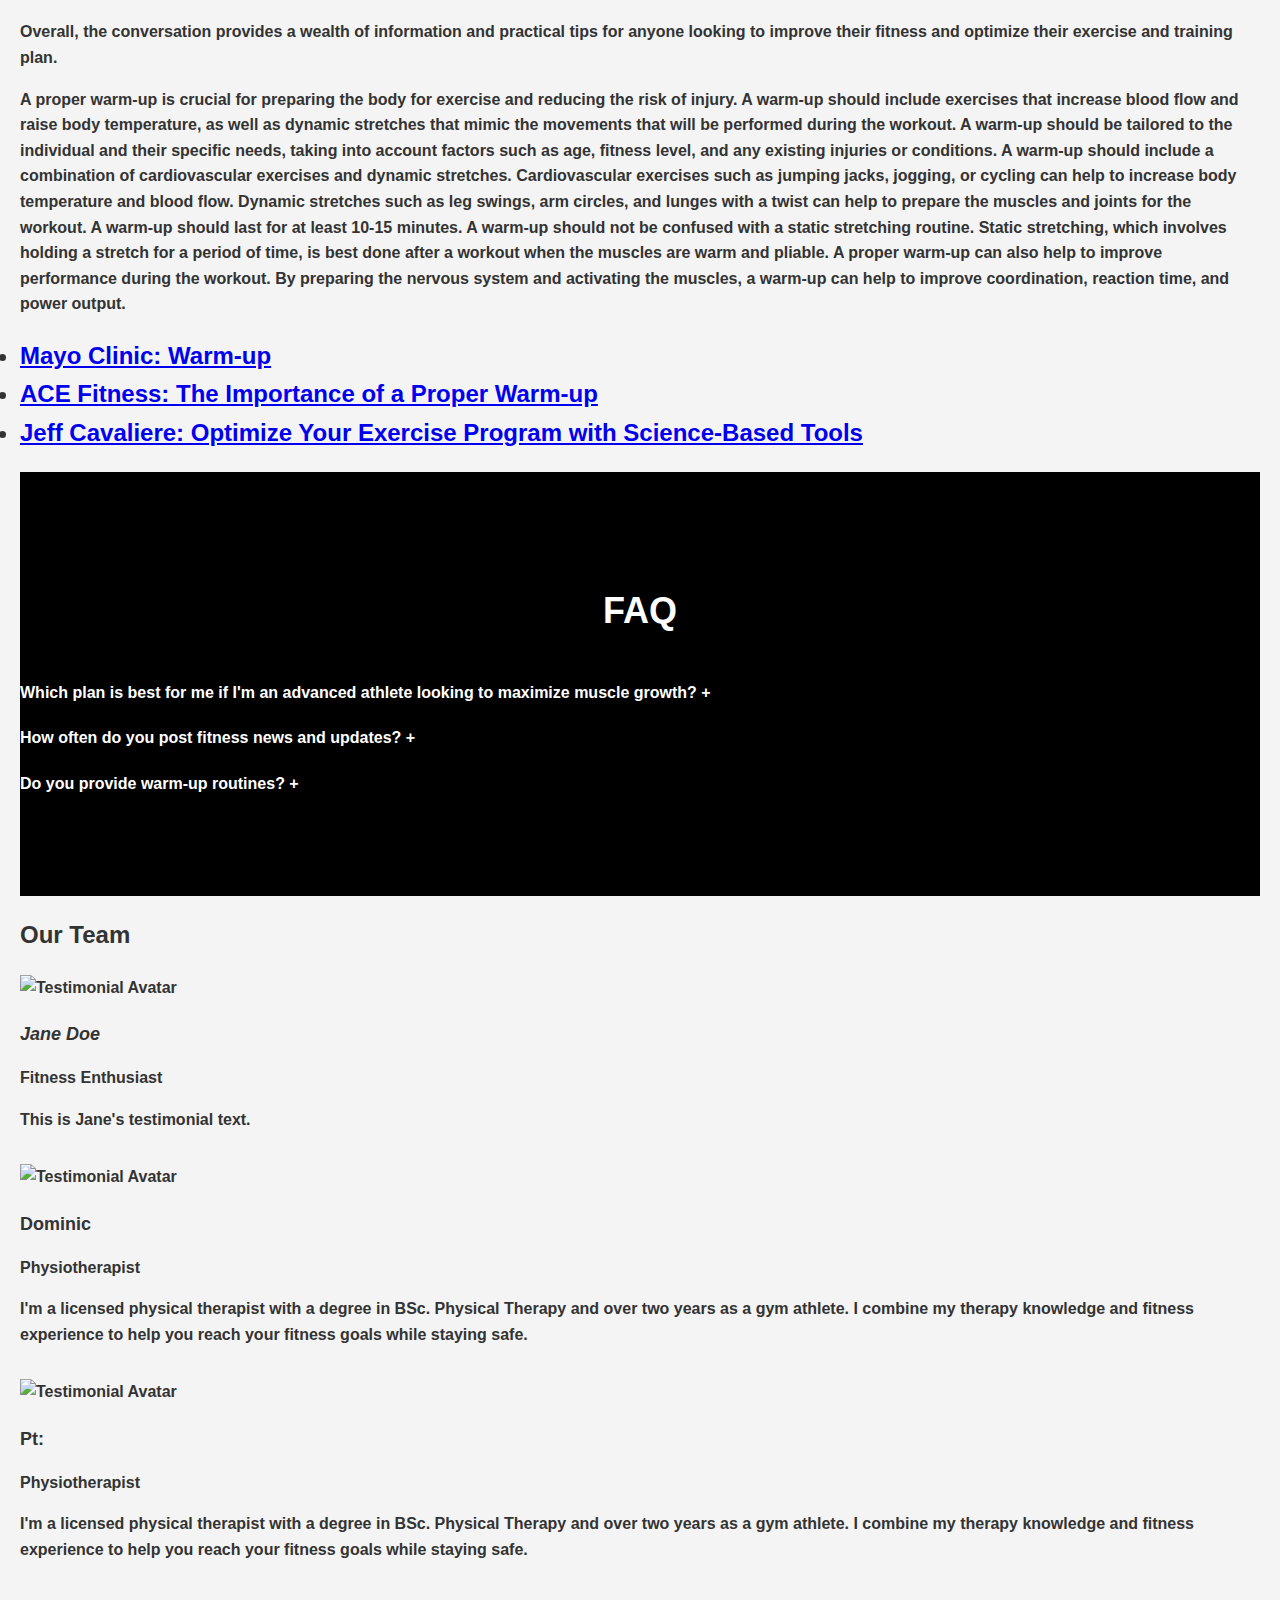
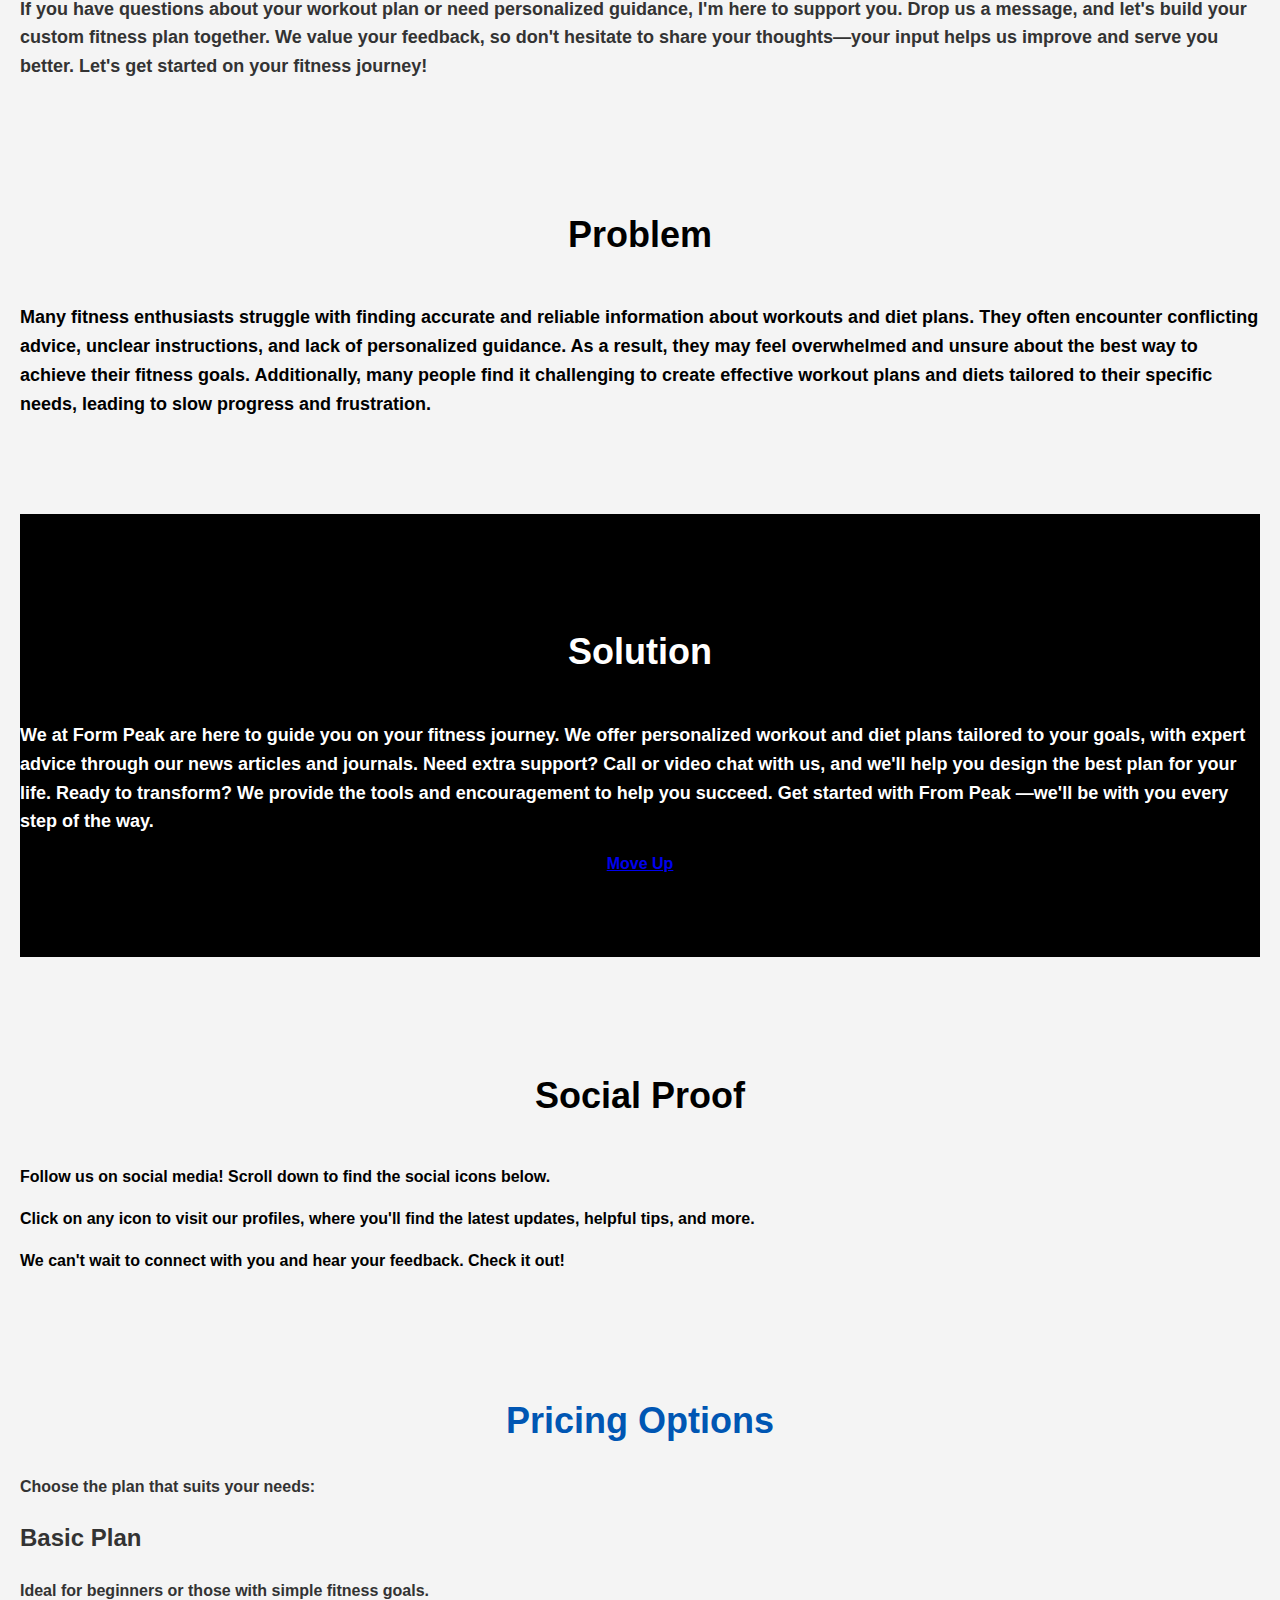
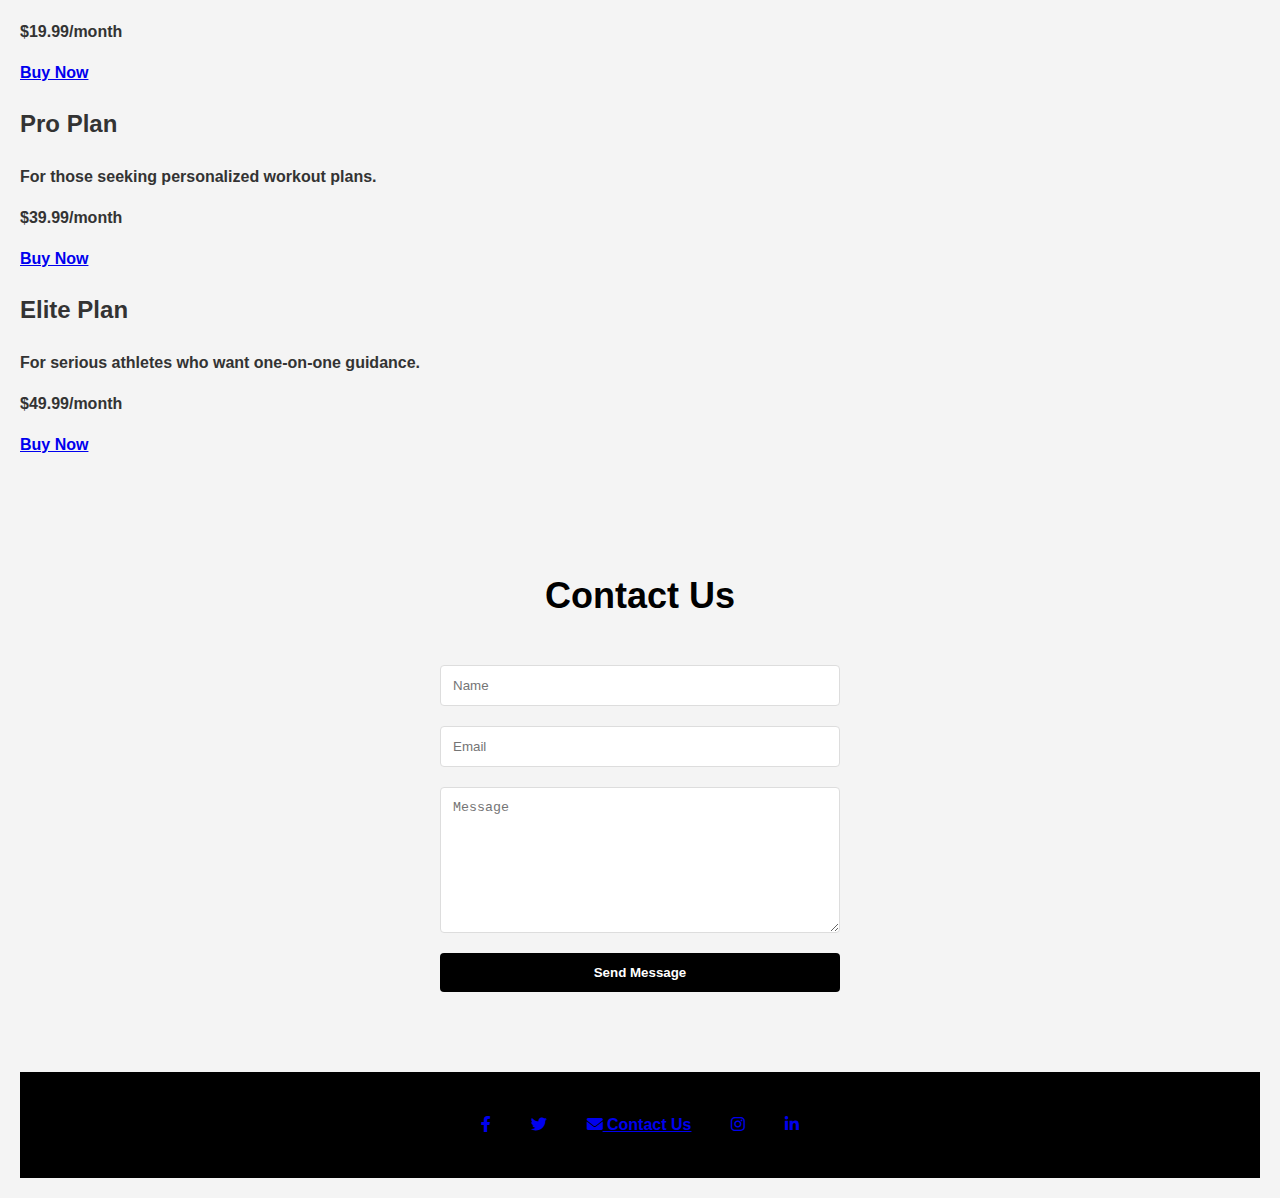
==== commit 15df7122: "Update index.html" ====
--- a/index.html
+++ b/index.html
@@ -440,12 +440,13 @@
                 </li>
                 <li>
                     <i class="far fa-chart-bar fa-5x"></i>
-                    <p>Training Plan</p>
+                    <a href="Training Plan"><center>Training Plan</center></a>
                 </li>
             </ul>
         </div>
     </section>
 </body>
+    <hr>
 </html>
 <section>
         <h2 class="text-4xl mb-8"><b><u><center>Training Purpose</b></u></h2>
@@ -495,6 +496,7 @@
         }
     </style>
 </head>
+    <hr>
 <body>
     <section id="Form Peak" class="Form Peak">
         <div class="container mx-auto">
@@ -521,7 +523,8 @@
             </ul>
         </div>
     </section>
-</body>    
+</body> 
+    <hr>
 <head>
 <body>
     <section id="Form Peak" class="Form Peak">
@@ -559,6 +562,7 @@
                 <p>Begin each session with a warm-up to prepare your muscles and cardiovascular system for the workout. End each session with a cool-down, including stretching to aid in recovery and flexibility.</p>
         </div>
     </section>
+    <hr>
     <title>Podcast Episode with Andrew Huberman and Jeff Cavaliere</title>
     <style>
         body {
